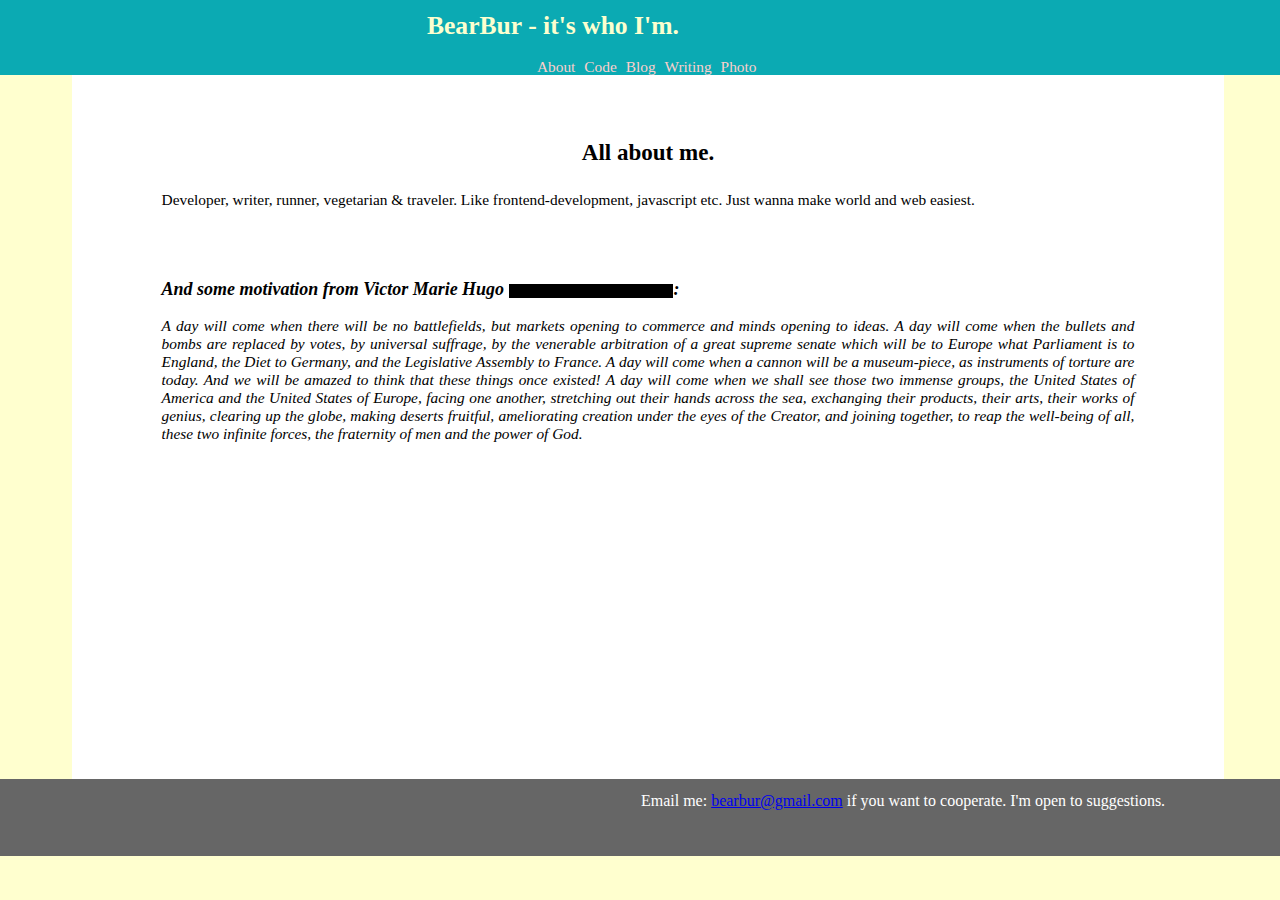
==== index.html @ 0f831234 "0.11" ====
<!DOCTYPE html>
<html>
  <head>
    <meta charset="utf-8">
    <link rel="stylesheet" href="css/main.css">
    <link rel="stylesheet" href="css/myClasses.css">
    <title>BearBur</title>
  </head>
  <body>
    <header>
      <h1>BearBur - it's who I'm.</h1>
      <nav>
        <a href="index.html">About</a>
        <a href="#">Code</a>
        <a href="#">Blog</a>
        <a href="#">Writing</a>
        <a href="html/photo.html">Photo</a>
      </nav>
    </header>
    <main>
      <section>
      <h2>All about me.</h2>
      <article class="blogEntry">
        Developer, writer, runner, vegetarian & traveler. Like frontend-development, javascript etc. Just wanna make world and web easiest.
      </article>
      <article class="copyPast">
        <h3>And some motivation from Victor Marie Hugo <span>actually, i hate lorem ipsum :-)</span>:</h3>
        A day will come when there will be no battlefields, but markets opening to commerce and minds opening to ideas. A day will come when the bullets and bombs are replaced by votes, by universal suffrage, by the venerable arbitration of a great supreme senate which will be to Europe what Parliament is to England, the Diet to Germany, and the Legislative Assembly to France.
A day will come when a cannon will be a museum-piece, as instruments of torture are today. And we will be amazed to think that these things once existed!
A day will come when we shall see those two immense groups, the United States of America and the United States of Europe, facing one another, stretching out their hands across the sea, exchanging their products, their arts, their works of genius, clearing up the globe, making deserts fruitful, ameliorating creation under the eyes of the Creator, and joining together, to reap the well-being of all, these two infinite forces, the fraternity of men and the power of God.       </article>
      </section>
    </main>
    <footer>
      <section>
        <article class="footPart">
          Email me: <a href="mailto:bearbur@gmail.com"> bearbur@gmail.com</a> if you want to cooperate. I'm open to suggestions.
        </article>
      </section>
    </footer>
  </body>
</html>
---- css/main.css ----
body{
  font-family: fantasy;
  height: 50vw;
  max-height: 100vw;
  min-height: 50vw;
  width: 100vw;
  max-width: 100vw;
  min-width: 100vw;
  background: #ffffcf;
  padding: 0;
}
header{
  min-height: 5%;
  max-height: 6vw;
  width: 101vw;
  min-width: 101vw;
  margin-top: -1.5vw;
  margin-left: -0.6vw;
  background: #0baab3;
}
header h1{
  font-size: 2vw;
  color: #fcffcf;
  padding-left: 33%;
  padding-top: 1vw;
}
nav{
  font-size: 1.2vw;
  text-align: center;
  margin: auto;
  max-height: 2vw;
}
nav a{
  color:  #fccfcc;
  text-decoration: none;
  padding: 0.2vw;
}
main{
  font-size: 1.2vw;
  padding-left: 5vw;
  padding-right: 5vw;
  padding-top: 5vw;
  background: #ffffff;
  margin: auto;
  width: 80vw;
  max-width:80vw;
  min-width:80vw;
  height: 37vw;
  max-height: 37vw;
  min-height: 100%;
  margin-top: 0vw;
}
main h2{
  margin: auto;
  text-align: center;
}

footer{
  width:81.4%;
  max-width:81.4%;
  min-width: 80%;
  background: #666666;
  color: #ffffff;
  margin: auto;
  height: 6vw;
  margin-top: 0vw;
  margin-left: -1vw;
  padding-left: 10%;
  padding-right: 10%;
}
---- css/myClasses.css ----
.blogEntry{
  padding: 2vw;
  text-align: justify;
}
.copyPast{
  padding: 2vw;
  font-style: oblique;
  text-align: justify;
}
.copyPast span{
  background: #000000;
  padding-left: 0.1vw;
  padding-right: 0.1vw;
  font-size: 1vw;
}
.footPart{
  text-align: right;
  padding-top: 1vw;
}
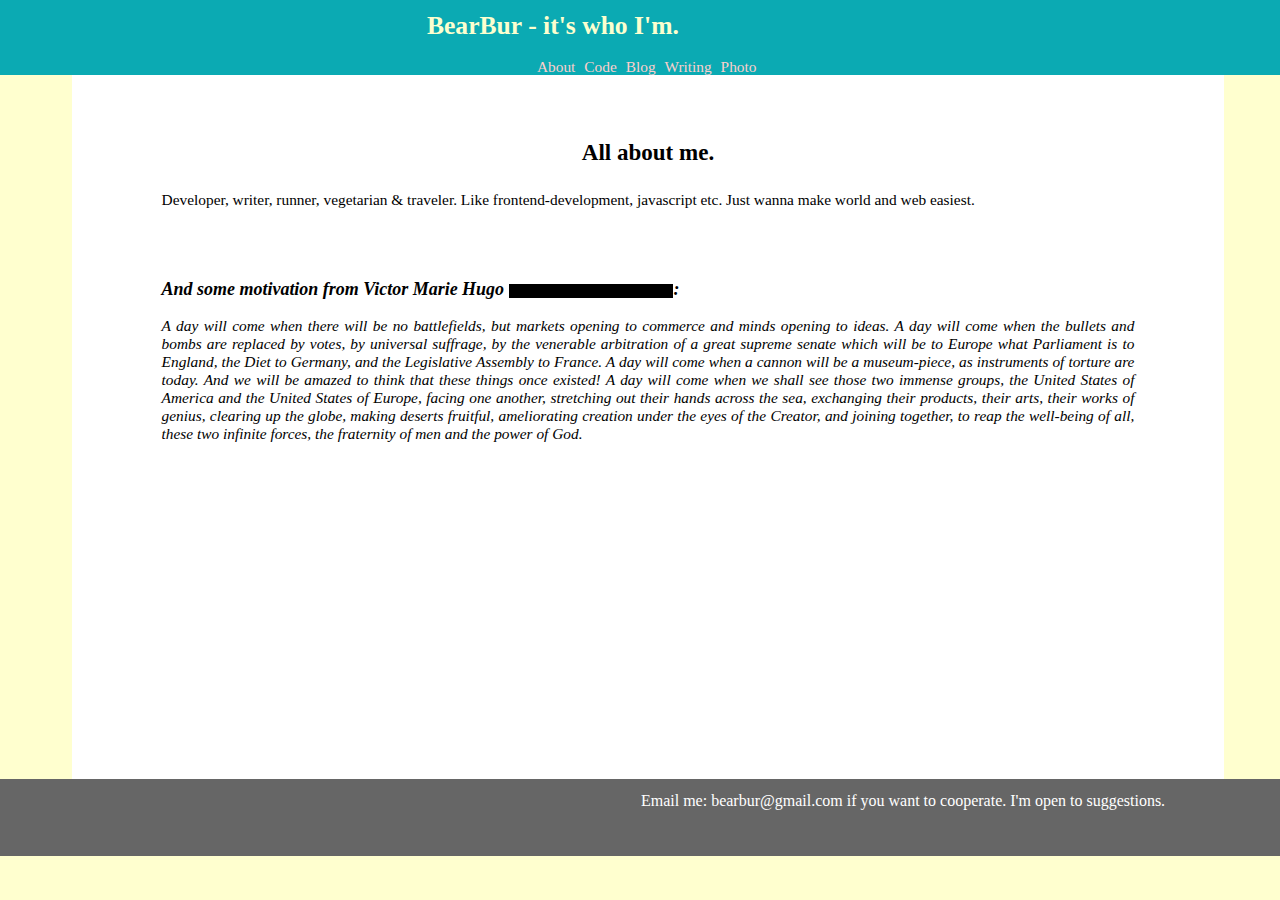
==== commit 6ff05616: "psh" ====
--- a/index.html
+++ b/index.html
@@ -27,7 +27,10 @@
         <h3>And some motivation from Victor Marie Hugo <span>actually, i hate lorem ipsum :-)</span>:</h3>
         A day will come when there will be no battlefields, but markets opening to commerce and minds opening to ideas. A day will come when the bullets and bombs are replaced by votes, by universal suffrage, by the venerable arbitration of a great supreme senate which will be to Europe what Parliament is to England, the Diet to Germany, and the Legislative Assembly to France.
 A day will come when a cannon will be a museum-piece, as instruments of torture are today. And we will be amazed to think that these things once existed!
-A day will come when we shall see those two immense groups, the United States of America and the United States of Europe, facing one another, stretching out their hands across the sea, exchanging their products, their arts, their works of genius, clearing up the globe, making deserts fruitful, ameliorating creation under the eyes of the Creator, and joining together, to reap the well-being of all, these two infinite forces, the fraternity of men and the power of God.       </article>
+A day will come when we shall see those two immense groups, the United States of America and the United States of Europe, facing one another, stretching out their hands across the sea, exchanging their products, their arts, their works of genius, clearing up the globe, making deserts fruitful, ameliorating creation under the eyes of the Creator, and joining together, to reap the well-being of all, these two infinite forces, the fraternity of men and the power of God.
+  </article>
+  <article class="aboutMes">
+  </article>
       </section>
     </main>
     <footer>
@@ -37,5 +40,8 @@
         </article>
       </section>
     </footer>
+    <script type="text/javascript" src="js/drawMes.js">
+
+    </script>
   </body>
 </html>
--- a/css/main.css
+++ b/css/main.css
@@ -68,3 +68,7 @@
   padding-left: 10%;
   padding-right: 10%;
 }
+footer a{
+  text-decoration: none;
+  color: #fff;
+}
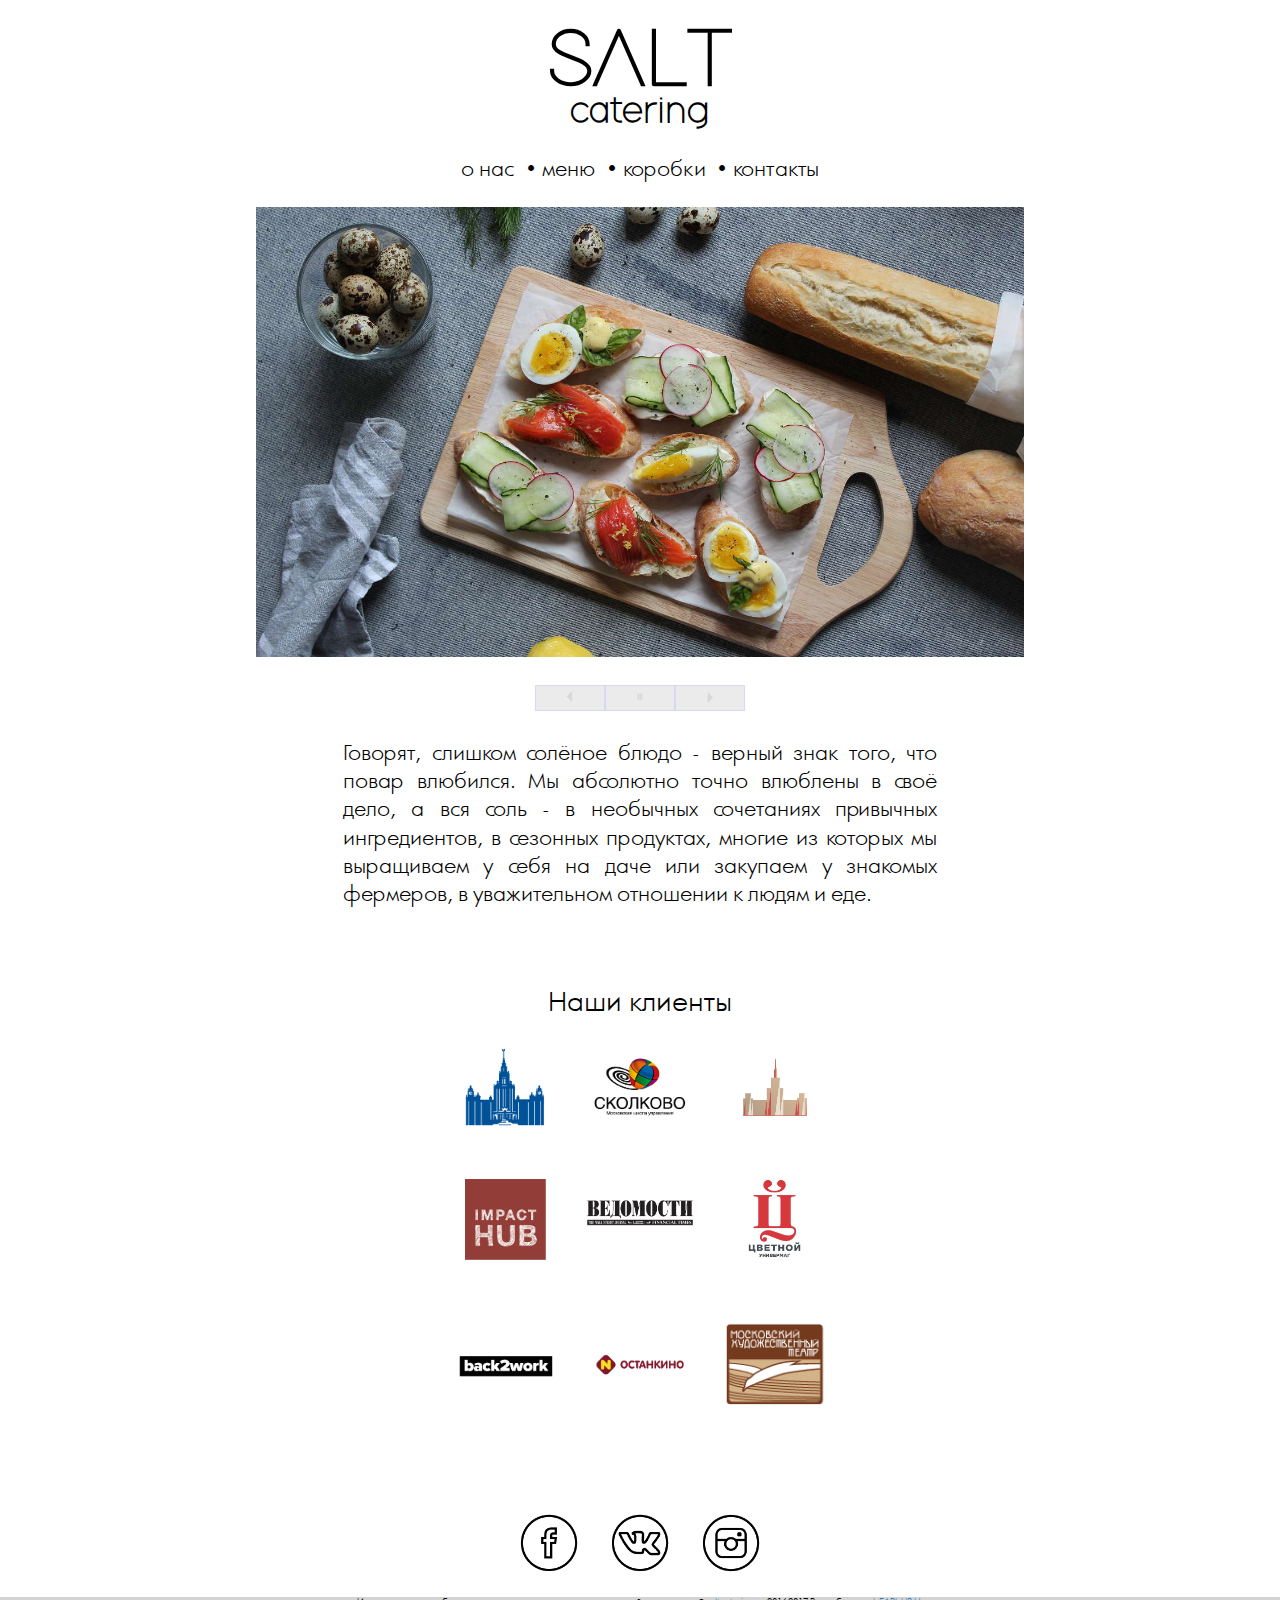
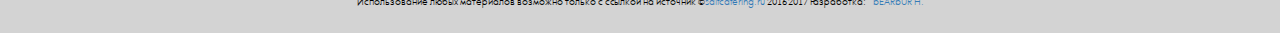
==== commit 9c5886d0: "1" ====
--- a/index.html
+++ b/index.html
@@ -1,47 +1,105 @@
 <!DOCTYPE html>
-<html>
-  <head>
-    <meta charset="utf-8">
-    <link rel="stylesheet" href="css/main.css">
-    <link rel="stylesheet" href="css/myClasses.css">
-    <title>BearBur</title>
-  </head>
-  <body>
-    <header>
-      <h1>BearBur - it's who I'm.</h1>
-      <nav>
-        <a href="index.html">About</a>
-        <a href="#">Code</a>
-        <a href="#">Blog</a>
-        <a href="#">Writing</a>
-        <a href="html/photo.html">Photo</a>
-      </nav>
-    </header>
-    <main>
-      <section>
-      <h2>All about me.</h2>
-      <article class="blogEntry">
-        Developer, writer, runner, vegetarian & traveler. Like frontend-development, javascript etc. Just wanna make world and web easiest.
-      </article>
-      <article class="copyPast">
-        <h3>And some motivation from Victor Marie Hugo <span>actually, i hate lorem ipsum :-)</span>:</h3>
-        A day will come when there will be no battlefields, but markets opening to commerce and minds opening to ideas. A day will come when the bullets and bombs are replaced by votes, by universal suffrage, by the venerable arbitration of a great supreme senate which will be to Europe what Parliament is to England, the Diet to Germany, and the Legislative Assembly to France.
-A day will come when a cannon will be a museum-piece, as instruments of torture are today. And we will be amazed to think that these things once existed!
-A day will come when we shall see those two immense groups, the United States of America and the United States of Europe, facing one another, stretching out their hands across the sea, exchanging their products, their arts, their works of genius, clearing up the globe, making deserts fruitful, ameliorating creation under the eyes of the Creator, and joining together, to reap the well-being of all, these two infinite forces, the fraternity of men and the power of God.
-  </article>
-  <article class="aboutMes">
-  </article>
-      </section>
-    </main>
-    <footer>
-      <section>
-        <article class="footPart">
-          Email me: <a href="mailto:bearbur@gmail.com"> bearbur@gmail.com</a> if you want to cooperate. I'm open to suggestions.
-        </article>
-      </section>
-    </footer>
-    <script type="text/javascript" src="js/drawMes.js">
-
-    </script>
+<html lang="ru">
+<head>
+  <!--<meta http-equiv="Cache-Control" content="max-age=3600, must-revalidate">-->
+  <meta http-equiv="Cache-Control" content="no-cache">
+  <meta charset="utf-8">
+  <meta property="og:title" content="SaltCatering.Ru"/>
+  <meta property="og:description" content="Говорят, слишком солёное блюдо - верный знак того, что повар влюбился. Мы абсолютно точно влюблены в своё дело, а вся соль - в необычных сочетаниях привычных ингредиентов, в сезонных продуктах, многие из которых мы выращиваем у себя на даче или закупаем у знакомых фермеров, в уважительном отношении к людям и еде."/>
+  <meta property="og:image" content="https://saltcatering.ru/images/About.jpg"/>
+  <meta property="og:url" content="http://saltcatering.ru"/>
+  <meta property="og:site_name" content="SaltCatering.Ru"/>
+  <meta name="keywords" content="Кейтеринг Москва, Кейтеринг в Москве, Кейтеринг на праздник, Заказать еду , Заказ еды Москва, Оформление стола, Ищем кейтеринг, Выездное обслуживание, Еда на свадьбу, Здоровое питание, Органическая еда, Деревенская еда, Фермерская еда, Доставка еды, Еда на праздник, Организация мероприятия, Организация свадьбы, Меню на свадьбу, Меню праздничного стола, Заказ еды на природу"/>
+  <link rel="stylesheet" type="text/css" href="css/bootstrap.css" charset="utf-8">
+  <link rel="stylesheet" type="text/css" href="css/contacts.css" charset="utf-8">
+  <link rel="stylesheet" type="text/css" href="css/contactsClassic.css" charset="utf-8">
+  <!-- Yandex.Metrika counter-->
+  <script type="text/javascript" src="js/yandexMetrica.js"></script>
+  <!-- Yandex.Metrika counter -->
+  <title>SALT CATERING</title>
+</head>
+<body>
+  <header>                <!--Заголовок-->
+    <h1>SALT</h1>
+    <h2>catering</h2>
+    <nav class="navygation">                <!--Меню навигации по сайту-->
+    <a href="index.html">о нас</a>&ensp;&#149;
+    <a href="html/menu.html">меню</a>&ensp;&#149;
+    <a href="html/boxes.html">коробки</a>&ensp;&#149;
+    <a href="html/contacts.html">контакты</a>
+    </nav>
+  </header>
+  <main>
+    <div class="mainClass realMain">
+      <div class="mainSlide">
+        <div class="slider-photo">
+          <ul id="slides">
+              <li class="slide showing"></li>
+              <li class="slide"></li>
+              <li class="slide"></li>
+              <li class="slide"></li>
+              <li class="slide"></li>
+          </ul>
+        </div>
+      </div>
+      <div class="tableslider1">
+        <br>
+        <table class="tableslider">
+          <tr>
+            <td>
+                <button  class="controls" id="previous">&#9204;</button> <!-- Кнопка предыдущий -->
+            </td>
+            <td>
+              <button  class="controls" id="pause">&#9208;</button> <!-- Кнопка паузы -->
+            </td>
+            <td>
+                <button  class="controls" id="next">&#9205;</button> <!-- Кнопка следующий -->
+            </td>
+          </tr>
+        </table>
+      </div>
+            <div class="contentAboutText">
+              <p>Говорят, слишком солёное блюдо - верный знак того, что повар влюбился. Мы абсолютно точно влюблены в своё дело, а вся соль - в необычных сочетаниях привычных ингредиентов, в сезонных продуктах, многие из которых мы выращиваем у себя на даче или закупаем у знакомых фермеров, в уважительном отношении к людям и еде.</p>
+            </div>
+        <div class="ourClients">
+          <span>Наши клиенты</span>
+          <div class="clientsList">
+                <a class="clients" href="http://www.msu.ru/" rel="nofollow"  target="_blank"></a>
+                <a class="clients" href="http://school.skolkovo.ru/ru/" rel="nofollow"  target="_blank"></a>
+                <a class="clients" href="http://www.tsvetnoy.com/ru/" rel="nofollow"  target="_blank"></a>
+                <a class="clients" href="http://www.impacthubmoscow.net/" rel="nofollow"  target="_blank"></a>
+                <a class="clients" href="http://www.vedomosti.ru/" rel="nofollow"  target="_blank"></a>
+                <a class="clients" href="http://www.vismoot.ru/moscow-pre-moot/" rel="nofollow"  target="_blank"></a>
+                <a class="clients" href="http://back2work.ru" rel="nofollow"  target="_blank"></a>
+                <a class="clients" href="http://ompk.ru/" rel="nofollow"  target="_blank"></a>
+                <a class="clients" href="http://mhatschool.theatre.ru/" rel="nofollow"  target="_blank"></a>
+          </div>
+        </div>
+        <!--<div class="ourPartners">
+          <span>Наши партнеры:</span>
+          <div class="partnersList">
+            <ul>
+              <li> <div class="partners" href="#" rel="nofollow"  target="_blank"></div><div class="partners" href="#" rel="nofollow"  target="_blank"></div><div class="partners" href="#" rel="nofollow"  target="_blank"></div></li>
+            </ul>
+          </div>
+        </div>-->
+        </div>
+      </main>
+      <footer>
+        <div class="socialMediaButtons">
+          <a href="https://www.facebook.com/saltcateringmoscow/" rel="nofollow"  target="_blank"><img title="FB-go" alt="Facebook" src="images/facebook.png" border="0" style="height: 4em"></a>
+          &ensp;
+          <a href="https://vk.com/saltcatering" rel="nofollow"  target="_blank"><img title="VK-go" alt="Vkontakte" src="images/vkontakte.png" border="0" style="height: 4em"></a>
+          &ensp;
+          <a href="https://www.instagram.com/salt.catering" rel="nofollow"  target="_blank"><img title="Inst-go" alt="Instagram" src="images/instagram.png" border="0" style="height: 4em"></a>
+        </div>
+        <div class="copyRight">
+          <p>
+            Использование любых материалов возможно только с ссылкой на источник &#169;<a href="https://saltcatering.ru">saltcatering.ru</a> 2016-2017 <span>Разработка: &ensp;<a href="mailto:bearbur@gmail.com">bEARbUR Н.</a></span></p>
+        </div>
+      </footer>
+      <script type="text/javascript" src="js/gallery.js"></script>
+      <script type="text/javascript" src="js/ourClients.js"></script>
+      </script>
   </body>
 </html>
--- a/css/contacts.css
+++ b/css/contacts.css
@@ -0,0 +1,540 @@
+@charset "UTF-8";
+html {
+  position: relative;
+  min-height: 100%; }
+
+/*.container {
+  height: 0em;
+  padding-bottom: 0*$heightFooter;
+}*/
+.mainClass {
+  margin-top: 5vh;
+  height: 180vh;
+  min-height: 1260px;
+  width: 100%; }
+  .mainClass .contactsSlide {
+    background: #FFFFFF url(../images/Contacts.jpg) center no-repeat;
+    background-size: cover;
+    height: 65vh;
+    max-height: 450px;
+    min-width: 60%;
+    max-width: 45em;
+    margin: auto;
+    position: relative; }
+  .mainClass .contactsData {
+    width: 30vh;
+    min-width: 300px;
+    margin: auto;
+    min-height: 100px;
+    height: 66vh;
+    max-height: 40%;
+    font-size: 2.025vh; }
+  .mainClass .contactsInstagram {
+    width: 30vh;
+    min-width: 300px;
+    margin: auto;
+    min-height: 300px;
+    height: 47.5vh;
+    max-height: 40%;
+    font-size: 2.025vh;
+    padding-top: 3.95833vh; }
+  .mainClass .contactsDataInfo {
+    width: 30vh;
+    padding-top: 3.95833vh;
+    height: 30vh;
+    min-width: 300px; }
+  .mainClass .contactsDataForm {
+    width: 30vh;
+    padding-top: 3.95833vh;
+    height: 36vh;
+    min-width: 300px; }
+  .mainClass .MessageToUs {
+    margin-top: 1em; }
+  .mainClass .contactsData {
+    text-align: center;
+    color: #000;
+    text-decoration: none; }
+    .mainClass .contactsData a {
+      color: black; }
+    .mainClass .contactsData ul, .mainClass .contactsData li {
+      padding-top: 0.25em;
+      padding-bottom: 0.25em;
+      margin: auto;
+      padding-left: 0;
+      list-style: none; }
+    .mainClass .contactsData span {
+      font-weight: lighter;
+      margin-top: 1em;
+      margin-bottom: 1em;
+      letter-spacing: 0.2em;
+      font-size: 1.21em; }
+    .mainClass .contactsData .someLabel {
+      width: 15vh;
+      margin: auto;
+      font-weight: lighter;
+      text-align: left;
+      padding-top: 0.25em;
+      padding-bottom: 0.25em; }
+    .mainClass .contactsData .someInput {
+      width: 10em;
+      height: 1.5em;
+      text-align: center;
+      padding: 2px;
+      border: 1px solid lightgray;
+      vertical-align: middle; }
+    .mainClass .contactsData .Mes {
+      height: 4.5em; }
+    .mainClass .contactsData .Tel {
+      font-size: 1.21em; }
+    .mainClass .contactsData .sendButton {
+      margin-top: 5px;
+      margin-left: 4.28571vh;
+      border: none;
+      border-radius: 1px;
+      background: lightgray;
+      padding: 1px;
+      height: 1.5em; }
+  .mainClass .contactsInstagram {
+    text-align: center;
+    margin: auto; }
+    .mainClass .contactsInstagram .instaTitle {
+      height: 2.2em;
+      margin: auto;
+      width: 30vh;
+      min-width: 320px;
+      /*table{
+        margin: auto;
+        max-width: (0.8)*$widthInfoContacts;
+        min-width: 250px;
+      }
+      td{
+        min-width: 50px;
+        text-align: left;
+      }*/ }
+      .mainClass .contactsInstagram .instaTitle .instaTitle1, .mainClass .contactsInstagram .instaTitle .instaTitle2 {
+        min-width: 25px; }
+      .mainClass .contactsInstagram .instaTitle .instaTitle1 {
+        padding-top: 0px;
+        text-align: left;
+        margin-left: 0.5em;
+        font-size: 1em; }
+      .mainClass .contactsInstagram .instaTitle .instaTitle2 {
+        margin-left: 80px;
+        margin-top: -2.5em;
+        text-align: left;
+        font-size: 1em; }
+        .mainClass .contactsInstagram .instaTitle .instaTitle2 a:nth-of-type(2) {
+          font-size: 0.9em; }
+      .mainClass .contactsInstagram .instaTitle a {
+        font-weight: lighter;
+        letter-spacing: 0.2em;
+        color: #000; }
+    .mainClass .contactsInstagram #containerInstagram {
+      height: 47.5vh;
+      width: 30vh;
+      min-width: 300px;
+      min-height: 300px;
+      margin: auto;
+      text-align: center;
+      margin-top: 1em; }
+    .mainClass .contactsInstagram .il-photo__img {
+      height: 10vh;
+      width: 10vh;
+      min-height: 100px;
+      min-width: 100px;
+      padding: 5px;
+      border: 1px solid white; }
+    .mainClass .contactsInstagram #containerInstagram a {
+      font-size: 0;
+      padding-bottom: 0; }
+    .mainClass .contactsInstagram .instagram-lite {
+      min-width: 300px;
+      min-height: 300px;
+      padding-left: 0;
+      width: 30vh; }
+
+body {
+  min-width: 100%;
+  max-width: 100%;
+  margin-left: 0;
+  /* ╨Ю╤В╤Б╤В╤Г╨┐ ╤Б╨╗╨╡╨▓╨░ ╨▓ ╨▒╤А╨░╤Г╨╖╨╡╤А╨╡ IE ╨╕ Opera */
+  margin-bottom: 0;
+  padding-left: 0;
+  /* ╨Ю╤В╤Б╤В╤Г╨┐ ╤Б╨╗╨╡╨▓╨░ ╨▓ ╨▒╤А╨░╤Г╨╖╨╡╤А╨╡ Firefox, Safari, Chrome */
+  padding-bottom: 0;
+  height: 100%;
+  color: #000;
+  margin: auto;
+  font-family: Futura, sans-serif;
+  width: 60vw;
+  color: #000; }
+
+header {
+  margin-top: 0;
+  width: 80vw;
+  height: 18vh;
+  margin: auto;
+  padding-top: 2.57143vh;
+  text-align: center; }
+  header .navygation {
+    font-size: 2.205vh;
+    font-family: Futura;
+    letter-spacing: 0.0135vh;
+    width: 80vw;
+    padding-top: 2.57143vh; }
+  header h1, header h2 {
+    font-family: Adam;
+    font-stretch: ultra-condensed;
+    line-height: 1em; }
+  header h1, header h2, header nav {
+    text-align: center;
+    margin-top: 0;
+    margin-bottom: 0;
+    color: #000; }
+  header a {
+    color: #000; }
+  header h1 {
+    font-size: 9vh;
+    font-weight: bolder; }
+  header h2 {
+    font-size: 4.5vh;
+    margin-top: -0.3em;
+    font-weight: bold; }
+  header a:hover {
+    color: #000; }
+
+footer {
+  font-size: 2vh;
+  font-family: Futura;
+  height: 10vh;
+  margin: auto;
+  width: 100%;
+  text-align: center;
+  bottom: 0; }
+  footer .copyRight {
+    height: 4vh;
+    margin-top: 0vh;
+    font-size: 0.5em;
+    background: lightgray; }
+    footer .copyRight p {
+      padding: 0;
+      margin: 0; }
+  footer .socialMediaButtons {
+    height: 10vh; }
+
+.realMain, .mainMenu, .boxes {
+  height: 113.75vh;
+  min-height: 1300px;
+  /*
+  ╨Я╨╡╤А╨▓╨╕╤З╨╜╤Л╨╡ ╤Б╤В╨╕╨╗╨╕:
+  ╨б ╨╜╨╕╨╝╨╕ ╤А╨░╨▒╨╛╤В╨░╨╡╤В ╤Б╨╗╨░╨╣╨┤ ╤И╨╛╤Г
+  */
+  /*╨б╨┤╨╡╨╗╨░╤В╤М ╨▓╨╕╨┤╨╕╨╝╤Л╨╝, ╨┐╤А╨╛╨╖╤А╨░╤З╨╜╨╛╤Б╤В╤М=0;*/
+  /*
+  ╨Т╤В╨╛╤А╨╛╤Б╤В╨╡╨┐╨╡╨╜╨╜╤Л╨╡ ╤Б╤В╨╕╨╗╨╕:
+  ╨Т╨╜╨╡╤И╨╜╨╕╨╣ ╨▓╨╕╨┤; ╨╝╨╛╨╢╨╡╤В╨╡ ╨╕╨╖╨╝╨╡╨╜╤П╤В╤М
+  */ }
+  .realMain .mainSlide, .mainMenu .mainSlide, .boxes .mainSlide {
+    background-size: cover;
+    height: 65vh;
+    max-height: 450px;
+    min-width: 60%;
+    max-width: 45em;
+    margin: auto;
+    position: relative; }
+  .realMain #slides, .mainMenu #slides, .boxes #slides {
+    height: 65vh;
+    max-height: 450px;
+    width: 100%;
+    min-width: 100%;
+    max-width: 45em;
+    /*padding: 0px;
+    margin: 0px;
+    list-style-type: none;*/ }
+  .realMain .slide, .mainMenu .slide, .boxes .slide {
+    position: absolute;
+    left: 0px;
+    top: 0px;
+    height: 65vh;
+    max-height: 450px;
+    min-width: 100%;
+    max-width: 45em;
+    opacity: 0;
+    z-index: 1;
+    -webkit-transition: opacity 1s;
+    -moz-transition: opacity 1s;
+    -o-transition: opacity 1s;
+    transition: opacity 1s; }
+  .realMain .showing, .mainMenu .showing, .boxes .showing {
+    opacity: 1;
+    z-index: 2; }
+  .realMain .slide, .mainMenu .slide, .boxes .slide {
+    font-size: 1em;
+    padding: 0;
+    box-sizing: border-box;
+    background: #333;
+    color: #fff;
+    height: 100%; }
+  .realMain .slide:nth-of-type(1), .mainMenu .slide:nth-of-type(1), .boxes .slide:nth-of-type(1) {
+    background: #FFFFFF url(../images/01.JPG) center no-repeat;
+    background-size: cover; }
+  .realMain .slide:nth-of-type(2), .mainMenu .slide:nth-of-type(2), .boxes .slide:nth-of-type(2) {
+    background: #FFFFFF url(../images/02.JPG) center no-repeat;
+    background-size: cover; }
+  .realMain .slide:nth-of-type(3), .mainMenu .slide:nth-of-type(3), .boxes .slide:nth-of-type(3) {
+    background: #FFFFFF url(../images/03.JPG) center no-repeat;
+    background-size: cover; }
+  .realMain .slide:nth-of-type(4), .mainMenu .slide:nth-of-type(4), .boxes .slide:nth-of-type(4) {
+    background: #FFFFFF url(../images/04.JPG) center no-repeat;
+    background-size: cover; }
+  .realMain .slide:nth-of-type(5), .mainMenu .slide:nth-of-type(5), .boxes .slide:nth-of-type(5) {
+    background: #FFFFFF url(../images/05.JPG) center no-repeat;
+    background-size: cover; }
+  .realMain .controls, .realMain button, .mainMenu .controls, .mainMenu button, .boxes .controls, .boxes button {
+    margin-top: 0.5em;
+    background: gray;
+    color: black;
+    font-size: 1.1em;
+    border: 0.5px solid #00a; }
+  .realMain .tableslider1, .mainMenu .tableslider1, .boxes .tableslider1 {
+    height: 4em; }
+  .realMain .tableslider, .mainMenu .tableslider, .boxes .tableslider {
+    text-align: center;
+    padding-top: 1em;
+    margin: auto;
+    opacity: 0.15; }
+  .realMain .tableslider td, .mainMenu .tableslider td, .boxes .tableslider td {
+    min-width: 5em; }
+  .realMain .tableslider button, .mainMenu .tableslider button, .boxes .tableslider button {
+    width: 100%; }
+  .realMain .slider-photo ul, .mainMenu .slider-photo ul, .boxes .slider-photo ul {
+    margin: auto; }
+  .realMain .contentAboutText, .realMain .ourPartners, .realMain .ourClients, .mainMenu .contentAboutText, .mainMenu .ourPartners, .mainMenu .ourClients, .boxes .contentAboutText, .boxes .ourPartners, .boxes .ourClients {
+    height: 19.5vh;
+    min-height: 180px;
+    width: 30em;
+    max-width: 90%;
+    min-width: 310px;
+    margin: auto;
+    text-align: center;
+    padding: 2.1% 0;
+    font-size: 2.2vh;
+    font-weight: 100; }
+    .realMain .contentAboutText p, .realMain .ourPartners p, .realMain .ourClients p, .mainMenu .contentAboutText p, .mainMenu .ourPartners p, .mainMenu .ourClients p, .boxes .contentAboutText p, .boxes .ourPartners p, .boxes .ourClients p {
+      text-align: justify; }
+    .realMain .contentAboutText span, .realMain .ourPartners span, .realMain .ourClients span, .mainMenu .contentAboutText span, .mainMenu .ourPartners span, .mainMenu .ourClients span, .boxes .contentAboutText span, .boxes .ourPartners span, .boxes .ourClients span {
+      font-size: 1.3em; }
+    .realMain .contentAboutText .clientsList, .realMain .contentAboutText .partnersList, .realMain .ourPartners .clientsList, .realMain .ourPartners .partnersList, .realMain .ourClients .clientsList, .realMain .ourClients .partnersList, .mainMenu .contentAboutText .clientsList, .mainMenu .contentAboutText .partnersList, .mainMenu .ourPartners .clientsList, .mainMenu .ourPartners .partnersList, .mainMenu .ourClients .clientsList, .mainMenu .ourClients .partnersList, .boxes .contentAboutText .clientsList, .boxes .contentAboutText .partnersList, .boxes .ourPartners .clientsList, .boxes .ourPartners .partnersList, .boxes .ourClients .clientsList, .boxes .ourClients .partnersList {
+      height: 14.4vh; }
+      .realMain .contentAboutText .clientsList .clients, .realMain .contentAboutText .clientsList .partners, .realMain .contentAboutText .partnersList .clients, .realMain .contentAboutText .partnersList .partners, .realMain .ourPartners .clientsList .clients, .realMain .ourPartners .clientsList .partners, .realMain .ourPartners .partnersList .clients, .realMain .ourPartners .partnersList .partners, .realMain .ourClients .clientsList .clients, .realMain .ourClients .clientsList .partners, .realMain .ourClients .partnersList .clients, .realMain .ourClients .partnersList .partners, .mainMenu .contentAboutText .clientsList .clients, .mainMenu .contentAboutText .clientsList .partners, .mainMenu .contentAboutText .partnersList .clients, .mainMenu .contentAboutText .partnersList .partners, .mainMenu .ourPartners .clientsList .clients, .mainMenu .ourPartners .clientsList .partners, .mainMenu .ourPartners .partnersList .clients, .mainMenu .ourPartners .partnersList .partners, .mainMenu .ourClients .clientsList .clients, .mainMenu .ourClients .clientsList .partners, .mainMenu .ourClients .partnersList .clients, .mainMenu .ourClients .partnersList .partners, .boxes .contentAboutText .clientsList .clients, .boxes .contentAboutText .clientsList .partners, .boxes .contentAboutText .partnersList .clients, .boxes .contentAboutText .partnersList .partners, .boxes .ourPartners .clientsList .clients, .boxes .ourPartners .clientsList .partners, .boxes .ourPartners .partnersList .clients, .boxes .ourPartners .partnersList .partners, .boxes .ourClients .clientsList .clients, .boxes .ourClients .clientsList .partners, .boxes .ourClients .partnersList .clients, .boxes .ourClients .partnersList .partners {
+        display: inline-block;
+        position: absolute;
+        height: 12vh;
+        width: 12vh;
+        border-radius: 0vh;
+        line-height: 100px;
+        margin: 1.2vh; }
+      .realMain .contentAboutText .clientsList .clients:nth-of-type(1), .realMain .contentAboutText .partnersList .clients:nth-of-type(1), .realMain .ourPartners .clientsList .clients:nth-of-type(1), .realMain .ourPartners .partnersList .clients:nth-of-type(1), .realMain .ourClients .clientsList .clients:nth-of-type(1), .realMain .ourClients .partnersList .clients:nth-of-type(1), .mainMenu .contentAboutText .clientsList .clients:nth-of-type(1), .mainMenu .contentAboutText .partnersList .clients:nth-of-type(1), .mainMenu .ourPartners .clientsList .clients:nth-of-type(1), .mainMenu .ourPartners .partnersList .clients:nth-of-type(1), .mainMenu .ourClients .clientsList .clients:nth-of-type(1), .mainMenu .ourClients .partnersList .clients:nth-of-type(1), .boxes .contentAboutText .clientsList .clients:nth-of-type(1), .boxes .contentAboutText .partnersList .clients:nth-of-type(1), .boxes .ourPartners .clientsList .clients:nth-of-type(1), .boxes .ourPartners .partnersList .clients:nth-of-type(1), .boxes .ourClients .clientsList .clients:nth-of-type(1), .boxes .ourClients .partnersList .clients:nth-of-type(1) {
+        background: #FFFFFF url(../images/clients/logo01.gif) center no-repeat;
+        background-size: contain;
+        margin-left: -21vh; }
+      .realMain .contentAboutText .clientsList .clients:nth-of-type(2), .realMain .contentAboutText .partnersList .clients:nth-of-type(2), .realMain .ourPartners .clientsList .clients:nth-of-type(2), .realMain .ourPartners .partnersList .clients:nth-of-type(2), .realMain .ourClients .clientsList .clients:nth-of-type(2), .realMain .ourClients .partnersList .clients:nth-of-type(2), .mainMenu .contentAboutText .clientsList .clients:nth-of-type(2), .mainMenu .contentAboutText .partnersList .clients:nth-of-type(2), .mainMenu .ourPartners .clientsList .clients:nth-of-type(2), .mainMenu .ourPartners .partnersList .clients:nth-of-type(2), .mainMenu .ourClients .clientsList .clients:nth-of-type(2), .mainMenu .ourClients .partnersList .clients:nth-of-type(2), .boxes .contentAboutText .clientsList .clients:nth-of-type(2), .boxes .contentAboutText .partnersList .clients:nth-of-type(2), .boxes .ourPartners .clientsList .clients:nth-of-type(2), .boxes .ourPartners .partnersList .clients:nth-of-type(2), .boxes .ourClients .clientsList .clients:nth-of-type(2), .boxes .ourClients .partnersList .clients:nth-of-type(2) {
+        background: #FFFFFF url(../images/clients/logo02.gif) center no-repeat;
+        background-size: contain;
+        margin-left: -6vh; }
+      .realMain .contentAboutText .clientsList .clients:nth-of-type(3), .realMain .contentAboutText .partnersList .clients:nth-of-type(3), .realMain .ourPartners .clientsList .clients:nth-of-type(3), .realMain .ourPartners .partnersList .clients:nth-of-type(3), .realMain .ourClients .clientsList .clients:nth-of-type(3), .realMain .ourClients .partnersList .clients:nth-of-type(3), .mainMenu .contentAboutText .clientsList .clients:nth-of-type(3), .mainMenu .contentAboutText .partnersList .clients:nth-of-type(3), .mainMenu .ourPartners .clientsList .clients:nth-of-type(3), .mainMenu .ourPartners .partnersList .clients:nth-of-type(3), .mainMenu .ourClients .clientsList .clients:nth-of-type(3), .mainMenu .ourClients .partnersList .clients:nth-of-type(3), .boxes .contentAboutText .clientsList .clients:nth-of-type(3), .boxes .contentAboutText .partnersList .clients:nth-of-type(3), .boxes .ourPartners .clientsList .clients:nth-of-type(3), .boxes .ourPartners .partnersList .clients:nth-of-type(3), .boxes .ourClients .clientsList .clients:nth-of-type(3), .boxes .ourClients .partnersList .clients:nth-of-type(3) {
+        background: #FFFFFF url(../images/clients/logo03.gif) center no-repeat;
+        background-size: contain;
+        margin-left: 9vh;
+        margin-top: 16vh; }
+      .realMain .contentAboutText .clientsList .clients:nth-of-type(4), .realMain .contentAboutText .partnersList .clients:nth-of-type(4), .realMain .ourPartners .clientsList .clients:nth-of-type(4), .realMain .ourPartners .partnersList .clients:nth-of-type(4), .realMain .ourClients .clientsList .clients:nth-of-type(4), .realMain .ourClients .partnersList .clients:nth-of-type(4), .mainMenu .contentAboutText .clientsList .clients:nth-of-type(4), .mainMenu .contentAboutText .partnersList .clients:nth-of-type(4), .mainMenu .ourPartners .clientsList .clients:nth-of-type(4), .mainMenu .ourPartners .partnersList .clients:nth-of-type(4), .mainMenu .ourClients .clientsList .clients:nth-of-type(4), .mainMenu .ourClients .partnersList .clients:nth-of-type(4), .boxes .contentAboutText .clientsList .clients:nth-of-type(4), .boxes .contentAboutText .partnersList .clients:nth-of-type(4), .boxes .ourPartners .clientsList .clients:nth-of-type(4), .boxes .ourPartners .partnersList .clients:nth-of-type(4), .boxes .ourClients .clientsList .clients:nth-of-type(4), .boxes .ourClients .partnersList .clients:nth-of-type(4) {
+        background: #FFFFFF url(../images/clients/logo04.gif) center no-repeat;
+        background-size: contain;
+        background-size: 75%;
+        opacity: 0.9;
+        margin-left: -21vh;
+        margin-top: 16vh; }
+      .realMain .contentAboutText .clientsList .clients:nth-of-type(5), .realMain .contentAboutText .partnersList .clients:nth-of-type(5), .realMain .ourPartners .clientsList .clients:nth-of-type(5), .realMain .ourPartners .partnersList .clients:nth-of-type(5), .realMain .ourClients .clientsList .clients:nth-of-type(5), .realMain .ourClients .partnersList .clients:nth-of-type(5), .mainMenu .contentAboutText .clientsList .clients:nth-of-type(5), .mainMenu .contentAboutText .partnersList .clients:nth-of-type(5), .mainMenu .ourPartners .clientsList .clients:nth-of-type(5), .mainMenu .ourPartners .partnersList .clients:nth-of-type(5), .mainMenu .ourClients .clientsList .clients:nth-of-type(5), .mainMenu .ourClients .partnersList .clients:nth-of-type(5), .boxes .contentAboutText .clientsList .clients:nth-of-type(5), .boxes .contentAboutText .partnersList .clients:nth-of-type(5), .boxes .ourPartners .clientsList .clients:nth-of-type(5), .boxes .ourPartners .partnersList .clients:nth-of-type(5), .boxes .ourClients .clientsList .clients:nth-of-type(5), .boxes .ourClients .partnersList .clients:nth-of-type(5) {
+        background: #FFFFFF url(../images/clients/logo05.gif) center no-repeat;
+        background-size: contain;
+        margin-left: -6vh;
+        margin-top: 16vh; }
+      .realMain .contentAboutText .clientsList .clients:nth-of-type(6), .realMain .contentAboutText .partnersList .clients:nth-of-type(6), .realMain .ourPartners .clientsList .clients:nth-of-type(6), .realMain .ourPartners .partnersList .clients:nth-of-type(6), .realMain .ourClients .clientsList .clients:nth-of-type(6), .realMain .ourClients .partnersList .clients:nth-of-type(6), .mainMenu .contentAboutText .clientsList .clients:nth-of-type(6), .mainMenu .contentAboutText .partnersList .clients:nth-of-type(6), .mainMenu .ourPartners .clientsList .clients:nth-of-type(6), .mainMenu .ourPartners .partnersList .clients:nth-of-type(6), .mainMenu .ourClients .clientsList .clients:nth-of-type(6), .mainMenu .ourClients .partnersList .clients:nth-of-type(6), .boxes .contentAboutText .clientsList .clients:nth-of-type(6), .boxes .contentAboutText .partnersList .clients:nth-of-type(6), .boxes .ourPartners .clientsList .clients:nth-of-type(6), .boxes .ourPartners .partnersList .clients:nth-of-type(6), .boxes .ourClients .clientsList .clients:nth-of-type(6), .boxes .ourClients .partnersList .clients:nth-of-type(6) {
+        background: #FFFFFF url(../images/clients/logo06.gif) center no-repeat;
+        background-size: contain;
+        margin-left: 9vh; }
+      .realMain .contentAboutText .clientsList .clients:nth-of-type(7), .realMain .contentAboutText .partnersList .clients:nth-of-type(7), .realMain .ourPartners .clientsList .clients:nth-of-type(7), .realMain .ourPartners .partnersList .clients:nth-of-type(7), .realMain .ourClients .clientsList .clients:nth-of-type(7), .realMain .ourClients .partnersList .clients:nth-of-type(7), .mainMenu .contentAboutText .clientsList .clients:nth-of-type(7), .mainMenu .contentAboutText .partnersList .clients:nth-of-type(7), .mainMenu .ourPartners .clientsList .clients:nth-of-type(7), .mainMenu .ourPartners .partnersList .clients:nth-of-type(7), .mainMenu .ourClients .clientsList .clients:nth-of-type(7), .mainMenu .ourClients .partnersList .clients:nth-of-type(7), .boxes .contentAboutText .clientsList .clients:nth-of-type(7), .boxes .contentAboutText .partnersList .clients:nth-of-type(7), .boxes .ourPartners .clientsList .clients:nth-of-type(7), .boxes .ourPartners .partnersList .clients:nth-of-type(7), .boxes .ourClients .clientsList .clients:nth-of-type(7), .boxes .ourClients .partnersList .clients:nth-of-type(7) {
+        background: #FFFFFF url(../images/clients/logo07.gif) center no-repeat;
+        background-size: contain;
+        margin-left: -21vh;
+        margin-top: 32vh; }
+      .realMain .contentAboutText .clientsList .clients:nth-of-type(8), .realMain .contentAboutText .partnersList .clients:nth-of-type(8), .realMain .ourPartners .clientsList .clients:nth-of-type(8), .realMain .ourPartners .partnersList .clients:nth-of-type(8), .realMain .ourClients .clientsList .clients:nth-of-type(8), .realMain .ourClients .partnersList .clients:nth-of-type(8), .mainMenu .contentAboutText .clientsList .clients:nth-of-type(8), .mainMenu .contentAboutText .partnersList .clients:nth-of-type(8), .mainMenu .ourPartners .clientsList .clients:nth-of-type(8), .mainMenu .ourPartners .partnersList .clients:nth-of-type(8), .mainMenu .ourClients .clientsList .clients:nth-of-type(8), .mainMenu .ourClients .partnersList .clients:nth-of-type(8), .boxes .contentAboutText .clientsList .clients:nth-of-type(8), .boxes .contentAboutText .partnersList .clients:nth-of-type(8), .boxes .ourPartners .clientsList .clients:nth-of-type(8), .boxes .ourPartners .partnersList .clients:nth-of-type(8), .boxes .ourClients .clientsList .clients:nth-of-type(8), .boxes .ourClients .partnersList .clients:nth-of-type(8) {
+        background: #FFFFFF url(../images/clients/logo08.gif) center no-repeat;
+        background-size: contain;
+        margin-left: -6vh;
+        margin-top: 32vh; }
+      .realMain .contentAboutText .clientsList .clients:nth-of-type(9), .realMain .contentAboutText .partnersList .clients:nth-of-type(9), .realMain .ourPartners .clientsList .clients:nth-of-type(9), .realMain .ourPartners .partnersList .clients:nth-of-type(9), .realMain .ourClients .clientsList .clients:nth-of-type(9), .realMain .ourClients .partnersList .clients:nth-of-type(9), .mainMenu .contentAboutText .clientsList .clients:nth-of-type(9), .mainMenu .contentAboutText .partnersList .clients:nth-of-type(9), .mainMenu .ourPartners .clientsList .clients:nth-of-type(9), .mainMenu .ourPartners .partnersList .clients:nth-of-type(9), .mainMenu .ourClients .clientsList .clients:nth-of-type(9), .mainMenu .ourClients .partnersList .clients:nth-of-type(9), .boxes .contentAboutText .clientsList .clients:nth-of-type(9), .boxes .contentAboutText .partnersList .clients:nth-of-type(9), .boxes .ourPartners .clientsList .clients:nth-of-type(9), .boxes .ourPartners .partnersList .clients:nth-of-type(9), .boxes .ourClients .clientsList .clients:nth-of-type(9), .boxes .ourClients .partnersList .clients:nth-of-type(9) {
+        background: #FFFFFF url(../images/clients/logo09.gif) center no-repeat;
+        background-size: contain;
+        margin-left: 9vh;
+        margin-top: 32vh; }
+      .realMain .contentAboutText .clientsList .clients:hover, .realMain .contentAboutText .partnersList .clients:hover, .realMain .ourPartners .clientsList .clients:hover, .realMain .ourPartners .partnersList .clients:hover, .realMain .ourClients .clientsList .clients:hover, .realMain .ourClients .partnersList .clients:hover, .mainMenu .contentAboutText .clientsList .clients:hover, .mainMenu .contentAboutText .partnersList .clients:hover, .mainMenu .ourPartners .clientsList .clients:hover, .mainMenu .ourPartners .partnersList .clients:hover, .mainMenu .ourClients .clientsList .clients:hover, .mainMenu .ourClients .partnersList .clients:hover, .boxes .contentAboutText .clientsList .clients:hover, .boxes .contentAboutText .partnersList .clients:hover, .boxes .ourPartners .clientsList .clients:hover, .boxes .ourPartners .partnersList .clients:hover, .boxes .ourClients .clientsList .clients:hover, .boxes .ourClients .partnersList .clients:hover {
+        border: 0.1px solid lightgray;
+        height: 12.6vh;
+        width: 12.6vh;
+        border-radius: 0vh; }
+      .realMain .contentAboutText .clientsList .clients:active, .realMain .contentAboutText .partnersList .clients:active, .realMain .ourPartners .clientsList .clients:active, .realMain .ourPartners .partnersList .clients:active, .realMain .ourClients .clientsList .clients:active, .realMain .ourClients .partnersList .clients:active, .mainMenu .contentAboutText .clientsList .clients:active, .mainMenu .contentAboutText .partnersList .clients:active, .mainMenu .ourPartners .clientsList .clients:active, .mainMenu .ourPartners .partnersList .clients:active, .mainMenu .ourClients .clientsList .clients:active, .mainMenu .ourClients .partnersList .clients:active, .boxes .contentAboutText .clientsList .clients:active, .boxes .contentAboutText .partnersList .clients:active, .boxes .ourPartners .clientsList .clients:active, .boxes .ourPartners .partnersList .clients:active, .boxes .ourClients .clientsList .clients:active, .boxes .ourClients .partnersList .clients:active {
+        border: 0.5px solid pink; }
+      .realMain .contentAboutText .clientsList .partners:hover, .realMain .contentAboutText .partnersList .partners:hover, .realMain .ourPartners .clientsList .partners:hover, .realMain .ourPartners .partnersList .partners:hover, .realMain .ourClients .clientsList .partners:hover, .realMain .ourClients .partnersList .partners:hover, .mainMenu .contentAboutText .clientsList .partners:hover, .mainMenu .contentAboutText .partnersList .partners:hover, .mainMenu .ourPartners .clientsList .partners:hover, .mainMenu .ourPartners .partnersList .partners:hover, .mainMenu .ourClients .clientsList .partners:hover, .mainMenu .ourClients .partnersList .partners:hover, .boxes .contentAboutText .clientsList .partners:hover, .boxes .contentAboutText .partnersList .partners:hover, .boxes .ourPartners .clientsList .partners:hover, .boxes .ourPartners .partnersList .partners:hover, .boxes .ourClients .clientsList .partners:hover, .boxes .ourClients .partnersList .partners:hover {
+        border: 3px solid lightgray;
+        height: 14.4vh;
+        width: 14.4vh;
+        border-radius: 7.2vh; }
+      .realMain .contentAboutText .clientsList .partners:nth-of-type(1), .realMain .contentAboutText .partnersList .partners:nth-of-type(1), .realMain .ourPartners .clientsList .partners:nth-of-type(1), .realMain .ourPartners .partnersList .partners:nth-of-type(1), .realMain .ourClients .clientsList .partners:nth-of-type(1), .realMain .ourClients .partnersList .partners:nth-of-type(1), .mainMenu .contentAboutText .clientsList .partners:nth-of-type(1), .mainMenu .contentAboutText .partnersList .partners:nth-of-type(1), .mainMenu .ourPartners .clientsList .partners:nth-of-type(1), .mainMenu .ourPartners .partnersList .partners:nth-of-type(1), .mainMenu .ourClients .clientsList .partners:nth-of-type(1), .mainMenu .ourClients .partnersList .partners:nth-of-type(1), .boxes .contentAboutText .clientsList .partners:nth-of-type(1), .boxes .contentAboutText .partnersList .partners:nth-of-type(1), .boxes .ourPartners .clientsList .partners:nth-of-type(1), .boxes .ourPartners .partnersList .partners:nth-of-type(1), .boxes .ourClients .clientsList .partners:nth-of-type(1), .boxes .ourClients .partnersList .partners:nth-of-type(1) {
+        background: #FFFFFF url(../images/clients/logo01.png) center no-repeat;
+        background-size: cover;
+        margin-left: -24vh; }
+      .realMain .contentAboutText .clientsList .partners:nth-of-type(2), .realMain .contentAboutText .partnersList .partners:nth-of-type(2), .realMain .ourPartners .clientsList .partners:nth-of-type(2), .realMain .ourPartners .partnersList .partners:nth-of-type(2), .realMain .ourClients .clientsList .partners:nth-of-type(2), .realMain .ourClients .partnersList .partners:nth-of-type(2), .mainMenu .contentAboutText .clientsList .partners:nth-of-type(2), .mainMenu .contentAboutText .partnersList .partners:nth-of-type(2), .mainMenu .ourPartners .clientsList .partners:nth-of-type(2), .mainMenu .ourPartners .partnersList .partners:nth-of-type(2), .mainMenu .ourClients .clientsList .partners:nth-of-type(2), .mainMenu .ourClients .partnersList .partners:nth-of-type(2), .boxes .contentAboutText .clientsList .partners:nth-of-type(2), .boxes .contentAboutText .partnersList .partners:nth-of-type(2), .boxes .ourPartners .clientsList .partners:nth-of-type(2), .boxes .ourPartners .partnersList .partners:nth-of-type(2), .boxes .ourClients .clientsList .partners:nth-of-type(2), .boxes .ourClients .partnersList .partners:nth-of-type(2) {
+        background: #FFFFFF url(../images/clients/logo02.png) center no-repeat;
+        background-size: cover;
+        margin-left: -6vh; }
+      .realMain .contentAboutText .clientsList .partners:nth-of-type(3), .realMain .contentAboutText .partnersList .partners:nth-of-type(3), .realMain .ourPartners .clientsList .partners:nth-of-type(3), .realMain .ourPartners .partnersList .partners:nth-of-type(3), .realMain .ourClients .clientsList .partners:nth-of-type(3), .realMain .ourClients .partnersList .partners:nth-of-type(3), .mainMenu .contentAboutText .clientsList .partners:nth-of-type(3), .mainMenu .contentAboutText .partnersList .partners:nth-of-type(3), .mainMenu .ourPartners .clientsList .partners:nth-of-type(3), .mainMenu .ourPartners .partnersList .partners:nth-of-type(3), .mainMenu .ourClients .clientsList .partners:nth-of-type(3), .mainMenu .ourClients .partnersList .partners:nth-of-type(3), .boxes .contentAboutText .clientsList .partners:nth-of-type(3), .boxes .contentAboutText .partnersList .partners:nth-of-type(3), .boxes .ourPartners .clientsList .partners:nth-of-type(3), .boxes .ourPartners .partnersList .partners:nth-of-type(3), .boxes .ourClients .clientsList .partners:nth-of-type(3), .boxes .ourClients .partnersList .partners:nth-of-type(3) {
+        background: #FFFFFF url(../images/clients/logo01.png) center no-repeat;
+        background-size: cover;
+        margin-left: 12vh; }
+  .realMain .ourClients, .mainMenu .ourClients, .boxes .ourClients {
+    padding-top: 4em;
+    min-height: 300px; }
+    .realMain .ourClients span, .mainMenu .ourClients span, .boxes .ourClients span {
+      display: inline-block;
+      padding-top: 0.5em; }
+  .realMain .ourPartners, .mainMenu .ourPartners, .boxes .ourPartners {
+    padding-top: 10vh; }
+
+.mainMenu {
+  max-height: 117vh;
+  min-height: 450px;
+  height: 1200px; }
+  .mainMenu .contentMainMenu {
+    background: #FFFFFF url(../images/Menu.jpg) center no-repeat;
+    background-size: cover;
+    height: 65vh;
+    max-height: 450px;
+    min-width: 60%;
+    max-width: 45em;
+    margin: auto;
+    position: relative; }
+  .mainMenu .menuText {
+    min-height: 32.5vh; }
+  .mainMenu .contentAboutTextLinkMenu {
+    min-width: 200px;
+    max-width: 60vw;
+    margin: auto;
+    height: 8.125vh;
+    min-height: 2em;
+    max-height: 10vh;
+    letter-spacing: 0.1em;
+    text-align: center;
+    font-weight: bolder;
+    vertical-align: text-top; }
+    .mainMenu .contentAboutTextLinkMenu a {
+      font-size: 2vh;
+      color: #000; }
+
+.boxes {
+  max-height: 149.5vh;
+  min-height: 450px;
+  height: 1600px;
+  min-width: 60vw;
+  /*
+  ╨Я╨╡╤А╨▓╨╕╤З╨╜╤Л╨╡ ╤Б╤В╨╕╨╗╨╕:
+  ╨б ╨╜╨╕╨╝╨╕ ╤А╨░╨▒╨╛╤В╨░╨╡╤В ╤Б╨╗╨░╨╣╨┤ ╤И╨╛╤Г
+  */
+  /*╨б╨┤╨╡╨╗╨░╤В╤М ╨▓╨╕╨┤╨╕╨╝╤Л╨╝, ╨┐╤А╨╛╨╖╤А╨░╤З╨╜╨╛╤Б╤В╤М=0;*/
+  /*
+  ╨Т╤В╨╛╤А╨╛╤Б╤В╨╡╨┐╨╡╨╜╨╜╤Л╨╡ ╤Б╤В╨╕╨╗╨╕:
+  ╨Т╨╜╨╡╤И╨╜╨╕╨╣ ╨▓╨╕╨┤; ╨╝╨╛╨╢╨╡╤В╨╡ ╨╕╨╖╨╝╨╡╨╜╤П╤В╤М
+  */ }
+  .boxes #slides-box {
+    height: 65vh;
+    max-height: 450px;
+    width: 100%;
+    min-width: 100%;
+    max-width: 45em;
+    /*padding: 0px;
+    margin: 0px;
+    list-style-type: none;*/ }
+  .boxes .slide-box {
+    position: absolute;
+    left: 0px;
+    top: 0px;
+    height: 65vh;
+    max-height: 450px;
+    min-width: 100%;
+    max-width: 45em;
+    opacity: 0;
+    z-index: 1;
+    -webkit-transition: opacity 1s;
+    -moz-transition: opacity 1s;
+    -o-transition: opacity 1s;
+    transition: opacity 1s; }
+  .boxes .showing {
+    opacity: 1;
+    z-index: 2; }
+  .boxes .slide-box {
+    font-size: 1em;
+    padding: 0;
+    box-sizing: border-box;
+    background: #333;
+    color: #fff;
+    height: 100%; }
+  .boxes .slide-box:nth-of-type(1) {
+    background: #FFFFFF url(../images/box/01.JPG) center no-repeat;
+    background-size: cover; }
+  .boxes .slide-box:nth-of-type(2) {
+    background: #FFFFFF url(../images/box/02.JPG) center no-repeat;
+    background-size: cover; }
+  .boxes .slide-box:nth-of-type(3) {
+    background: #FFFFFF url(../images/box/03.JPG) center no-repeat;
+    background-size: cover; }
+  .boxes .slide-box:nth-of-type(4) {
+    background: #FFFFFF url(../images/box/04.JPG) center no-repeat;
+    background-size: cover; }
+  .boxes .slider-photo-box ul {
+    margin: auto;
+    /*margin-left: 10%;*/ }
+  .boxes .boxesDownload {
+    padding-top: 2em;
+    min-width: 60%;
+    max-width: 80vw;
+    margin: auto;
+    height: 8.125vh;
+    min-height: 2em;
+    max-height: 10vh;
+    letter-spacing: 0.1em;
+    text-align: center;
+    font-weight: bolder;
+    vertical-align: text-top;
+    font-size: 2.2vh; }
+    .boxes .boxesDownload a {
+      font-size: 2vh;
+      color: #000; }
+  .boxes .boxText {
+    /**/
+    height: 52vh;
+    min-height: 10em;
+    max-height: 800px;
+    max-height: 52vh;
+    min-height: 180px;
+    /*height: 800px;
+    width: 35em;
+    max-width: 100%;
+    min-width: 310px;*/
+    margin: auto;
+    text-align: center;
+    padding: 2.1% 0;
+    font-size: 2.1vh; }
+    .boxes .boxText p {
+      text-align: justify; }
+
+/*# sourceMappingURL=contacts.css.map */
--- a/css/contactsClassic.css
+++ b/css/contactsClassic.css
@@ -0,0 +1,10 @@
+/*@import url(https://fonts.googleapis.com/css?family=PT+Sans:400,700&subset=cyrillic,cyrillic-ext,latin-ext);
+@import url(https://fonts.googleapis.com/css?family=Didact+Gothic&subset=cyrillic,cyrillic-ext,latin-ext);*/
+@font-face {
+font-family: Adam;
+src: url(../fonts/Adam.otf) format("opentype");
+}
+@font-face {
+font-family: Futura;
+src: url(../fonts/FuturaOrtoLtLight.ttf) format("truetype");
+}
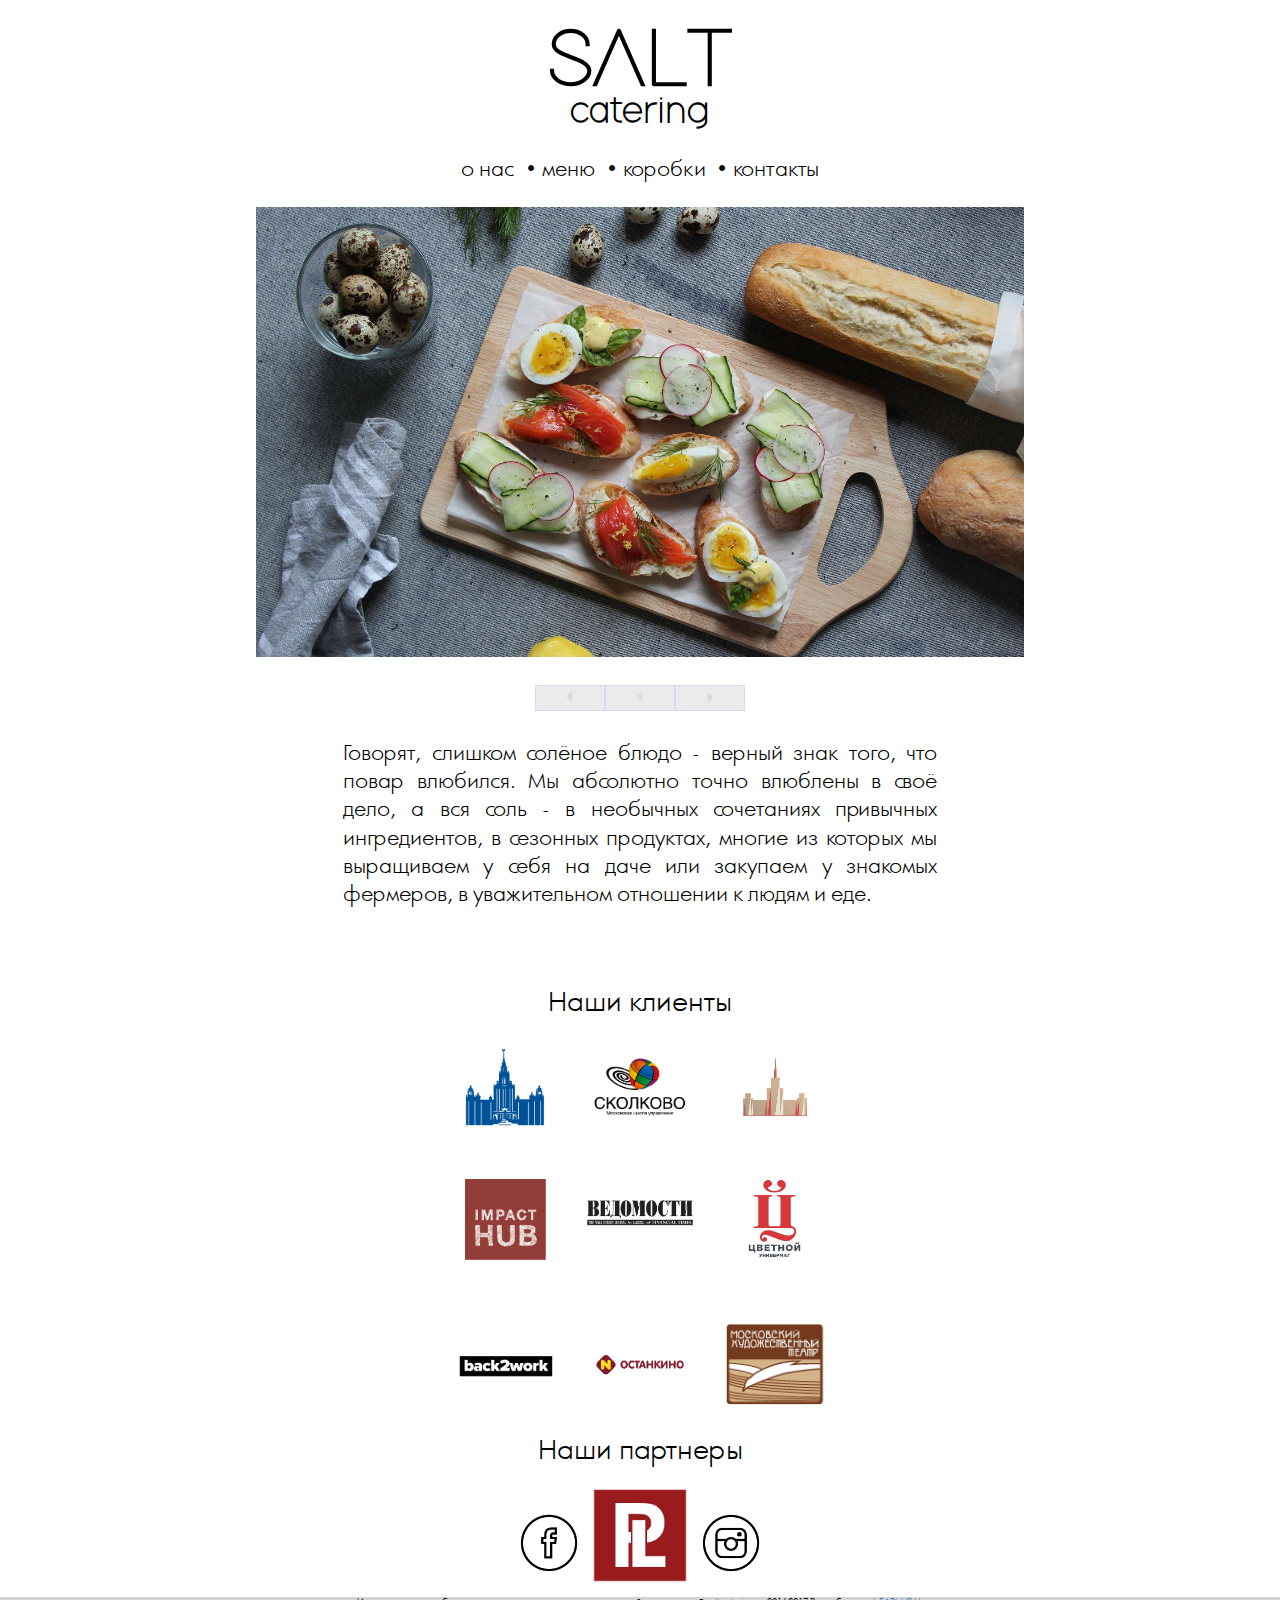
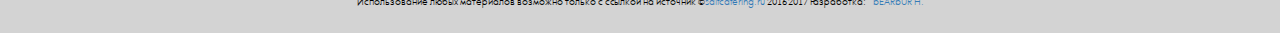
==== commit fe9e71f6: "3" ====
--- a/index.html
+++ b/index.html
@@ -75,14 +75,12 @@
                 <a class="clients" href="http://mhatschool.theatre.ru/" rel="nofollow"  target="_blank"></a>
           </div>
         </div>
-        <!--<div class="ourPartners">
-          <span>Наши партнеры:</span>
+        <div class="ourPartners">
+          <span>Наши партнеры</span>
           <div class="partnersList">
-            <ul>
-              <li> <div class="partners" href="#" rel="nofollow"  target="_blank"></div><div class="partners" href="#" rel="nofollow"  target="_blank"></div><div class="partners" href="#" rel="nofollow"  target="_blank"></div></li>
-            </ul>
+              <a class="partners" href="http://www.playland-moscow.com/" rel="nofollow"  target="_blank"></a>
           </div>
-        </div>-->
+        </div>
         </div>
       </main>
       <footer>
--- a/css/contacts.css
+++ b/css/contacts.css
@@ -88,12 +88,13 @@
       font-size: 1.21em; }
     .mainClass .contactsData .sendButton {
       margin-top: 5px;
-      margin-left: 4.28571vh;
+      margin-left: auto;
       border: none;
       border-radius: 1px;
       background: lightgray;
       padding: 1px;
-      height: 1.5em; }
+      height: 1.5em;
+      min-width: 10em; }
   .mainClass .contactsInstagram {
     text-align: center;
     margin: auto; }
@@ -223,7 +224,7 @@
     height: 10vh; }
 
 .realMain, .mainMenu, .boxes {
-  height: 113.75vh;
+  height: 136.5vh;
   min-height: 1300px;
   /*
   ╨Я╨╡╤А╨▓╨╕╤З╨╜╤Л╨╡ ╤Б╤В╨╕╨╗╨╕:
@@ -378,38 +379,28 @@
         background-size: contain;
         margin-left: 9vh;
         margin-top: 32vh; }
-      .realMain .contentAboutText .clientsList .clients:hover, .realMain .contentAboutText .partnersList .clients:hover, .realMain .ourPartners .clientsList .clients:hover, .realMain .ourPartners .partnersList .clients:hover, .realMain .ourClients .clientsList .clients:hover, .realMain .ourClients .partnersList .clients:hover, .mainMenu .contentAboutText .clientsList .clients:hover, .mainMenu .contentAboutText .partnersList .clients:hover, .mainMenu .ourPartners .clientsList .clients:hover, .mainMenu .ourPartners .partnersList .clients:hover, .mainMenu .ourClients .clientsList .clients:hover, .mainMenu .ourClients .partnersList .clients:hover, .boxes .contentAboutText .clientsList .clients:hover, .boxes .contentAboutText .partnersList .clients:hover, .boxes .ourPartners .clientsList .clients:hover, .boxes .ourPartners .partnersList .clients:hover, .boxes .ourClients .clientsList .clients:hover, .boxes .ourClients .partnersList .clients:hover {
+      .realMain .contentAboutText .clientsList .clients:hover, .realMain .contentAboutText .clientsList .partners:hover, .realMain .contentAboutText .partnersList .clients:hover, .realMain .contentAboutText .partnersList .partners:hover, .realMain .ourPartners .clientsList .clients:hover, .realMain .ourPartners .clientsList .partners:hover, .realMain .ourPartners .partnersList .clients:hover, .realMain .ourPartners .partnersList .partners:hover, .realMain .ourClients .clientsList .clients:hover, .realMain .ourClients .clientsList .partners:hover, .realMain .ourClients .partnersList .clients:hover, .realMain .ourClients .partnersList .partners:hover, .mainMenu .contentAboutText .clientsList .clients:hover, .mainMenu .contentAboutText .clientsList .partners:hover, .mainMenu .contentAboutText .partnersList .clients:hover, .mainMenu .contentAboutText .partnersList .partners:hover, .mainMenu .ourPartners .clientsList .clients:hover, .mainMenu .ourPartners .clientsList .partners:hover, .mainMenu .ourPartners .partnersList .clients:hover, .mainMenu .ourPartners .partnersList .partners:hover, .mainMenu .ourClients .clientsList .clients:hover, .mainMenu .ourClients .clientsList .partners:hover, .mainMenu .ourClients .partnersList .clients:hover, .mainMenu .ourClients .partnersList .partners:hover, .boxes .contentAboutText .clientsList .clients:hover, .boxes .contentAboutText .clientsList .partners:hover, .boxes .contentAboutText .partnersList .clients:hover, .boxes .contentAboutText .partnersList .partners:hover, .boxes .ourPartners .clientsList .clients:hover, .boxes .ourPartners .clientsList .partners:hover, .boxes .ourPartners .partnersList .clients:hover, .boxes .ourPartners .partnersList .partners:hover, .boxes .ourClients .clientsList .clients:hover, .boxes .ourClients .clientsList .partners:hover, .boxes .ourClients .partnersList .clients:hover, .boxes .ourClients .partnersList .partners:hover {
         border: 0.1px solid lightgray;
         height: 12.6vh;
         width: 12.6vh;
         border-radius: 0vh; }
-      .realMain .contentAboutText .clientsList .clients:active, .realMain .contentAboutText .partnersList .clients:active, .realMain .ourPartners .clientsList .clients:active, .realMain .ourPartners .partnersList .clients:active, .realMain .ourClients .clientsList .clients:active, .realMain .ourClients .partnersList .clients:active, .mainMenu .contentAboutText .clientsList .clients:active, .mainMenu .contentAboutText .partnersList .clients:active, .mainMenu .ourPartners .clientsList .clients:active, .mainMenu .ourPartners .partnersList .clients:active, .mainMenu .ourClients .clientsList .clients:active, .mainMenu .ourClients .partnersList .clients:active, .boxes .contentAboutText .clientsList .clients:active, .boxes .contentAboutText .partnersList .clients:active, .boxes .ourPartners .clientsList .clients:active, .boxes .ourPartners .partnersList .clients:active, .boxes .ourClients .clientsList .clients:active, .boxes .ourClients .partnersList .clients:active {
+      .realMain .contentAboutText .clientsList .clients:active, .realMain .contentAboutText .clientsList .partners:active, .realMain .contentAboutText .partnersList .clients:active, .realMain .contentAboutText .partnersList .partners:active, .realMain .ourPartners .clientsList .clients:active, .realMain .ourPartners .clientsList .partners:active, .realMain .ourPartners .partnersList .clients:active, .realMain .ourPartners .partnersList .partners:active, .realMain .ourClients .clientsList .clients:active, .realMain .ourClients .clientsList .partners:active, .realMain .ourClients .partnersList .clients:active, .realMain .ourClients .partnersList .partners:active, .mainMenu .contentAboutText .clientsList .clients:active, .mainMenu .contentAboutText .clientsList .partners:active, .mainMenu .contentAboutText .partnersList .clients:active, .mainMenu .contentAboutText .partnersList .partners:active, .mainMenu .ourPartners .clientsList .clients:active, .mainMenu .ourPartners .clientsList .partners:active, .mainMenu .ourPartners .partnersList .clients:active, .mainMenu .ourPartners .partnersList .partners:active, .mainMenu .ourClients .clientsList .clients:active, .mainMenu .ourClients .clientsList .partners:active, .mainMenu .ourClients .partnersList .clients:active, .mainMenu .ourClients .partnersList .partners:active, .boxes .contentAboutText .clientsList .clients:active, .boxes .contentAboutText .clientsList .partners:active, .boxes .contentAboutText .partnersList .clients:active, .boxes .contentAboutText .partnersList .partners:active, .boxes .ourPartners .clientsList .clients:active, .boxes .ourPartners .clientsList .partners:active, .boxes .ourPartners .partnersList .clients:active, .boxes .ourPartners .partnersList .partners:active, .boxes .ourClients .clientsList .clients:active, .boxes .ourClients .clientsList .partners:active, .boxes .ourClients .partnersList .clients:active, .boxes .ourClients .partnersList .partners:active {
         border: 0.5px solid pink; }
-      .realMain .contentAboutText .clientsList .partners:hover, .realMain .contentAboutText .partnersList .partners:hover, .realMain .ourPartners .clientsList .partners:hover, .realMain .ourPartners .partnersList .partners:hover, .realMain .ourClients .clientsList .partners:hover, .realMain .ourClients .partnersList .partners:hover, .mainMenu .contentAboutText .clientsList .partners:hover, .mainMenu .contentAboutText .partnersList .partners:hover, .mainMenu .ourPartners .clientsList .partners:hover, .mainMenu .ourPartners .partnersList .partners:hover, .mainMenu .ourClients .clientsList .partners:hover, .mainMenu .ourClients .partnersList .partners:hover, .boxes .contentAboutText .clientsList .partners:hover, .boxes .contentAboutText .partnersList .partners:hover, .boxes .ourPartners .clientsList .partners:hover, .boxes .ourPartners .partnersList .partners:hover, .boxes .ourClients .clientsList .partners:hover, .boxes .ourClients .partnersList .partners:hover {
-        border: 3px solid lightgray;
-        height: 14.4vh;
-        width: 14.4vh;
-        border-radius: 7.2vh; }
       .realMain .contentAboutText .clientsList .partners:nth-of-type(1), .realMain .contentAboutText .partnersList .partners:nth-of-type(1), .realMain .ourPartners .clientsList .partners:nth-of-type(1), .realMain .ourPartners .partnersList .partners:nth-of-type(1), .realMain .ourClients .clientsList .partners:nth-of-type(1), .realMain .ourClients .partnersList .partners:nth-of-type(1), .mainMenu .contentAboutText .clientsList .partners:nth-of-type(1), .mainMenu .contentAboutText .partnersList .partners:nth-of-type(1), .mainMenu .ourPartners .clientsList .partners:nth-of-type(1), .mainMenu .ourPartners .partnersList .partners:nth-of-type(1), .mainMenu .ourClients .clientsList .partners:nth-of-type(1), .mainMenu .ourClients .partnersList .partners:nth-of-type(1), .boxes .contentAboutText .clientsList .partners:nth-of-type(1), .boxes .contentAboutText .partnersList .partners:nth-of-type(1), .boxes .ourPartners .clientsList .partners:nth-of-type(1), .boxes .ourPartners .partnersList .partners:nth-of-type(1), .boxes .ourClients .clientsList .partners:nth-of-type(1), .boxes .ourClients .partnersList .partners:nth-of-type(1) {
-        background: #FFFFFF url(../images/clients/logo01.png) center no-repeat;
-        background-size: cover;
-        margin-left: -24vh; }
-      .realMain .contentAboutText .clientsList .partners:nth-of-type(2), .realMain .contentAboutText .partnersList .partners:nth-of-type(2), .realMain .ourPartners .clientsList .partners:nth-of-type(2), .realMain .ourPartners .partnersList .partners:nth-of-type(2), .realMain .ourClients .clientsList .partners:nth-of-type(2), .realMain .ourClients .partnersList .partners:nth-of-type(2), .mainMenu .contentAboutText .clientsList .partners:nth-of-type(2), .mainMenu .contentAboutText .partnersList .partners:nth-of-type(2), .mainMenu .ourPartners .clientsList .partners:nth-of-type(2), .mainMenu .ourPartners .partnersList .partners:nth-of-type(2), .mainMenu .ourClients .clientsList .partners:nth-of-type(2), .mainMenu .ourClients .partnersList .partners:nth-of-type(2), .boxes .contentAboutText .clientsList .partners:nth-of-type(2), .boxes .contentAboutText .partnersList .partners:nth-of-type(2), .boxes .ourPartners .clientsList .partners:nth-of-type(2), .boxes .ourPartners .partnersList .partners:nth-of-type(2), .boxes .ourClients .clientsList .partners:nth-of-type(2), .boxes .ourClients .partnersList .partners:nth-of-type(2) {
-        background: #FFFFFF url(../images/clients/logo02.png) center no-repeat;
+        background: #FFFFFF url(../images/partners/logo01.gif) center no-repeat;
         background-size: cover;
         margin-left: -6vh; }
-      .realMain .contentAboutText .clientsList .partners:nth-of-type(3), .realMain .contentAboutText .partnersList .partners:nth-of-type(3), .realMain .ourPartners .clientsList .partners:nth-of-type(3), .realMain .ourPartners .partnersList .partners:nth-of-type(3), .realMain .ourClients .clientsList .partners:nth-of-type(3), .realMain .ourClients .partnersList .partners:nth-of-type(3), .mainMenu .contentAboutText .clientsList .partners:nth-of-type(3), .mainMenu .contentAboutText .partnersList .partners:nth-of-type(3), .mainMenu .ourPartners .clientsList .partners:nth-of-type(3), .mainMenu .ourPartners .partnersList .partners:nth-of-type(3), .mainMenu .ourClients .clientsList .partners:nth-of-type(3), .mainMenu .ourClients .partnersList .partners:nth-of-type(3), .boxes .contentAboutText .clientsList .partners:nth-of-type(3), .boxes .contentAboutText .partnersList .partners:nth-of-type(3), .boxes .ourPartners .clientsList .partners:nth-of-type(3), .boxes .ourPartners .partnersList .partners:nth-of-type(3), .boxes .ourClients .clientsList .partners:nth-of-type(3), .boxes .ourClients .partnersList .partners:nth-of-type(3) {
-        background: #FFFFFF url(../images/clients/logo01.png) center no-repeat;
-        background-size: cover;
-        margin-left: 12vh; }
   .realMain .ourClients, .mainMenu .ourClients, .boxes .ourClients {
     padding-top: 4em;
-    min-height: 300px; }
+    height: 65vh;
+    min-height: 300px;
+    max-height: 48vh; }
     .realMain .ourClients span, .mainMenu .ourClients span, .boxes .ourClients span {
       display: inline-block;
       padding-top: 0.5em; }
   .realMain .ourPartners, .mainMenu .ourPartners, .boxes .ourPartners {
-    padding-top: 10vh; }
+    padding-top: 12vh;
+    text-align: center; }
 
 .mainMenu {
   max-height: 117vh;
@@ -451,19 +442,14 @@
   ╨б ╨╜╨╕╨╝╨╕ ╤А╨░╨▒╨╛╤В╨░╨╡╤В ╤Б╨╗╨░╨╣╨┤ ╤И╨╛╤Г
   */
   /*╨б╨┤╨╡╨╗╨░╤В╤М ╨▓╨╕╨┤╨╕╨╝╤Л╨╝, ╨┐╤А╨╛╨╖╤А╨░╤З╨╜╨╛╤Б╤В╤М=0;*/
-  /*
-  ╨Т╤В╨╛╤А╨╛╤Б╤В╨╡╨┐╨╡╨╜╨╜╤Л╨╡ ╤Б╤В╨╕╨╗╨╕:
-  ╨Т╨╜╨╡╤И╨╜╨╕╨╣ ╨▓╨╕╨┤; ╨╝╨╛╨╢╨╡╤В╨╡ ╨╕╨╖╨╝╨╡╨╜╤П╤В╤М
-  */ }
+  /*╨Т╤В╨╛╤А╨╛╤Б╤В╨╡╨┐╨╡╨╜╨╜╤Л╨╡ ╤Б╤В╨╕╨╗╨╕:
+  ╨Т╨╜╨╡╤И╨╜╨╕╨╣ ╨▓╨╕╨┤; ╨╝╨╛╨╢╨╡╤В╨╡ ╨╕╨╖╨╝╨╡╨╜╤П╤В╤М*/ }
   .boxes #slides-box {
     height: 65vh;
     max-height: 450px;
     width: 100%;
     min-width: 100%;
-    max-width: 45em;
-    /*padding: 0px;
-    margin: 0px;
-    list-style-type: none;*/ }
+    max-width: 45em; }
   .boxes .slide-box {
     position: absolute;
     left: 0px;
@@ -501,8 +487,7 @@
     background: #FFFFFF url(../images/box/04.JPG) center no-repeat;
     background-size: cover; }
   .boxes .slider-photo-box ul {
-    margin: auto;
-    /*margin-left: 10%;*/ }
+    margin: auto; }
   .boxes .boxesDownload {
     padding-top: 2em;
     min-width: 60%;
@@ -520,16 +505,11 @@
       font-size: 2vh;
       color: #000; }
   .boxes .boxText {
-    /**/
     height: 52vh;
     min-height: 10em;
     max-height: 800px;
     max-height: 52vh;
     min-height: 180px;
-    /*height: 800px;
-    width: 35em;
-    max-width: 100%;
-    min-width: 310px;*/
     margin: auto;
     text-align: center;
     padding: 2.1% 0;
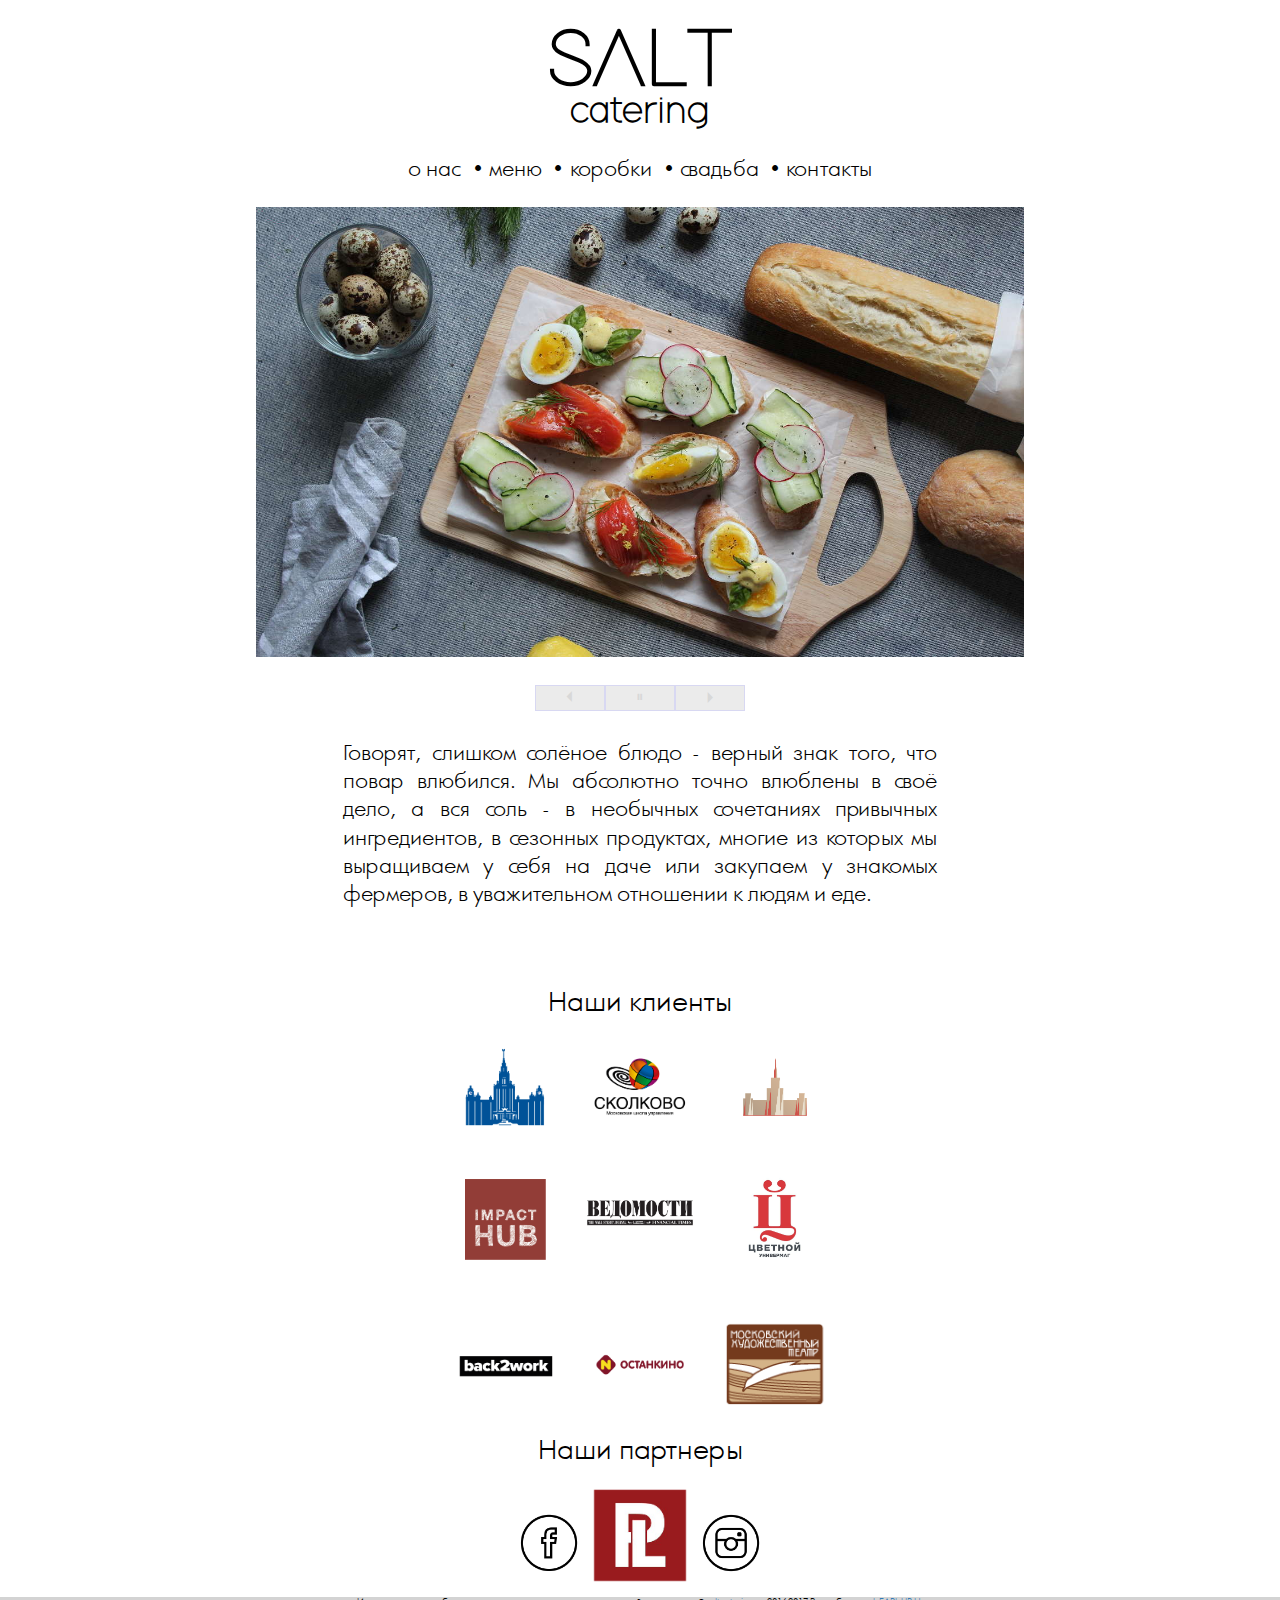
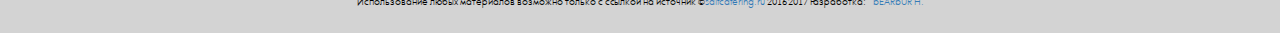
==== commit b6dc8e7e: "psh" ====
--- a/index.html
+++ b/index.html
@@ -13,6 +13,7 @@
   <link rel="stylesheet" type="text/css" href="css/bootstrap.css" charset="utf-8">
   <link rel="stylesheet" type="text/css" href="css/contacts.css" charset="utf-8">
   <link rel="stylesheet" type="text/css" href="css/contactsClassic.css" charset="utf-8">
+  <link rel="shortcut icon" href="images/favicon.ico" type="image/x-icon">
   <!-- Yandex.Metrika counter-->
   <script type="text/javascript" src="js/yandexMetrica.js"></script>
   <!-- Yandex.Metrika counter -->
@@ -26,6 +27,7 @@
     <a href="index.html">о нас</a>&ensp;&#149;
     <a href="html/menu.html">меню</a>&ensp;&#149;
     <a href="html/boxes.html">коробки</a>&ensp;&#149;
+    <a href="html/wedding.html">свадьба</a>&ensp;&#149;
     <a href="html/contacts.html">контакты</a>
     </nav>
   </header>
@@ -64,15 +66,17 @@
         <div class="ourClients">
           <span>Наши клиенты</span>
           <div class="clientsList">
-                <a class="clients" href="http://www.msu.ru/" rel="nofollow"  target="_blank"></a>
-                <a class="clients" href="http://school.skolkovo.ru/ru/" rel="nofollow"  target="_blank"></a>
-                <a class="clients" href="http://www.tsvetnoy.com/ru/" rel="nofollow"  target="_blank"></a>
-                <a class="clients" href="http://www.impacthubmoscow.net/" rel="nofollow"  target="_blank"></a>
-                <a class="clients" href="http://www.vedomosti.ru/" rel="nofollow"  target="_blank"></a>
-                <a class="clients" href="http://www.vismoot.ru/moscow-pre-moot/" rel="nofollow"  target="_blank"></a>
-                <a class="clients" href="http://back2work.ru" rel="nofollow"  target="_blank"></a>
-                <a class="clients" href="http://ompk.ru/" rel="nofollow"  target="_blank"></a>
-                <a class="clients" href="http://mhatschool.theatre.ru/" rel="nofollow"  target="_blank"></a>
+            <a class="clients" href="http://www.msu.ru/" rel="nofollow"  target="_blank"></a>
+            <a class="clients" href="http://school.skolkovo.ru/ru/" rel="nofollow"  target="_blank"></a>
+            <a class="clients" href="http://www.vismoot.ru/moscow-pre-moot/" rel="nofollow"  target="_blank"></a>
+
+            <a class="clients" href="http://www.impacthubmoscow.net/" rel="nofollow"  target="_blank"></a>
+            <a class="clients" href="http://www.vedomosti.ru/" rel="nofollow"  target="_blank"></a>
+            <a class="clients" href="http://www.tsvetnoy.com/ru/" rel="nofollow"  target="_blank"></a>
+
+            <a class="clients" href="http://back2work.ru" rel="nofollow"  target="_blank"></a>
+            <a class="clients" href="http://ompk.ru/" rel="nofollow"  target="_blank"></a>
+            <a class="clients" href="http://mhatschool.theatre.ru/" rel="nofollow"  target="_blank"></a>
           </div>
         </div>
         <div class="ourPartners">
--- a/css/contacts.css
+++ b/css/contacts.css
@@ -1,4 +1,5 @@
 @charset "UTF-8";
+@import url("https://fonts.googleapis.com/css?family=Marck+Script&subset=cyrillic");
 html {
   position: relative;
   min-height: 100%; }
@@ -74,7 +75,8 @@
       font-weight: lighter;
       text-align: left;
       padding-top: 0.25em;
-      padding-bottom: 0.25em; }
+      padding-bottom: 0.25em;
+      letter-spacing: 0.1em; }
     .mainClass .contactsData .someInput {
       width: 10em;
       height: 1.5em;
@@ -102,25 +104,18 @@
       height: 2.2em;
       margin: auto;
       width: 30vh;
-      min-width: 320px;
-      /*table{
-        margin: auto;
-        max-width: (0.8)*$widthInfoContacts;
-        min-width: 250px;
-      }
-      td{
-        min-width: 50px;
-        text-align: left;
-      }*/ }
+      min-width: 320px; }
       .mainClass .contactsInstagram .instaTitle .instaTitle1, .mainClass .contactsInstagram .instaTitle .instaTitle2 {
-        min-width: 25px; }
+        min-width: 50px; }
       .mainClass .contactsInstagram .instaTitle .instaTitle1 {
         padding-top: 0px;
-        text-align: left;
-        margin-left: 0.5em;
-        font-size: 1em; }
+        text-align: center;
+        margin-left: 0.1em;
+        font-size: 1em;
+        width: 9vh;
+        max-width: 70px; }
       .mainClass .contactsInstagram .instaTitle .instaTitle2 {
-        margin-left: 80px;
+        margin-left: 9vh;
         margin-top: -2.5em;
         text-align: left;
         font-size: 1em; }
@@ -223,7 +218,7 @@
   footer .socialMediaButtons {
     height: 10vh; }
 
-.realMain, .mainMenu, .boxes {
+.realMain, .mainMenu, .boxes, .wedding {
   height: 136.5vh;
   min-height: 1300px;
   /*
@@ -235,7 +230,7 @@
   ╨Т╤В╨╛╤А╨╛╤Б╤В╨╡╨┐╨╡╨╜╨╜╤Л╨╡ ╤Б╤В╨╕╨╗╨╕:
   ╨Т╨╜╨╡╤И╨╜╨╕╨╣ ╨▓╨╕╨┤; ╨╝╨╛╨╢╨╡╤В╨╡ ╨╕╨╖╨╝╨╡╨╜╤П╤В╤М
   */ }
-  .realMain .mainSlide, .mainMenu .mainSlide, .boxes .mainSlide {
+  .realMain .mainSlide, .mainMenu .mainSlide, .boxes .mainSlide, .wedding .mainSlide {
     background-size: cover;
     height: 65vh;
     max-height: 450px;
@@ -243,7 +238,7 @@
     max-width: 45em;
     margin: auto;
     position: relative; }
-  .realMain #slides, .mainMenu #slides, .boxes #slides {
+  .realMain #slides, .mainMenu #slides, .boxes #slides, .wedding #slides {
     height: 65vh;
     max-height: 450px;
     width: 100%;
@@ -252,7 +247,7 @@
     /*padding: 0px;
     margin: 0px;
     list-style-type: none;*/ }
-  .realMain .slide, .mainMenu .slide, .boxes .slide {
+  .realMain .slide, .mainMenu .slide, .boxes .slide, .wedding .slide {
     position: absolute;
     left: 0px;
     top: 0px;
@@ -266,51 +261,51 @@
     -moz-transition: opacity 1s;
     -o-transition: opacity 1s;
     transition: opacity 1s; }
-  .realMain .showing, .mainMenu .showing, .boxes .showing {
+  .realMain .showing, .mainMenu .showing, .boxes .showing, .wedding .showing {
     opacity: 1;
     z-index: 2; }
-  .realMain .slide, .mainMenu .slide, .boxes .slide {
+  .realMain .slide, .mainMenu .slide, .boxes .slide, .wedding .slide {
     font-size: 1em;
     padding: 0;
     box-sizing: border-box;
     background: #333;
     color: #fff;
     height: 100%; }
-  .realMain .slide:nth-of-type(1), .mainMenu .slide:nth-of-type(1), .boxes .slide:nth-of-type(1) {
+  .realMain .slide:nth-of-type(1), .mainMenu .slide:nth-of-type(1), .boxes .slide:nth-of-type(1), .wedding .slide:nth-of-type(1) {
     background: #FFFFFF url(../images/01.JPG) center no-repeat;
     background-size: cover; }
-  .realMain .slide:nth-of-type(2), .mainMenu .slide:nth-of-type(2), .boxes .slide:nth-of-type(2) {
+  .realMain .slide:nth-of-type(2), .mainMenu .slide:nth-of-type(2), .boxes .slide:nth-of-type(2), .wedding .slide:nth-of-type(2) {
     background: #FFFFFF url(../images/02.JPG) center no-repeat;
     background-size: cover; }
-  .realMain .slide:nth-of-type(3), .mainMenu .slide:nth-of-type(3), .boxes .slide:nth-of-type(3) {
+  .realMain .slide:nth-of-type(3), .mainMenu .slide:nth-of-type(3), .boxes .slide:nth-of-type(3), .wedding .slide:nth-of-type(3) {
     background: #FFFFFF url(../images/03.JPG) center no-repeat;
     background-size: cover; }
-  .realMain .slide:nth-of-type(4), .mainMenu .slide:nth-of-type(4), .boxes .slide:nth-of-type(4) {
+  .realMain .slide:nth-of-type(4), .mainMenu .slide:nth-of-type(4), .boxes .slide:nth-of-type(4), .wedding .slide:nth-of-type(4) {
     background: #FFFFFF url(../images/04.JPG) center no-repeat;
     background-size: cover; }
-  .realMain .slide:nth-of-type(5), .mainMenu .slide:nth-of-type(5), .boxes .slide:nth-of-type(5) {
+  .realMain .slide:nth-of-type(5), .mainMenu .slide:nth-of-type(5), .boxes .slide:nth-of-type(5), .wedding .slide:nth-of-type(5) {
     background: #FFFFFF url(../images/05.JPG) center no-repeat;
     background-size: cover; }
-  .realMain .controls, .realMain button, .mainMenu .controls, .mainMenu button, .boxes .controls, .boxes button {
+  .realMain .controls, .realMain button, .mainMenu .controls, .mainMenu button, .boxes .controls, .boxes button, .wedding .controls, .wedding button {
     margin-top: 0.5em;
     background: gray;
     color: black;
     font-size: 1.1em;
     border: 0.5px solid #00a; }
-  .realMain .tableslider1, .mainMenu .tableslider1, .boxes .tableslider1 {
+  .realMain .tableslider1, .mainMenu .tableslider1, .boxes .tableslider1, .wedding .tableslider1 {
     height: 4em; }
-  .realMain .tableslider, .mainMenu .tableslider, .boxes .tableslider {
+  .realMain .tableslider, .mainMenu .tableslider, .boxes .tableslider, .wedding .tableslider {
     text-align: center;
     padding-top: 1em;
     margin: auto;
     opacity: 0.15; }
-  .realMain .tableslider td, .mainMenu .tableslider td, .boxes .tableslider td {
+  .realMain .tableslider td, .mainMenu .tableslider td, .boxes .tableslider td, .wedding .tableslider td {
     min-width: 5em; }
-  .realMain .tableslider button, .mainMenu .tableslider button, .boxes .tableslider button {
+  .realMain .tableslider button, .mainMenu .tableslider button, .boxes .tableslider button, .wedding .tableslider button {
     width: 100%; }
-  .realMain .slider-photo ul, .mainMenu .slider-photo ul, .boxes .slider-photo ul {
+  .realMain .slider-photo ul, .mainMenu .slider-photo ul, .boxes .slider-photo ul, .wedding .slider-photo ul {
     margin: auto; }
-  .realMain .contentAboutText, .realMain .ourPartners, .realMain .ourClients, .mainMenu .contentAboutText, .mainMenu .ourPartners, .mainMenu .ourClients, .boxes .contentAboutText, .boxes .ourPartners, .boxes .ourClients {
+  .realMain .contentAboutText, .realMain .ourPartners, .realMain .ourClients, .mainMenu .contentAboutText, .mainMenu .ourPartners, .mainMenu .ourClients, .boxes .contentAboutText, .boxes .ourPartners, .boxes .ourClients, .wedding .contentAboutText, .wedding .ourPartners, .wedding .ourClients {
     height: 19.5vh;
     min-height: 180px;
     width: 30em;
@@ -321,13 +316,13 @@
     padding: 2.1% 0;
     font-size: 2.2vh;
     font-weight: 100; }
-    .realMain .contentAboutText p, .realMain .ourPartners p, .realMain .ourClients p, .mainMenu .contentAboutText p, .mainMenu .ourPartners p, .mainMenu .ourClients p, .boxes .contentAboutText p, .boxes .ourPartners p, .boxes .ourClients p {
+    .realMain .contentAboutText p, .realMain .ourPartners p, .realMain .ourClients p, .mainMenu .contentAboutText p, .mainMenu .ourPartners p, .mainMenu .ourClients p, .boxes .contentAboutText p, .boxes .ourPartners p, .boxes .ourClients p, .wedding .contentAboutText p, .wedding .ourPartners p, .wedding .ourClients p {
       text-align: justify; }
-    .realMain .contentAboutText span, .realMain .ourPartners span, .realMain .ourClients span, .mainMenu .contentAboutText span, .mainMenu .ourPartners span, .mainMenu .ourClients span, .boxes .contentAboutText span, .boxes .ourPartners span, .boxes .ourClients span {
+    .realMain .contentAboutText span, .realMain .ourPartners span, .realMain .ourClients span, .mainMenu .contentAboutText span, .mainMenu .ourPartners span, .mainMenu .ourClients span, .boxes .contentAboutText span, .boxes .ourPartners span, .boxes .ourClients span, .wedding .contentAboutText span, .wedding .ourPartners span, .wedding .ourClients span {
       font-size: 1.3em; }
-    .realMain .contentAboutText .clientsList, .realMain .contentAboutText .partnersList, .realMain .ourPartners .clientsList, .realMain .ourPartners .partnersList, .realMain .ourClients .clientsList, .realMain .ourClients .partnersList, .mainMenu .contentAboutText .clientsList, .mainMenu .contentAboutText .partnersList, .mainMenu .ourPartners .clientsList, .mainMenu .ourPartners .partnersList, .mainMenu .ourClients .clientsList, .mainMenu .ourClients .partnersList, .boxes .contentAboutText .clientsList, .boxes .contentAboutText .partnersList, .boxes .ourPartners .clientsList, .boxes .ourPartners .partnersList, .boxes .ourClients .clientsList, .boxes .ourClients .partnersList {
+    .realMain .contentAboutText .clientsList, .realMain .contentAboutText .partnersList, .realMain .ourPartners .clientsList, .realMain .ourPartners .partnersList, .realMain .ourClients .clientsList, .realMain .ourClients .partnersList, .mainMenu .contentAboutText .clientsList, .mainMenu .contentAboutText .partnersList, .mainMenu .ourPartners .clientsList, .mainMenu .ourPartners .partnersList, .mainMenu .ourClients .clientsList, .mainMenu .ourClients .partnersList, .boxes .contentAboutText .clientsList, .boxes .contentAboutText .partnersList, .boxes .ourPartners .clientsList, .boxes .ourPartners .partnersList, .boxes .ourClients .clientsList, .boxes .ourClients .partnersList, .wedding .contentAboutText .clientsList, .wedding .contentAboutText .partnersList, .wedding .ourPartners .clientsList, .wedding .ourPartners .partnersList, .wedding .ourClients .clientsList, .wedding .ourClients .partnersList {
       height: 14.4vh; }
-      .realMain .contentAboutText .clientsList .clients, .realMain .contentAboutText .clientsList .partners, .realMain .contentAboutText .partnersList .clients, .realMain .contentAboutText .partnersList .partners, .realMain .ourPartners .clientsList .clients, .realMain .ourPartners .clientsList .partners, .realMain .ourPartners .partnersList .clients, .realMain .ourPartners .partnersList .partners, .realMain .ourClients .clientsList .clients, .realMain .ourClients .clientsList .partners, .realMain .ourClients .partnersList .clients, .realMain .ourClients .partnersList .partners, .mainMenu .contentAboutText .clientsList .clients, .mainMenu .contentAboutText .clientsList .partners, .mainMenu .contentAboutText .partnersList .clients, .mainMenu .contentAboutText .partnersList .partners, .mainMenu .ourPartners .clientsList .clients, .mainMenu .ourPartners .clientsList .partners, .mainMenu .ourPartners .partnersList .clients, .mainMenu .ourPartners .partnersList .partners, .mainMenu .ourClients .clientsList .clients, .mainMenu .ourClients .clientsList .partners, .mainMenu .ourClients .partnersList .clients, .mainMenu .ourClients .partnersList .partners, .boxes .contentAboutText .clientsList .clients, .boxes .contentAboutText .clientsList .partners, .boxes .contentAboutText .partnersList .clients, .boxes .contentAboutText .partnersList .partners, .boxes .ourPartners .clientsList .clients, .boxes .ourPartners .clientsList .partners, .boxes .ourPartners .partnersList .clients, .boxes .ourPartners .partnersList .partners, .boxes .ourClients .clientsList .clients, .boxes .ourClients .clientsList .partners, .boxes .ourClients .partnersList .clients, .boxes .ourClients .partnersList .partners {
+      .realMain .contentAboutText .clientsList .clients, .realMain .contentAboutText .clientsList .partners, .realMain .contentAboutText .partnersList .clients, .realMain .contentAboutText .partnersList .partners, .realMain .ourPartners .clientsList .clients, .realMain .ourPartners .clientsList .partners, .realMain .ourPartners .partnersList .clients, .realMain .ourPartners .partnersList .partners, .realMain .ourClients .clientsList .clients, .realMain .ourClients .clientsList .partners, .realMain .ourClients .partnersList .clients, .realMain .ourClients .partnersList .partners, .mainMenu .contentAboutText .clientsList .clients, .mainMenu .contentAboutText .clientsList .partners, .mainMenu .contentAboutText .partnersList .clients, .mainMenu .contentAboutText .partnersList .partners, .mainMenu .ourPartners .clientsList .clients, .mainMenu .ourPartners .clientsList .partners, .mainMenu .ourPartners .partnersList .clients, .mainMenu .ourPartners .partnersList .partners, .mainMenu .ourClients .clientsList .clients, .mainMenu .ourClients .clientsList .partners, .mainMenu .ourClients .partnersList .clients, .mainMenu .ourClients .partnersList .partners, .boxes .contentAboutText .clientsList .clients, .boxes .contentAboutText .clientsList .partners, .boxes .contentAboutText .partnersList .clients, .boxes .contentAboutText .partnersList .partners, .boxes .ourPartners .clientsList .clients, .boxes .ourPartners .clientsList .partners, .boxes .ourPartners .partnersList .clients, .boxes .ourPartners .partnersList .partners, .boxes .ourClients .clientsList .clients, .boxes .ourClients .clientsList .partners, .boxes .ourClients .partnersList .clients, .boxes .ourClients .partnersList .partners, .wedding .contentAboutText .clientsList .clients, .wedding .contentAboutText .clientsList .partners, .wedding .contentAboutText .partnersList .clients, .wedding .contentAboutText .partnersList .partners, .wedding .ourPartners .clientsList .clients, .wedding .ourPartners .clientsList .partners, .wedding .ourPartners .partnersList .clients, .wedding .ourPartners .partnersList .partners, .wedding .ourClients .clientsList .clients, .wedding .ourClients .clientsList .partners, .wedding .ourClients .partnersList .clients, .wedding .ourClients .partnersList .partners {
         display: inline-block;
         position: absolute;
         height: 12vh;
@@ -335,70 +330,70 @@
         border-radius: 0vh;
         line-height: 100px;
         margin: 1.2vh; }
-      .realMain .contentAboutText .clientsList .clients:nth-of-type(1), .realMain .contentAboutText .partnersList .clients:nth-of-type(1), .realMain .ourPartners .clientsList .clients:nth-of-type(1), .realMain .ourPartners .partnersList .clients:nth-of-type(1), .realMain .ourClients .clientsList .clients:nth-of-type(1), .realMain .ourClients .partnersList .clients:nth-of-type(1), .mainMenu .contentAboutText .clientsList .clients:nth-of-type(1), .mainMenu .contentAboutText .partnersList .clients:nth-of-type(1), .mainMenu .ourPartners .clientsList .clients:nth-of-type(1), .mainMenu .ourPartners .partnersList .clients:nth-of-type(1), .mainMenu .ourClients .clientsList .clients:nth-of-type(1), .mainMenu .ourClients .partnersList .clients:nth-of-type(1), .boxes .contentAboutText .clientsList .clients:nth-of-type(1), .boxes .contentAboutText .partnersList .clients:nth-of-type(1), .boxes .ourPartners .clientsList .clients:nth-of-type(1), .boxes .ourPartners .partnersList .clients:nth-of-type(1), .boxes .ourClients .clientsList .clients:nth-of-type(1), .boxes .ourClients .partnersList .clients:nth-of-type(1) {
+      .realMain .contentAboutText .clientsList .clients:nth-of-type(1), .realMain .contentAboutText .partnersList .clients:nth-of-type(1), .realMain .ourPartners .clientsList .clients:nth-of-type(1), .realMain .ourPartners .partnersList .clients:nth-of-type(1), .realMain .ourClients .clientsList .clients:nth-of-type(1), .realMain .ourClients .partnersList .clients:nth-of-type(1), .mainMenu .contentAboutText .clientsList .clients:nth-of-type(1), .mainMenu .contentAboutText .partnersList .clients:nth-of-type(1), .mainMenu .ourPartners .clientsList .clients:nth-of-type(1), .mainMenu .ourPartners .partnersList .clients:nth-of-type(1), .mainMenu .ourClients .clientsList .clients:nth-of-type(1), .mainMenu .ourClients .partnersList .clients:nth-of-type(1), .boxes .contentAboutText .clientsList .clients:nth-of-type(1), .boxes .contentAboutText .partnersList .clients:nth-of-type(1), .boxes .ourPartners .clientsList .clients:nth-of-type(1), .boxes .ourPartners .partnersList .clients:nth-of-type(1), .boxes .ourClients .clientsList .clients:nth-of-type(1), .boxes .ourClients .partnersList .clients:nth-of-type(1), .wedding .contentAboutText .clientsList .clients:nth-of-type(1), .wedding .contentAboutText .partnersList .clients:nth-of-type(1), .wedding .ourPartners .clientsList .clients:nth-of-type(1), .wedding .ourPartners .partnersList .clients:nth-of-type(1), .wedding .ourClients .clientsList .clients:nth-of-type(1), .wedding .ourClients .partnersList .clients:nth-of-type(1) {
         background: #FFFFFF url(../images/clients/logo01.gif) center no-repeat;
         background-size: contain;
         margin-left: -21vh; }
-      .realMain .contentAboutText .clientsList .clients:nth-of-type(2), .realMain .contentAboutText .partnersList .clients:nth-of-type(2), .realMain .ourPartners .clientsList .clients:nth-of-type(2), .realMain .ourPartners .partnersList .clients:nth-of-type(2), .realMain .ourClients .clientsList .clients:nth-of-type(2), .realMain .ourClients .partnersList .clients:nth-of-type(2), .mainMenu .contentAboutText .clientsList .clients:nth-of-type(2), .mainMenu .contentAboutText .partnersList .clients:nth-of-type(2), .mainMenu .ourPartners .clientsList .clients:nth-of-type(2), .mainMenu .ourPartners .partnersList .clients:nth-of-type(2), .mainMenu .ourClients .clientsList .clients:nth-of-type(2), .mainMenu .ourClients .partnersList .clients:nth-of-type(2), .boxes .contentAboutText .clientsList .clients:nth-of-type(2), .boxes .contentAboutText .partnersList .clients:nth-of-type(2), .boxes .ourPartners .clientsList .clients:nth-of-type(2), .boxes .ourPartners .partnersList .clients:nth-of-type(2), .boxes .ourClients .clientsList .clients:nth-of-type(2), .boxes .ourClients .partnersList .clients:nth-of-type(2) {
+      .realMain .contentAboutText .clientsList .clients:nth-of-type(2), .realMain .contentAboutText .partnersList .clients:nth-of-type(2), .realMain .ourPartners .clientsList .clients:nth-of-type(2), .realMain .ourPartners .partnersList .clients:nth-of-type(2), .realMain .ourClients .clientsList .clients:nth-of-type(2), .realMain .ourClients .partnersList .clients:nth-of-type(2), .mainMenu .contentAboutText .clientsList .clients:nth-of-type(2), .mainMenu .contentAboutText .partnersList .clients:nth-of-type(2), .mainMenu .ourPartners .clientsList .clients:nth-of-type(2), .mainMenu .ourPartners .partnersList .clients:nth-of-type(2), .mainMenu .ourClients .clientsList .clients:nth-of-type(2), .mainMenu .ourClients .partnersList .clients:nth-of-type(2), .boxes .contentAboutText .clientsList .clients:nth-of-type(2), .boxes .contentAboutText .partnersList .clients:nth-of-type(2), .boxes .ourPartners .clientsList .clients:nth-of-type(2), .boxes .ourPartners .partnersList .clients:nth-of-type(2), .boxes .ourClients .clientsList .clients:nth-of-type(2), .boxes .ourClients .partnersList .clients:nth-of-type(2), .wedding .contentAboutText .clientsList .clients:nth-of-type(2), .wedding .contentAboutText .partnersList .clients:nth-of-type(2), .wedding .ourPartners .clientsList .clients:nth-of-type(2), .wedding .ourPartners .partnersList .clients:nth-of-type(2), .wedding .ourClients .clientsList .clients:nth-of-type(2), .wedding .ourClients .partnersList .clients:nth-of-type(2) {
         background: #FFFFFF url(../images/clients/logo02.gif) center no-repeat;
         background-size: contain;
         margin-left: -6vh; }
-      .realMain .contentAboutText .clientsList .clients:nth-of-type(3), .realMain .contentAboutText .partnersList .clients:nth-of-type(3), .realMain .ourPartners .clientsList .clients:nth-of-type(3), .realMain .ourPartners .partnersList .clients:nth-of-type(3), .realMain .ourClients .clientsList .clients:nth-of-type(3), .realMain .ourClients .partnersList .clients:nth-of-type(3), .mainMenu .contentAboutText .clientsList .clients:nth-of-type(3), .mainMenu .contentAboutText .partnersList .clients:nth-of-type(3), .mainMenu .ourPartners .clientsList .clients:nth-of-type(3), .mainMenu .ourPartners .partnersList .clients:nth-of-type(3), .mainMenu .ourClients .clientsList .clients:nth-of-type(3), .mainMenu .ourClients .partnersList .clients:nth-of-type(3), .boxes .contentAboutText .clientsList .clients:nth-of-type(3), .boxes .contentAboutText .partnersList .clients:nth-of-type(3), .boxes .ourPartners .clientsList .clients:nth-of-type(3), .boxes .ourPartners .partnersList .clients:nth-of-type(3), .boxes .ourClients .clientsList .clients:nth-of-type(3), .boxes .ourClients .partnersList .clients:nth-of-type(3) {
+      .realMain .contentAboutText .clientsList .clients:nth-of-type(3), .realMain .contentAboutText .partnersList .clients:nth-of-type(3), .realMain .ourPartners .clientsList .clients:nth-of-type(3), .realMain .ourPartners .partnersList .clients:nth-of-type(3), .realMain .ourClients .clientsList .clients:nth-of-type(3), .realMain .ourClients .partnersList .clients:nth-of-type(3), .mainMenu .contentAboutText .clientsList .clients:nth-of-type(3), .mainMenu .contentAboutText .partnersList .clients:nth-of-type(3), .mainMenu .ourPartners .clientsList .clients:nth-of-type(3), .mainMenu .ourPartners .partnersList .clients:nth-of-type(3), .mainMenu .ourClients .clientsList .clients:nth-of-type(3), .mainMenu .ourClients .partnersList .clients:nth-of-type(3), .boxes .contentAboutText .clientsList .clients:nth-of-type(3), .boxes .contentAboutText .partnersList .clients:nth-of-type(3), .boxes .ourPartners .clientsList .clients:nth-of-type(3), .boxes .ourPartners .partnersList .clients:nth-of-type(3), .boxes .ourClients .clientsList .clients:nth-of-type(3), .boxes .ourClients .partnersList .clients:nth-of-type(3), .wedding .contentAboutText .clientsList .clients:nth-of-type(3), .wedding .contentAboutText .partnersList .clients:nth-of-type(3), .wedding .ourPartners .clientsList .clients:nth-of-type(3), .wedding .ourPartners .partnersList .clients:nth-of-type(3), .wedding .ourClients .clientsList .clients:nth-of-type(3), .wedding .ourClients .partnersList .clients:nth-of-type(3) {
         background: #FFFFFF url(../images/clients/logo03.gif) center no-repeat;
         background-size: contain;
         margin-left: 9vh;
         margin-top: 16vh; }
-      .realMain .contentAboutText .clientsList .clients:nth-of-type(4), .realMain .contentAboutText .partnersList .clients:nth-of-type(4), .realMain .ourPartners .clientsList .clients:nth-of-type(4), .realMain .ourPartners .partnersList .clients:nth-of-type(4), .realMain .ourClients .clientsList .clients:nth-of-type(4), .realMain .ourClients .partnersList .clients:nth-of-type(4), .mainMenu .contentAboutText .clientsList .clients:nth-of-type(4), .mainMenu .contentAboutText .partnersList .clients:nth-of-type(4), .mainMenu .ourPartners .clientsList .clients:nth-of-type(4), .mainMenu .ourPartners .partnersList .clients:nth-of-type(4), .mainMenu .ourClients .clientsList .clients:nth-of-type(4), .mainMenu .ourClients .partnersList .clients:nth-of-type(4), .boxes .contentAboutText .clientsList .clients:nth-of-type(4), .boxes .contentAboutText .partnersList .clients:nth-of-type(4), .boxes .ourPartners .clientsList .clients:nth-of-type(4), .boxes .ourPartners .partnersList .clients:nth-of-type(4), .boxes .ourClients .clientsList .clients:nth-of-type(4), .boxes .ourClients .partnersList .clients:nth-of-type(4) {
+      .realMain .contentAboutText .clientsList .clients:nth-of-type(4), .realMain .contentAboutText .partnersList .clients:nth-of-type(4), .realMain .ourPartners .clientsList .clients:nth-of-type(4), .realMain .ourPartners .partnersList .clients:nth-of-type(4), .realMain .ourClients .clientsList .clients:nth-of-type(4), .realMain .ourClients .partnersList .clients:nth-of-type(4), .mainMenu .contentAboutText .clientsList .clients:nth-of-type(4), .mainMenu .contentAboutText .partnersList .clients:nth-of-type(4), .mainMenu .ourPartners .clientsList .clients:nth-of-type(4), .mainMenu .ourPartners .partnersList .clients:nth-of-type(4), .mainMenu .ourClients .clientsList .clients:nth-of-type(4), .mainMenu .ourClients .partnersList .clients:nth-of-type(4), .boxes .contentAboutText .clientsList .clients:nth-of-type(4), .boxes .contentAboutText .partnersList .clients:nth-of-type(4), .boxes .ourPartners .clientsList .clients:nth-of-type(4), .boxes .ourPartners .partnersList .clients:nth-of-type(4), .boxes .ourClients .clientsList .clients:nth-of-type(4), .boxes .ourClients .partnersList .clients:nth-of-type(4), .wedding .contentAboutText .clientsList .clients:nth-of-type(4), .wedding .contentAboutText .partnersList .clients:nth-of-type(4), .wedding .ourPartners .clientsList .clients:nth-of-type(4), .wedding .ourPartners .partnersList .clients:nth-of-type(4), .wedding .ourClients .clientsList .clients:nth-of-type(4), .wedding .ourClients .partnersList .clients:nth-of-type(4) {
         background: #FFFFFF url(../images/clients/logo04.gif) center no-repeat;
         background-size: contain;
         background-size: 75%;
         opacity: 0.9;
         margin-left: -21vh;
         margin-top: 16vh; }
-      .realMain .contentAboutText .clientsList .clients:nth-of-type(5), .realMain .contentAboutText .partnersList .clients:nth-of-type(5), .realMain .ourPartners .clientsList .clients:nth-of-type(5), .realMain .ourPartners .partnersList .clients:nth-of-type(5), .realMain .ourClients .clientsList .clients:nth-of-type(5), .realMain .ourClients .partnersList .clients:nth-of-type(5), .mainMenu .contentAboutText .clientsList .clients:nth-of-type(5), .mainMenu .contentAboutText .partnersList .clients:nth-of-type(5), .mainMenu .ourPartners .clientsList .clients:nth-of-type(5), .mainMenu .ourPartners .partnersList .clients:nth-of-type(5), .mainMenu .ourClients .clientsList .clients:nth-of-type(5), .mainMenu .ourClients .partnersList .clients:nth-of-type(5), .boxes .contentAboutText .clientsList .clients:nth-of-type(5), .boxes .contentAboutText .partnersList .clients:nth-of-type(5), .boxes .ourPartners .clientsList .clients:nth-of-type(5), .boxes .ourPartners .partnersList .clients:nth-of-type(5), .boxes .ourClients .clientsList .clients:nth-of-type(5), .boxes .ourClients .partnersList .clients:nth-of-type(5) {
+      .realMain .contentAboutText .clientsList .clients:nth-of-type(5), .realMain .contentAboutText .partnersList .clients:nth-of-type(5), .realMain .ourPartners .clientsList .clients:nth-of-type(5), .realMain .ourPartners .partnersList .clients:nth-of-type(5), .realMain .ourClients .clientsList .clients:nth-of-type(5), .realMain .ourClients .partnersList .clients:nth-of-type(5), .mainMenu .contentAboutText .clientsList .clients:nth-of-type(5), .mainMenu .contentAboutText .partnersList .clients:nth-of-type(5), .mainMenu .ourPartners .clientsList .clients:nth-of-type(5), .mainMenu .ourPartners .partnersList .clients:nth-of-type(5), .mainMenu .ourClients .clientsList .clients:nth-of-type(5), .mainMenu .ourClients .partnersList .clients:nth-of-type(5), .boxes .contentAboutText .clientsList .clients:nth-of-type(5), .boxes .contentAboutText .partnersList .clients:nth-of-type(5), .boxes .ourPartners .clientsList .clients:nth-of-type(5), .boxes .ourPartners .partnersList .clients:nth-of-type(5), .boxes .ourClients .clientsList .clients:nth-of-type(5), .boxes .ourClients .partnersList .clients:nth-of-type(5), .wedding .contentAboutText .clientsList .clients:nth-of-type(5), .wedding .contentAboutText .partnersList .clients:nth-of-type(5), .wedding .ourPartners .clientsList .clients:nth-of-type(5), .wedding .ourPartners .partnersList .clients:nth-of-type(5), .wedding .ourClients .clientsList .clients:nth-of-type(5), .wedding .ourClients .partnersList .clients:nth-of-type(5) {
         background: #FFFFFF url(../images/clients/logo05.gif) center no-repeat;
         background-size: contain;
         margin-left: -6vh;
         margin-top: 16vh; }
-      .realMain .contentAboutText .clientsList .clients:nth-of-type(6), .realMain .contentAboutText .partnersList .clients:nth-of-type(6), .realMain .ourPartners .clientsList .clients:nth-of-type(6), .realMain .ourPartners .partnersList .clients:nth-of-type(6), .realMain .ourClients .clientsList .clients:nth-of-type(6), .realMain .ourClients .partnersList .clients:nth-of-type(6), .mainMenu .contentAboutText .clientsList .clients:nth-of-type(6), .mainMenu .contentAboutText .partnersList .clients:nth-of-type(6), .mainMenu .ourPartners .clientsList .clients:nth-of-type(6), .mainMenu .ourPartners .partnersList .clients:nth-of-type(6), .mainMenu .ourClients .clientsList .clients:nth-of-type(6), .mainMenu .ourClients .partnersList .clients:nth-of-type(6), .boxes .contentAboutText .clientsList .clients:nth-of-type(6), .boxes .contentAboutText .partnersList .clients:nth-of-type(6), .boxes .ourPartners .clientsList .clients:nth-of-type(6), .boxes .ourPartners .partnersList .clients:nth-of-type(6), .boxes .ourClients .clientsList .clients:nth-of-type(6), .boxes .ourClients .partnersList .clients:nth-of-type(6) {
+      .realMain .contentAboutText .clientsList .clients:nth-of-type(6), .realMain .contentAboutText .partnersList .clients:nth-of-type(6), .realMain .ourPartners .clientsList .clients:nth-of-type(6), .realMain .ourPartners .partnersList .clients:nth-of-type(6), .realMain .ourClients .clientsList .clients:nth-of-type(6), .realMain .ourClients .partnersList .clients:nth-of-type(6), .mainMenu .contentAboutText .clientsList .clients:nth-of-type(6), .mainMenu .contentAboutText .partnersList .clients:nth-of-type(6), .mainMenu .ourPartners .clientsList .clients:nth-of-type(6), .mainMenu .ourPartners .partnersList .clients:nth-of-type(6), .mainMenu .ourClients .clientsList .clients:nth-of-type(6), .mainMenu .ourClients .partnersList .clients:nth-of-type(6), .boxes .contentAboutText .clientsList .clients:nth-of-type(6), .boxes .contentAboutText .partnersList .clients:nth-of-type(6), .boxes .ourPartners .clientsList .clients:nth-of-type(6), .boxes .ourPartners .partnersList .clients:nth-of-type(6), .boxes .ourClients .clientsList .clients:nth-of-type(6), .boxes .ourClients .partnersList .clients:nth-of-type(6), .wedding .contentAboutText .clientsList .clients:nth-of-type(6), .wedding .contentAboutText .partnersList .clients:nth-of-type(6), .wedding .ourPartners .clientsList .clients:nth-of-type(6), .wedding .ourPartners .partnersList .clients:nth-of-type(6), .wedding .ourClients .clientsList .clients:nth-of-type(6), .wedding .ourClients .partnersList .clients:nth-of-type(6) {
         background: #FFFFFF url(../images/clients/logo06.gif) center no-repeat;
         background-size: contain;
         margin-left: 9vh; }
-      .realMain .contentAboutText .clientsList .clients:nth-of-type(7), .realMain .contentAboutText .partnersList .clients:nth-of-type(7), .realMain .ourPartners .clientsList .clients:nth-of-type(7), .realMain .ourPartners .partnersList .clients:nth-of-type(7), .realMain .ourClients .clientsList .clients:nth-of-type(7), .realMain .ourClients .partnersList .clients:nth-of-type(7), .mainMenu .contentAboutText .clientsList .clients:nth-of-type(7), .mainMenu .contentAboutText .partnersList .clients:nth-of-type(7), .mainMenu .ourPartners .clientsList .clients:nth-of-type(7), .mainMenu .ourPartners .partnersList .clients:nth-of-type(7), .mainMenu .ourClients .clientsList .clients:nth-of-type(7), .mainMenu .ourClients .partnersList .clients:nth-of-type(7), .boxes .contentAboutText .clientsList .clients:nth-of-type(7), .boxes .contentAboutText .partnersList .clients:nth-of-type(7), .boxes .ourPartners .clientsList .clients:nth-of-type(7), .boxes .ourPartners .partnersList .clients:nth-of-type(7), .boxes .ourClients .clientsList .clients:nth-of-type(7), .boxes .ourClients .partnersList .clients:nth-of-type(7) {
+      .realMain .contentAboutText .clientsList .clients:nth-of-type(7), .realMain .contentAboutText .partnersList .clients:nth-of-type(7), .realMain .ourPartners .clientsList .clients:nth-of-type(7), .realMain .ourPartners .partnersList .clients:nth-of-type(7), .realMain .ourClients .clientsList .clients:nth-of-type(7), .realMain .ourClients .partnersList .clients:nth-of-type(7), .mainMenu .contentAboutText .clientsList .clients:nth-of-type(7), .mainMenu .contentAboutText .partnersList .clients:nth-of-type(7), .mainMenu .ourPartners .clientsList .clients:nth-of-type(7), .mainMenu .ourPartners .partnersList .clients:nth-of-type(7), .mainMenu .ourClients .clientsList .clients:nth-of-type(7), .mainMenu .ourClients .partnersList .clients:nth-of-type(7), .boxes .contentAboutText .clientsList .clients:nth-of-type(7), .boxes .contentAboutText .partnersList .clients:nth-of-type(7), .boxes .ourPartners .clientsList .clients:nth-of-type(7), .boxes .ourPartners .partnersList .clients:nth-of-type(7), .boxes .ourClients .clientsList .clients:nth-of-type(7), .boxes .ourClients .partnersList .clients:nth-of-type(7), .wedding .contentAboutText .clientsList .clients:nth-of-type(7), .wedding .contentAboutText .partnersList .clients:nth-of-type(7), .wedding .ourPartners .clientsList .clients:nth-of-type(7), .wedding .ourPartners .partnersList .clients:nth-of-type(7), .wedding .ourClients .clientsList .clients:nth-of-type(7), .wedding .ourClients .partnersList .clients:nth-of-type(7) {
         background: #FFFFFF url(../images/clients/logo07.gif) center no-repeat;
         background-size: contain;
         margin-left: -21vh;
         margin-top: 32vh; }
-      .realMain .contentAboutText .clientsList .clients:nth-of-type(8), .realMain .contentAboutText .partnersList .clients:nth-of-type(8), .realMain .ourPartners .clientsList .clients:nth-of-type(8), .realMain .ourPartners .partnersList .clients:nth-of-type(8), .realMain .ourClients .clientsList .clients:nth-of-type(8), .realMain .ourClients .partnersList .clients:nth-of-type(8), .mainMenu .contentAboutText .clientsList .clients:nth-of-type(8), .mainMenu .contentAboutText .partnersList .clients:nth-of-type(8), .mainMenu .ourPartners .clientsList .clients:nth-of-type(8), .mainMenu .ourPartners .partnersList .clients:nth-of-type(8), .mainMenu .ourClients .clientsList .clients:nth-of-type(8), .mainMenu .ourClients .partnersList .clients:nth-of-type(8), .boxes .contentAboutText .clientsList .clients:nth-of-type(8), .boxes .contentAboutText .partnersList .clients:nth-of-type(8), .boxes .ourPartners .clientsList .clients:nth-of-type(8), .boxes .ourPartners .partnersList .clients:nth-of-type(8), .boxes .ourClients .clientsList .clients:nth-of-type(8), .boxes .ourClients .partnersList .clients:nth-of-type(8) {
+      .realMain .contentAboutText .clientsList .clients:nth-of-type(8), .realMain .contentAboutText .partnersList .clients:nth-of-type(8), .realMain .ourPartners .clientsList .clients:nth-of-type(8), .realMain .ourPartners .partnersList .clients:nth-of-type(8), .realMain .ourClients .clientsList .clients:nth-of-type(8), .realMain .ourClients .partnersList .clients:nth-of-type(8), .mainMenu .contentAboutText .clientsList .clients:nth-of-type(8), .mainMenu .contentAboutText .partnersList .clients:nth-of-type(8), .mainMenu .ourPartners .clientsList .clients:nth-of-type(8), .mainMenu .ourPartners .partnersList .clients:nth-of-type(8), .mainMenu .ourClients .clientsList .clients:nth-of-type(8), .mainMenu .ourClients .partnersList .clients:nth-of-type(8), .boxes .contentAboutText .clientsList .clients:nth-of-type(8), .boxes .contentAboutText .partnersList .clients:nth-of-type(8), .boxes .ourPartners .clientsList .clients:nth-of-type(8), .boxes .ourPartners .partnersList .clients:nth-of-type(8), .boxes .ourClients .clientsList .clients:nth-of-type(8), .boxes .ourClients .partnersList .clients:nth-of-type(8), .wedding .contentAboutText .clientsList .clients:nth-of-type(8), .wedding .contentAboutText .partnersList .clients:nth-of-type(8), .wedding .ourPartners .clientsList .clients:nth-of-type(8), .wedding .ourPartners .partnersList .clients:nth-of-type(8), .wedding .ourClients .clientsList .clients:nth-of-type(8), .wedding .ourClients .partnersList .clients:nth-of-type(8) {
         background: #FFFFFF url(../images/clients/logo08.gif) center no-repeat;
         background-size: contain;
         margin-left: -6vh;
         margin-top: 32vh; }
-      .realMain .contentAboutText .clientsList .clients:nth-of-type(9), .realMain .contentAboutText .partnersList .clients:nth-of-type(9), .realMain .ourPartners .clientsList .clients:nth-of-type(9), .realMain .ourPartners .partnersList .clients:nth-of-type(9), .realMain .ourClients .clientsList .clients:nth-of-type(9), .realMain .ourClients .partnersList .clients:nth-of-type(9), .mainMenu .contentAboutText .clientsList .clients:nth-of-type(9), .mainMenu .contentAboutText .partnersList .clients:nth-of-type(9), .mainMenu .ourPartners .clientsList .clients:nth-of-type(9), .mainMenu .ourPartners .partnersList .clients:nth-of-type(9), .mainMenu .ourClients .clientsList .clients:nth-of-type(9), .mainMenu .ourClients .partnersList .clients:nth-of-type(9), .boxes .contentAboutText .clientsList .clients:nth-of-type(9), .boxes .contentAboutText .partnersList .clients:nth-of-type(9), .boxes .ourPartners .clientsList .clients:nth-of-type(9), .boxes .ourPartners .partnersList .clients:nth-of-type(9), .boxes .ourClients .clientsList .clients:nth-of-type(9), .boxes .ourClients .partnersList .clients:nth-of-type(9) {
+      .realMain .contentAboutText .clientsList .clients:nth-of-type(9), .realMain .contentAboutText .partnersList .clients:nth-of-type(9), .realMain .ourPartners .clientsList .clients:nth-of-type(9), .realMain .ourPartners .partnersList .clients:nth-of-type(9), .realMain .ourClients .clientsList .clients:nth-of-type(9), .realMain .ourClients .partnersList .clients:nth-of-type(9), .mainMenu .contentAboutText .clientsList .clients:nth-of-type(9), .mainMenu .contentAboutText .partnersList .clients:nth-of-type(9), .mainMenu .ourPartners .clientsList .clients:nth-of-type(9), .mainMenu .ourPartners .partnersList .clients:nth-of-type(9), .mainMenu .ourClients .clientsList .clients:nth-of-type(9), .mainMenu .ourClients .partnersList .clients:nth-of-type(9), .boxes .contentAboutText .clientsList .clients:nth-of-type(9), .boxes .contentAboutText .partnersList .clients:nth-of-type(9), .boxes .ourPartners .clientsList .clients:nth-of-type(9), .boxes .ourPartners .partnersList .clients:nth-of-type(9), .boxes .ourClients .clientsList .clients:nth-of-type(9), .boxes .ourClients .partnersList .clients:nth-of-type(9), .wedding .contentAboutText .clientsList .clients:nth-of-type(9), .wedding .contentAboutText .partnersList .clients:nth-of-type(9), .wedding .ourPartners .clientsList .clients:nth-of-type(9), .wedding .ourPartners .partnersList .clients:nth-of-type(9), .wedding .ourClients .clientsList .clients:nth-of-type(9), .wedding .ourClients .partnersList .clients:nth-of-type(9) {
         background: #FFFFFF url(../images/clients/logo09.gif) center no-repeat;
         background-size: contain;
         margin-left: 9vh;
         margin-top: 32vh; }
-      .realMain .contentAboutText .clientsList .clients:hover, .realMain .contentAboutText .clientsList .partners:hover, .realMain .contentAboutText .partnersList .clients:hover, .realMain .contentAboutText .partnersList .partners:hover, .realMain .ourPartners .clientsList .clients:hover, .realMain .ourPartners .clientsList .partners:hover, .realMain .ourPartners .partnersList .clients:hover, .realMain .ourPartners .partnersList .partners:hover, .realMain .ourClients .clientsList .clients:hover, .realMain .ourClients .clientsList .partners:hover, .realMain .ourClients .partnersList .clients:hover, .realMain .ourClients .partnersList .partners:hover, .mainMenu .contentAboutText .clientsList .clients:hover, .mainMenu .contentAboutText .clientsList .partners:hover, .mainMenu .contentAboutText .partnersList .clients:hover, .mainMenu .contentAboutText .partnersList .partners:hover, .mainMenu .ourPartners .clientsList .clients:hover, .mainMenu .ourPartners .clientsList .partners:hover, .mainMenu .ourPartners .partnersList .clients:hover, .mainMenu .ourPartners .partnersList .partners:hover, .mainMenu .ourClients .clientsList .clients:hover, .mainMenu .ourClients .clientsList .partners:hover, .mainMenu .ourClients .partnersList .clients:hover, .mainMenu .ourClients .partnersList .partners:hover, .boxes .contentAboutText .clientsList .clients:hover, .boxes .contentAboutText .clientsList .partners:hover, .boxes .contentAboutText .partnersList .clients:hover, .boxes .contentAboutText .partnersList .partners:hover, .boxes .ourPartners .clientsList .clients:hover, .boxes .ourPartners .clientsList .partners:hover, .boxes .ourPartners .partnersList .clients:hover, .boxes .ourPartners .partnersList .partners:hover, .boxes .ourClients .clientsList .clients:hover, .boxes .ourClients .clientsList .partners:hover, .boxes .ourClients .partnersList .clients:hover, .boxes .ourClients .partnersList .partners:hover {
+      .realMain .contentAboutText .clientsList .clients:hover, .realMain .contentAboutText .clientsList .partners:hover, .realMain .contentAboutText .partnersList .clients:hover, .realMain .contentAboutText .partnersList .partners:hover, .realMain .ourPartners .clientsList .clients:hover, .realMain .ourPartners .clientsList .partners:hover, .realMain .ourPartners .partnersList .clients:hover, .realMain .ourPartners .partnersList .partners:hover, .realMain .ourClients .clientsList .clients:hover, .realMain .ourClients .clientsList .partners:hover, .realMain .ourClients .partnersList .clients:hover, .realMain .ourClients .partnersList .partners:hover, .mainMenu .contentAboutText .clientsList .clients:hover, .mainMenu .contentAboutText .clientsList .partners:hover, .mainMenu .contentAboutText .partnersList .clients:hover, .mainMenu .contentAboutText .partnersList .partners:hover, .mainMenu .ourPartners .clientsList .clients:hover, .mainMenu .ourPartners .clientsList .partners:hover, .mainMenu .ourPartners .partnersList .clients:hover, .mainMenu .ourPartners .partnersList .partners:hover, .mainMenu .ourClients .clientsList .clients:hover, .mainMenu .ourClients .clientsList .partners:hover, .mainMenu .ourClients .partnersList .clients:hover, .mainMenu .ourClients .partnersList .partners:hover, .boxes .contentAboutText .clientsList .clients:hover, .boxes .contentAboutText .clientsList .partners:hover, .boxes .contentAboutText .partnersList .clients:hover, .boxes .contentAboutText .partnersList .partners:hover, .boxes .ourPartners .clientsList .clients:hover, .boxes .ourPartners .clientsList .partners:hover, .boxes .ourPartners .partnersList .clients:hover, .boxes .ourPartners .partnersList .partners:hover, .boxes .ourClients .clientsList .clients:hover, .boxes .ourClients .clientsList .partners:hover, .boxes .ourClients .partnersList .clients:hover, .boxes .ourClients .partnersList .partners:hover, .wedding .contentAboutText .clientsList .clients:hover, .wedding .contentAboutText .clientsList .partners:hover, .wedding .contentAboutText .partnersList .clients:hover, .wedding .contentAboutText .partnersList .partners:hover, .wedding .ourPartners .clientsList .clients:hover, .wedding .ourPartners .clientsList .partners:hover, .wedding .ourPartners .partnersList .clients:hover, .wedding .ourPartners .partnersList .partners:hover, .wedding .ourClients .clientsList .clients:hover, .wedding .ourClients .clientsList .partners:hover, .wedding .ourClients .partnersList .clients:hover, .wedding .ourClients .partnersList .partners:hover {
         border: 0.1px solid lightgray;
         height: 12.6vh;
         width: 12.6vh;
         border-radius: 0vh; }
-      .realMain .contentAboutText .clientsList .clients:active, .realMain .contentAboutText .clientsList .partners:active, .realMain .contentAboutText .partnersList .clients:active, .realMain .contentAboutText .partnersList .partners:active, .realMain .ourPartners .clientsList .clients:active, .realMain .ourPartners .clientsList .partners:active, .realMain .ourPartners .partnersList .clients:active, .realMain .ourPartners .partnersList .partners:active, .realMain .ourClients .clientsList .clients:active, .realMain .ourClients .clientsList .partners:active, .realMain .ourClients .partnersList .clients:active, .realMain .ourClients .partnersList .partners:active, .mainMenu .contentAboutText .clientsList .clients:active, .mainMenu .contentAboutText .clientsList .partners:active, .mainMenu .contentAboutText .partnersList .clients:active, .mainMenu .contentAboutText .partnersList .partners:active, .mainMenu .ourPartners .clientsList .clients:active, .mainMenu .ourPartners .clientsList .partners:active, .mainMenu .ourPartners .partnersList .clients:active, .mainMenu .ourPartners .partnersList .partners:active, .mainMenu .ourClients .clientsList .clients:active, .mainMenu .ourClients .clientsList .partners:active, .mainMenu .ourClients .partnersList .clients:active, .mainMenu .ourClients .partnersList .partners:active, .boxes .contentAboutText .clientsList .clients:active, .boxes .contentAboutText .clientsList .partners:active, .boxes .contentAboutText .partnersList .clients:active, .boxes .contentAboutText .partnersList .partners:active, .boxes .ourPartners .clientsList .clients:active, .boxes .ourPartners .clientsList .partners:active, .boxes .ourPartners .partnersList .clients:active, .boxes .ourPartners .partnersList .partners:active, .boxes .ourClients .clientsList .clients:active, .boxes .ourClients .clientsList .partners:active, .boxes .ourClients .partnersList .clients:active, .boxes .ourClients .partnersList .partners:active {
+      .realMain .contentAboutText .clientsList .clients:active, .realMain .contentAboutText .clientsList .partners:active, .realMain .contentAboutText .partnersList .clients:active, .realMain .contentAboutText .partnersList .partners:active, .realMain .ourPartners .clientsList .clients:active, .realMain .ourPartners .clientsList .partners:active, .realMain .ourPartners .partnersList .clients:active, .realMain .ourPartners .partnersList .partners:active, .realMain .ourClients .clientsList .clients:active, .realMain .ourClients .clientsList .partners:active, .realMain .ourClients .partnersList .clients:active, .realMain .ourClients .partnersList .partners:active, .mainMenu .contentAboutText .clientsList .clients:active, .mainMenu .contentAboutText .clientsList .partners:active, .mainMenu .contentAboutText .partnersList .clients:active, .mainMenu .contentAboutText .partnersList .partners:active, .mainMenu .ourPartners .clientsList .clients:active, .mainMenu .ourPartners .clientsList .partners:active, .mainMenu .ourPartners .partnersList .clients:active, .mainMenu .ourPartners .partnersList .partners:active, .mainMenu .ourClients .clientsList .clients:active, .mainMenu .ourClients .clientsList .partners:active, .mainMenu .ourClients .partnersList .clients:active, .mainMenu .ourClients .partnersList .partners:active, .boxes .contentAboutText .clientsList .clients:active, .boxes .contentAboutText .clientsList .partners:active, .boxes .contentAboutText .partnersList .clients:active, .boxes .contentAboutText .partnersList .partners:active, .boxes .ourPartners .clientsList .clients:active, .boxes .ourPartners .clientsList .partners:active, .boxes .ourPartners .partnersList .clients:active, .boxes .ourPartners .partnersList .partners:active, .boxes .ourClients .clientsList .clients:active, .boxes .ourClients .clientsList .partners:active, .boxes .ourClients .partnersList .clients:active, .boxes .ourClients .partnersList .partners:active, .wedding .contentAboutText .clientsList .clients:active, .wedding .contentAboutText .clientsList .partners:active, .wedding .contentAboutText .partnersList .clients:active, .wedding .contentAboutText .partnersList .partners:active, .wedding .ourPartners .clientsList .clients:active, .wedding .ourPartners .clientsList .partners:active, .wedding .ourPartners .partnersList .clients:active, .wedding .ourPartners .partnersList .partners:active, .wedding .ourClients .clientsList .clients:active, .wedding .ourClients .clientsList .partners:active, .wedding .ourClients .partnersList .clients:active, .wedding .ourClients .partnersList .partners:active {
         border: 0.5px solid pink; }
-      .realMain .contentAboutText .clientsList .partners:nth-of-type(1), .realMain .contentAboutText .partnersList .partners:nth-of-type(1), .realMain .ourPartners .clientsList .partners:nth-of-type(1), .realMain .ourPartners .partnersList .partners:nth-of-type(1), .realMain .ourClients .clientsList .partners:nth-of-type(1), .realMain .ourClients .partnersList .partners:nth-of-type(1), .mainMenu .contentAboutText .clientsList .partners:nth-of-type(1), .mainMenu .contentAboutText .partnersList .partners:nth-of-type(1), .mainMenu .ourPartners .clientsList .partners:nth-of-type(1), .mainMenu .ourPartners .partnersList .partners:nth-of-type(1), .mainMenu .ourClients .clientsList .partners:nth-of-type(1), .mainMenu .ourClients .partnersList .partners:nth-of-type(1), .boxes .contentAboutText .clientsList .partners:nth-of-type(1), .boxes .contentAboutText .partnersList .partners:nth-of-type(1), .boxes .ourPartners .clientsList .partners:nth-of-type(1), .boxes .ourPartners .partnersList .partners:nth-of-type(1), .boxes .ourClients .clientsList .partners:nth-of-type(1), .boxes .ourClients .partnersList .partners:nth-of-type(1) {
+      .realMain .contentAboutText .clientsList .partners:nth-of-type(1), .realMain .contentAboutText .partnersList .partners:nth-of-type(1), .realMain .ourPartners .clientsList .partners:nth-of-type(1), .realMain .ourPartners .partnersList .partners:nth-of-type(1), .realMain .ourClients .clientsList .partners:nth-of-type(1), .realMain .ourClients .partnersList .partners:nth-of-type(1), .mainMenu .contentAboutText .clientsList .partners:nth-of-type(1), .mainMenu .contentAboutText .partnersList .partners:nth-of-type(1), .mainMenu .ourPartners .clientsList .partners:nth-of-type(1), .mainMenu .ourPartners .partnersList .partners:nth-of-type(1), .mainMenu .ourClients .clientsList .partners:nth-of-type(1), .mainMenu .ourClients .partnersList .partners:nth-of-type(1), .boxes .contentAboutText .clientsList .partners:nth-of-type(1), .boxes .contentAboutText .partnersList .partners:nth-of-type(1), .boxes .ourPartners .clientsList .partners:nth-of-type(1), .boxes .ourPartners .partnersList .partners:nth-of-type(1), .boxes .ourClients .clientsList .partners:nth-of-type(1), .boxes .ourClients .partnersList .partners:nth-of-type(1), .wedding .contentAboutText .clientsList .partners:nth-of-type(1), .wedding .contentAboutText .partnersList .partners:nth-of-type(1), .wedding .ourPartners .clientsList .partners:nth-of-type(1), .wedding .ourPartners .partnersList .partners:nth-of-type(1), .wedding .ourClients .clientsList .partners:nth-of-type(1), .wedding .ourClients .partnersList .partners:nth-of-type(1) {
         background: #FFFFFF url(../images/partners/logo01.gif) center no-repeat;
         background-size: cover;
         margin-left: -6vh; }
-  .realMain .ourClients, .mainMenu .ourClients, .boxes .ourClients {
+  .realMain .ourClients, .mainMenu .ourClients, .boxes .ourClients, .wedding .ourClients {
     padding-top: 4em;
     height: 65vh;
     min-height: 300px;
     max-height: 48vh; }
-    .realMain .ourClients span, .mainMenu .ourClients span, .boxes .ourClients span {
+    .realMain .ourClients span, .mainMenu .ourClients span, .boxes .ourClients span, .wedding .ourClients span {
       display: inline-block;
       padding-top: 0.5em; }
-  .realMain .ourPartners, .mainMenu .ourPartners, .boxes .ourPartners {
+  .realMain .ourPartners, .mainMenu .ourPartners, .boxes .ourPartners, .wedding .ourPartners {
     padding-top: 12vh;
     text-align: center; }
 
@@ -517,4 +512,78 @@
     .boxes .boxText p {
       text-align: justify; }
 
+.wedding {
+  min-height: 1000px; }
+  .wedding .contentMainWedding {
+    background: #FFFFFF url(../images/Wedding.jpg) center no-repeat;
+    background-size: cover;
+    height: 65vh;
+    max-height: 450px;
+    min-width: 60%;
+    max-width: 45em;
+    margin: auto;
+    position: relative; }
+  .wedding .weddingText {
+    min-width: 100%; }
+  .wedding .contentAboutTextLinkWedding {
+    min-width: 200px;
+    max-width: 100%;
+    margin: auto;
+    height: 8.125vh;
+    min-height: 2em;
+    max-height: 10vh;
+    letter-spacing: 0.1em;
+    text-align: center;
+    font-weight: bolder;
+    vertical-align: text-top; }
+    .wedding .contentAboutTextLinkWedding a {
+      font-size: 2vh;
+      color: #000; }
+
+.leftContainer, .rightContainer {
+  min-width: 320px;
+  display: inline-block;
+  max-width: 28.8vw; }
+
+.leftContainer {
+  position: absolute;
+  margin-left: -29.4vw; }
+
+.rightContainer {
+  position: absolute;
+  margin-left: 0.6vw; }
+
+.cardsOffer {
+  border: 0.125em dotted black;
+  padding-left: 1em;
+  padding-right: 1em; }
+
+.cardsOffer:nth-of-type(2) {
+  margin-top: 1em; }
+
+.headWedding span {
+  font-family: 'Marck Script', cursive;
+  font-weight: bold; }
+
+.dishTitle {
+  font-size: 0.7em;
+  min-height: 1em; }
+
+.dishDetail {
+  font-size: 0.4em;
+  min-height: 1em; }
+
+.priceOfDishes {
+  min-height: 1em; }
+
+@media screen and (max-width: 800px) {
+  .leftContainer {
+    margin-left: -42vw; }
+
+  .wedding {
+    min-height: 2200px; }
+
+  .navygation a {
+    font-size: 0.8em; } }
+
 /*# sourceMappingURL=contacts.css.map */
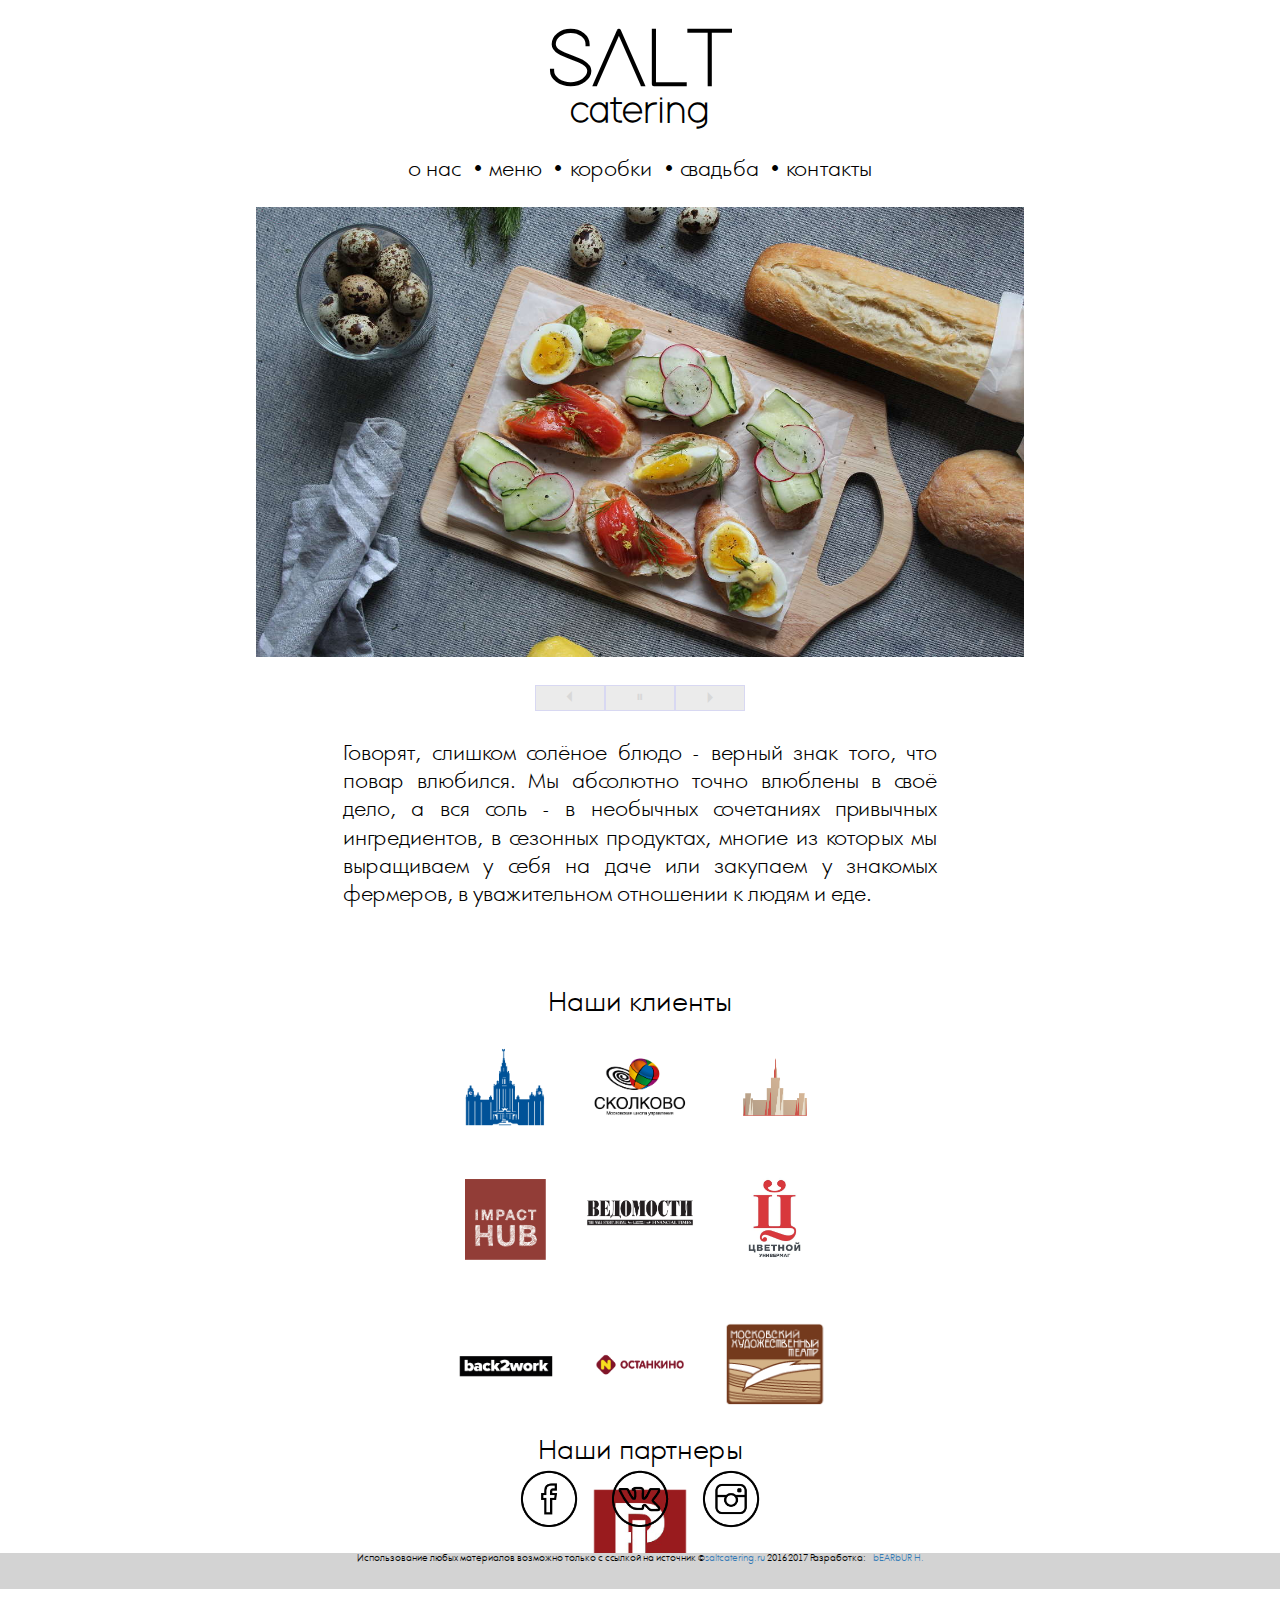
==== commit fa47f874: "Add some fix to Salt" ====
--- a/index.html
+++ b/index.html
@@ -10,6 +10,8 @@
   <meta property="og:url" content="http://saltcatering.ru"/>
   <meta property="og:site_name" content="SaltCatering.Ru"/>
   <meta name="keywords" content="Кейтеринг Москва, Кейтеринг в Москве, Кейтеринг на праздник, Заказать еду , Заказ еды Москва, Оформление стола, Ищем кейтеринг, Выездное обслуживание, Еда на свадьбу, Здоровое питание, Органическая еда, Деревенская еда, Фермерская еда, Доставка еды, Еда на праздник, Организация мероприятия, Организация свадьбы, Меню на свадьбу, Меню праздничного стола, Заказ еды на природу"/>
+  <meta name="viewport" content="width=device-width,initial-scale=1">
+
   <link rel="stylesheet" type="text/css" href="css/bootstrap.css" charset="utf-8">
   <link rel="stylesheet" type="text/css" href="css/contacts.css" charset="utf-8">
   <link rel="stylesheet" type="text/css" href="css/contactsClassic.css" charset="utf-8">
--- a/css/contacts.css
+++ b/css/contacts.css
@@ -10,8 +10,8 @@
 }*/
 .mainClass {
   margin-top: 5vh;
-  height: 180vh;
-  min-height: 1260px;
+  height: 165vh;
+  min-height: 1200px;
   width: 100%; }
   .mainClass .contactsSlide {
     background: #FFFFFF url(../images/Contacts.jpg) center no-repeat;
@@ -153,10 +153,10 @@
   min-width: 100%;
   max-width: 100%;
   margin-left: 0;
-  /* ╨Ю╤В╤Б╤В╤Г╨┐ ╤Б╨╗╨╡╨▓╨░ ╨▓ ╨▒╤А╨░╤Г╨╖╨╡╤А╨╡ IE ╨╕ Opera */
+  /* Отступ слева в браузере IE и Opera */
   margin-bottom: 0;
   padding-left: 0;
-  /* ╨Ю╤В╤Б╤В╤Г╨┐ ╤Б╨╗╨╡╨▓╨░ ╨▓ ╨▒╤А╨░╤Г╨╖╨╡╤А╨╡ Firefox, Safari, Chrome */
+  /* Отступ слева в браузере Firefox, Safari, Chrome */
   padding-bottom: 0;
   height: 100%;
   color: #000;
@@ -200,6 +200,7 @@
     color: #000; }
 
 footer {
+  position: absolute;
   font-size: 2vh;
   font-family: Futura;
   height: 10vh;
@@ -219,16 +220,16 @@
     height: 10vh; }
 
 .realMain, .mainMenu, .boxes, .wedding {
-  height: 136.5vh;
-  min-height: 1300px;
+  height: 149.5vh;
+  min-height: 1200px;
   /*
-  ╨Я╨╡╤А╨▓╨╕╤З╨╜╤Л╨╡ ╤Б╤В╨╕╨╗╨╕:
-  ╨б ╨╜╨╕╨╝╨╕ ╤А╨░╨▒╨╛╤В╨░╨╡╤В ╤Б╨╗╨░╨╣╨┤ ╤И╨╛╤Г
+  Первичные стили:
+  С ними работает слайд шоу
   */
-  /*╨б╨┤╨╡╨╗╨░╤В╤М ╨▓╨╕╨┤╨╕╨╝╤Л╨╝, ╨┐╤А╨╛╨╖╤А╨░╤З╨╜╨╛╤Б╤В╤М=0;*/
+  /*Сделать видимым, прозрачность=0;*/
   /*
-  ╨Т╤В╨╛╤А╨╛╤Б╤В╨╡╨┐╨╡╨╜╨╜╤Л╨╡ ╤Б╤В╨╕╨╗╨╕:
-  ╨Т╨╜╨╡╤И╨╜╨╕╨╣ ╨▓╨╕╨┤; ╨╝╨╛╨╢╨╡╤В╨╡ ╨╕╨╖╨╝╨╡╨╜╤П╤В╤М
+  Второстепенные стили:
+  Внешний вид; можете изменять
   */ }
   .realMain .mainSlide, .mainMenu .mainSlide, .boxes .mainSlide, .wedding .mainSlide {
     background-size: cover;
@@ -433,12 +434,12 @@
   height: 1600px;
   min-width: 60vw;
   /*
-  ╨Я╨╡╤А╨▓╨╕╤З╨╜╤Л╨╡ ╤Б╤В╨╕╨╗╨╕:
-  ╨б ╨╜╨╕╨╝╨╕ ╤А╨░╨▒╨╛╤В╨░╨╡╤В ╤Б╨╗╨░╨╣╨┤ ╤И╨╛╤Г
+  Первичные стили:
+  С ними работает слайд шоу
   */
-  /*╨б╨┤╨╡╨╗╨░╤В╤М ╨▓╨╕╨┤╨╕╨╝╤Л╨╝, ╨┐╤А╨╛╨╖╤А╨░╤З╨╜╨╛╤Б╤В╤М=0;*/
-  /*╨Т╤В╨╛╤А╨╛╤Б╤В╨╡╨┐╨╡╨╜╨╜╤Л╨╡ ╤Б╤В╨╕╨╗╨╕:
-  ╨Т╨╜╨╡╤И╨╜╨╕╨╣ ╨▓╨╕╨┤; ╨╝╨╛╨╢╨╡╤В╨╡ ╨╕╨╖╨╝╨╡╨╜╤П╤В╤М*/ }
+  /*Сделать видимым, прозрачность=0;*/
+  /*Второстепенные стили:
+  Внешний вид; можете изменять*/ }
   .boxes #slides-box {
     height: 65vh;
     max-height: 450px;
@@ -513,7 +514,7 @@
       text-align: justify; }
 
 .wedding {
-  min-height: 1000px; }
+  min-height: 1300px; }
   .wedding .contentMainWedding {
     background: #FFFFFF url(../images/Wedding.jpg) center no-repeat;
     background-size: cover;
@@ -541,7 +542,7 @@
       color: #000; }
 
 .leftContainer, .rightContainer {
-  min-width: 320px;
+  min-width: 130px;
   display: inline-block;
   max-width: 28.8vw; }
 
@@ -581,9 +582,11 @@
     margin-left: -42vw; }
 
   .wedding {
-    min-height: 2200px; }
+    min-height: 220vh; }
 
   .navygation a {
     font-size: 0.8em; } }
+.mainMenu {
+  min-height: 155vh; }
 
 /*# sourceMappingURL=contacts.css.map */
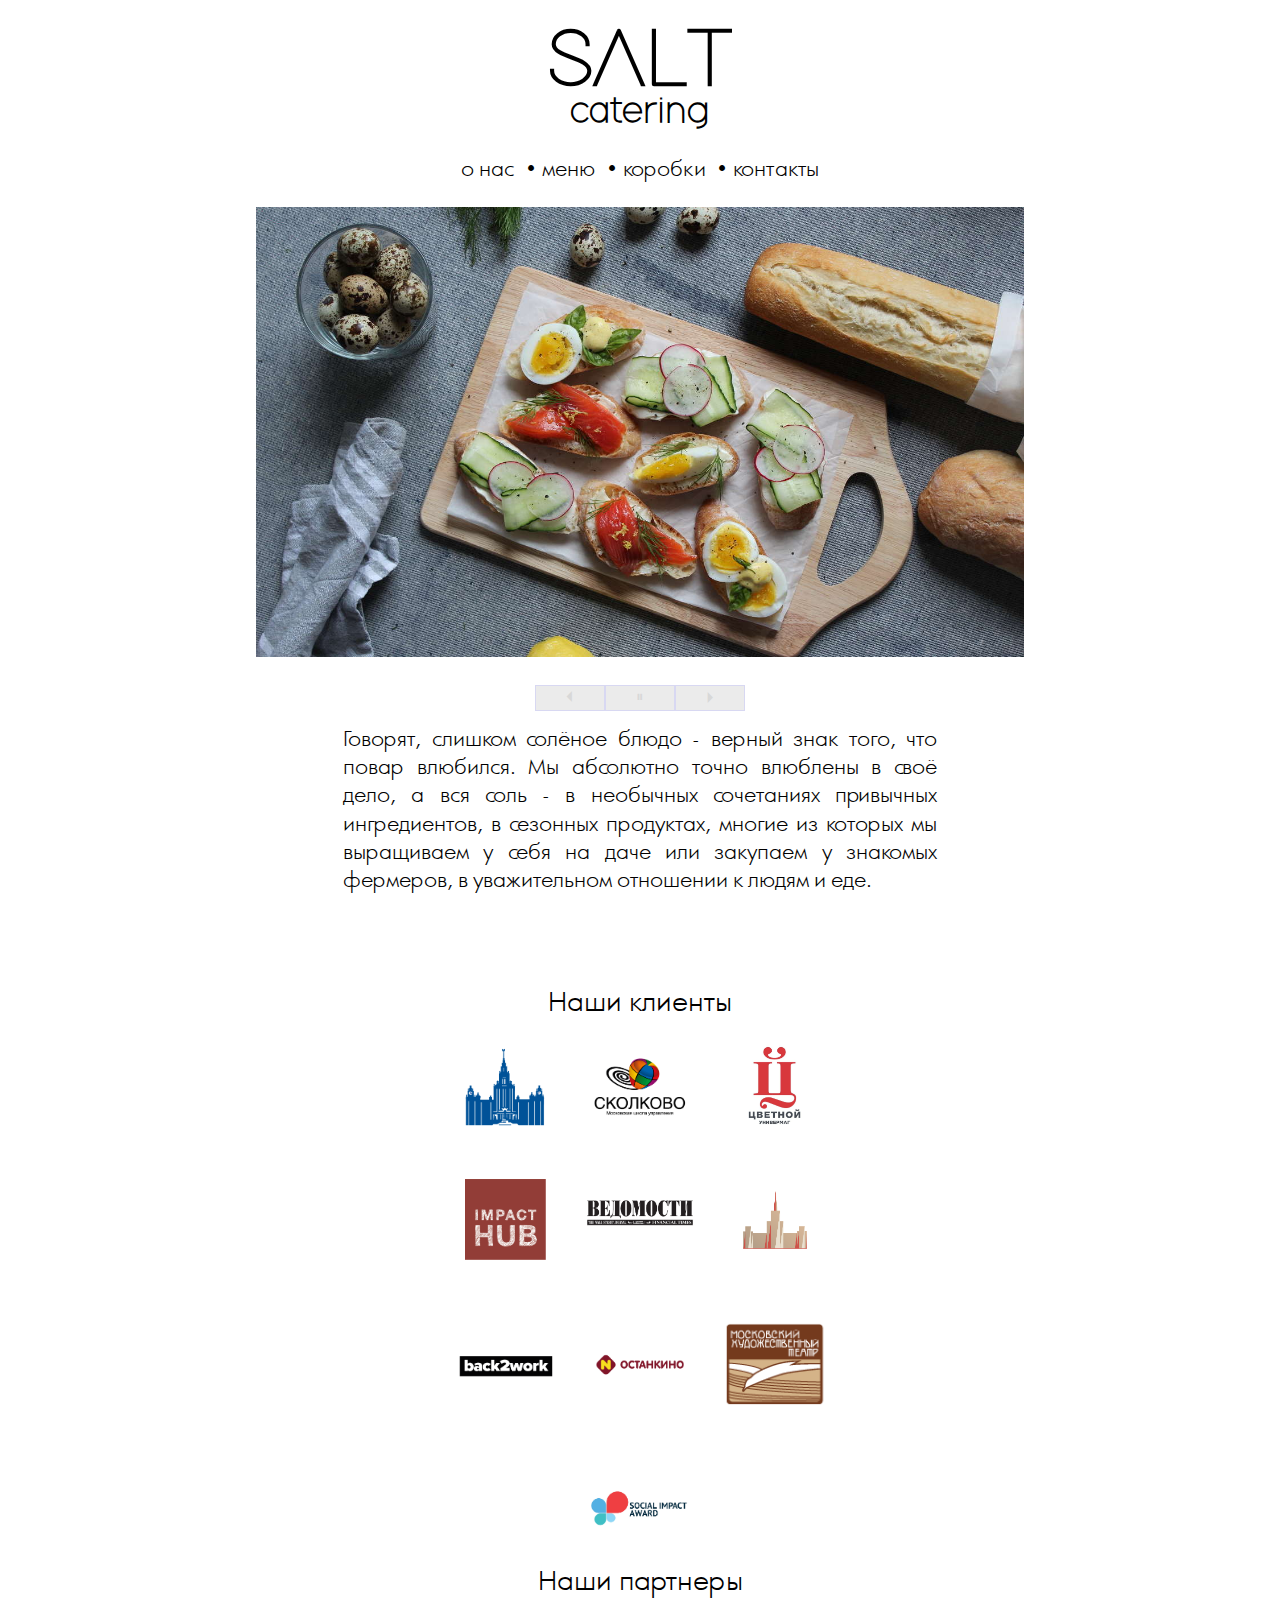
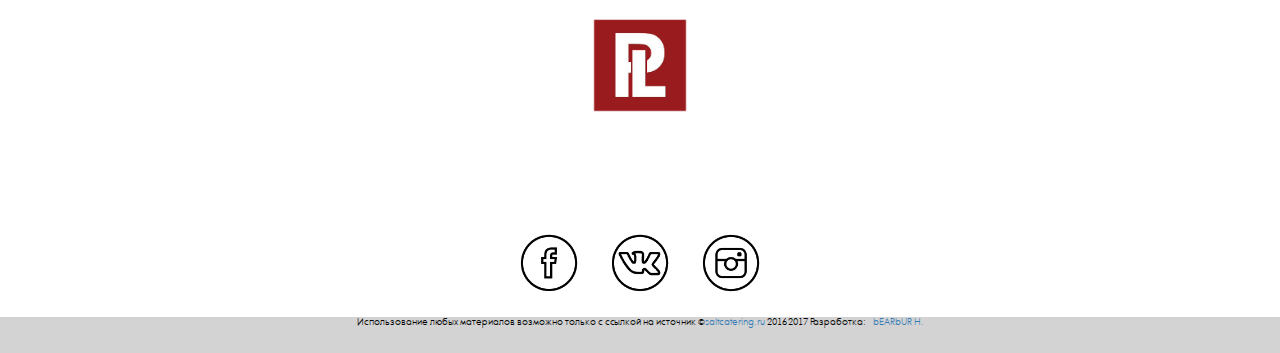
==== commit 96d16237: "Some fixes at salt" ====
--- a/index.html
+++ b/index.html
@@ -29,7 +29,7 @@
     <a href="index.html">о нас</a>&ensp;&#149;
     <a href="html/menu.html">меню</a>&ensp;&#149;
     <a href="html/boxes.html">коробки</a>&ensp;&#149;
-    <a href="html/wedding.html">свадьба</a>&ensp;&#149;
+  <!--  <a href="html/wedding.html">свадьба</a>&ensp;&#149;-->
     <a href="html/contacts.html">контакты</a>
     </nav>
   </header>
@@ -70,15 +70,14 @@
           <div class="clientsList">
             <a class="clients" href="http://www.msu.ru/" rel="nofollow"  target="_blank"></a>
             <a class="clients" href="http://school.skolkovo.ru/ru/" rel="nofollow"  target="_blank"></a>
-            <a class="clients" href="http://www.vismoot.ru/moscow-pre-moot/" rel="nofollow"  target="_blank"></a>
-
+            <a class="clients" href="http://www.tsvetnoy.com/ru/" rel="nofollow"  target="_blank"></a>
             <a class="clients" href="http://www.impacthubmoscow.net/" rel="nofollow"  target="_blank"></a>
             <a class="clients" href="http://www.vedomosti.ru/" rel="nofollow"  target="_blank"></a>
-            <a class="clients" href="http://www.tsvetnoy.com/ru/" rel="nofollow"  target="_blank"></a>
-
+            <a class="clients" href="http://www.vismoot.ru/moscow-pre-moot/" rel="nofollow"  target="_blank"></a>
             <a class="clients" href="http://back2work.ru" rel="nofollow"  target="_blank"></a>
             <a class="clients" href="http://ompk.ru/" rel="nofollow"  target="_blank"></a>
             <a class="clients" href="http://mhatschool.theatre.ru/" rel="nofollow"  target="_blank"></a>
+            <a class="clients" href="http://socialimpactaward.net/" rel="nofollow"  target="_blank"></a>
           </div>
         </div>
         <div class="ourPartners">
--- a/css/contacts.css
+++ b/css/contacts.css
@@ -314,7 +314,7 @@
     min-width: 310px;
     margin: auto;
     text-align: center;
-    padding: 2.1% 0;
+    padding: 1% 0;
     font-size: 2.2vh;
     font-weight: 100; }
     .realMain .contentAboutText p, .realMain .ourPartners p, .realMain .ourClients p, .mainMenu .contentAboutText p, .mainMenu .ourPartners p, .mainMenu .ourClients p, .boxes .contentAboutText p, .boxes .ourPartners p, .boxes .ourClients p, .wedding .contentAboutText p, .wedding .ourPartners p, .wedding .ourClients p {
@@ -342,8 +342,7 @@
       .realMain .contentAboutText .clientsList .clients:nth-of-type(3), .realMain .contentAboutText .partnersList .clients:nth-of-type(3), .realMain .ourPartners .clientsList .clients:nth-of-type(3), .realMain .ourPartners .partnersList .clients:nth-of-type(3), .realMain .ourClients .clientsList .clients:nth-of-type(3), .realMain .ourClients .partnersList .clients:nth-of-type(3), .mainMenu .contentAboutText .clientsList .clients:nth-of-type(3), .mainMenu .contentAboutText .partnersList .clients:nth-of-type(3), .mainMenu .ourPartners .clientsList .clients:nth-of-type(3), .mainMenu .ourPartners .partnersList .clients:nth-of-type(3), .mainMenu .ourClients .clientsList .clients:nth-of-type(3), .mainMenu .ourClients .partnersList .clients:nth-of-type(3), .boxes .contentAboutText .clientsList .clients:nth-of-type(3), .boxes .contentAboutText .partnersList .clients:nth-of-type(3), .boxes .ourPartners .clientsList .clients:nth-of-type(3), .boxes .ourPartners .partnersList .clients:nth-of-type(3), .boxes .ourClients .clientsList .clients:nth-of-type(3), .boxes .ourClients .partnersList .clients:nth-of-type(3), .wedding .contentAboutText .clientsList .clients:nth-of-type(3), .wedding .contentAboutText .partnersList .clients:nth-of-type(3), .wedding .ourPartners .clientsList .clients:nth-of-type(3), .wedding .ourPartners .partnersList .clients:nth-of-type(3), .wedding .ourClients .clientsList .clients:nth-of-type(3), .wedding .ourClients .partnersList .clients:nth-of-type(3) {
         background: #FFFFFF url(../images/clients/logo03.gif) center no-repeat;
         background-size: contain;
-        margin-left: 9vh;
-        margin-top: 16vh; }
+        margin-left: 9vh; }
       .realMain .contentAboutText .clientsList .clients:nth-of-type(4), .realMain .contentAboutText .partnersList .clients:nth-of-type(4), .realMain .ourPartners .clientsList .clients:nth-of-type(4), .realMain .ourPartners .partnersList .clients:nth-of-type(4), .realMain .ourClients .clientsList .clients:nth-of-type(4), .realMain .ourClients .partnersList .clients:nth-of-type(4), .mainMenu .contentAboutText .clientsList .clients:nth-of-type(4), .mainMenu .contentAboutText .partnersList .clients:nth-of-type(4), .mainMenu .ourPartners .clientsList .clients:nth-of-type(4), .mainMenu .ourPartners .partnersList .clients:nth-of-type(4), .mainMenu .ourClients .clientsList .clients:nth-of-type(4), .mainMenu .ourClients .partnersList .clients:nth-of-type(4), .boxes .contentAboutText .clientsList .clients:nth-of-type(4), .boxes .contentAboutText .partnersList .clients:nth-of-type(4), .boxes .ourPartners .clientsList .clients:nth-of-type(4), .boxes .ourPartners .partnersList .clients:nth-of-type(4), .boxes .ourClients .clientsList .clients:nth-of-type(4), .boxes .ourClients .partnersList .clients:nth-of-type(4), .wedding .contentAboutText .clientsList .clients:nth-of-type(4), .wedding .contentAboutText .partnersList .clients:nth-of-type(4), .wedding .ourPartners .clientsList .clients:nth-of-type(4), .wedding .ourPartners .partnersList .clients:nth-of-type(4), .wedding .ourClients .clientsList .clients:nth-of-type(4), .wedding .ourClients .partnersList .clients:nth-of-type(4) {
         background: #FFFFFF url(../images/clients/logo04.gif) center no-repeat;
         background-size: contain;
@@ -359,7 +358,8 @@
       .realMain .contentAboutText .clientsList .clients:nth-of-type(6), .realMain .contentAboutText .partnersList .clients:nth-of-type(6), .realMain .ourPartners .clientsList .clients:nth-of-type(6), .realMain .ourPartners .partnersList .clients:nth-of-type(6), .realMain .ourClients .clientsList .clients:nth-of-type(6), .realMain .ourClients .partnersList .clients:nth-of-type(6), .mainMenu .contentAboutText .clientsList .clients:nth-of-type(6), .mainMenu .contentAboutText .partnersList .clients:nth-of-type(6), .mainMenu .ourPartners .clientsList .clients:nth-of-type(6), .mainMenu .ourPartners .partnersList .clients:nth-of-type(6), .mainMenu .ourClients .clientsList .clients:nth-of-type(6), .mainMenu .ourClients .partnersList .clients:nth-of-type(6), .boxes .contentAboutText .clientsList .clients:nth-of-type(6), .boxes .contentAboutText .partnersList .clients:nth-of-type(6), .boxes .ourPartners .clientsList .clients:nth-of-type(6), .boxes .ourPartners .partnersList .clients:nth-of-type(6), .boxes .ourClients .clientsList .clients:nth-of-type(6), .boxes .ourClients .partnersList .clients:nth-of-type(6), .wedding .contentAboutText .clientsList .clients:nth-of-type(6), .wedding .contentAboutText .partnersList .clients:nth-of-type(6), .wedding .ourPartners .clientsList .clients:nth-of-type(6), .wedding .ourPartners .partnersList .clients:nth-of-type(6), .wedding .ourClients .clientsList .clients:nth-of-type(6), .wedding .ourClients .partnersList .clients:nth-of-type(6) {
         background: #FFFFFF url(../images/clients/logo06.gif) center no-repeat;
         background-size: contain;
-        margin-left: 9vh; }
+        margin-left: 9vh;
+        margin-top: 16vh; }
       .realMain .contentAboutText .clientsList .clients:nth-of-type(7), .realMain .contentAboutText .partnersList .clients:nth-of-type(7), .realMain .ourPartners .clientsList .clients:nth-of-type(7), .realMain .ourPartners .partnersList .clients:nth-of-type(7), .realMain .ourClients .clientsList .clients:nth-of-type(7), .realMain .ourClients .partnersList .clients:nth-of-type(7), .mainMenu .contentAboutText .clientsList .clients:nth-of-type(7), .mainMenu .contentAboutText .partnersList .clients:nth-of-type(7), .mainMenu .ourPartners .clientsList .clients:nth-of-type(7), .mainMenu .ourPartners .partnersList .clients:nth-of-type(7), .mainMenu .ourClients .clientsList .clients:nth-of-type(7), .mainMenu .ourClients .partnersList .clients:nth-of-type(7), .boxes .contentAboutText .clientsList .clients:nth-of-type(7), .boxes .contentAboutText .partnersList .clients:nth-of-type(7), .boxes .ourPartners .clientsList .clients:nth-of-type(7), .boxes .ourPartners .partnersList .clients:nth-of-type(7), .boxes .ourClients .clientsList .clients:nth-of-type(7), .boxes .ourClients .partnersList .clients:nth-of-type(7), .wedding .contentAboutText .clientsList .clients:nth-of-type(7), .wedding .contentAboutText .partnersList .clients:nth-of-type(7), .wedding .ourPartners .clientsList .clients:nth-of-type(7), .wedding .ourPartners .partnersList .clients:nth-of-type(7), .wedding .ourClients .clientsList .clients:nth-of-type(7), .wedding .ourClients .partnersList .clients:nth-of-type(7) {
         background: #FFFFFF url(../images/clients/logo07.gif) center no-repeat;
         background-size: contain;
@@ -375,6 +375,11 @@
         background-size: contain;
         margin-left: 9vh;
         margin-top: 32vh; }
+      .realMain .contentAboutText .clientsList .clients:nth-of-type(10), .realMain .contentAboutText .partnersList .clients:nth-of-type(10), .realMain .ourPartners .clientsList .clients:nth-of-type(10), .realMain .ourPartners .partnersList .clients:nth-of-type(10), .realMain .ourClients .clientsList .clients:nth-of-type(10), .realMain .ourClients .partnersList .clients:nth-of-type(10), .mainMenu .contentAboutText .clientsList .clients:nth-of-type(10), .mainMenu .contentAboutText .partnersList .clients:nth-of-type(10), .mainMenu .ourPartners .clientsList .clients:nth-of-type(10), .mainMenu .ourPartners .partnersList .clients:nth-of-type(10), .mainMenu .ourClients .clientsList .clients:nth-of-type(10), .mainMenu .ourClients .partnersList .clients:nth-of-type(10), .boxes .contentAboutText .clientsList .clients:nth-of-type(10), .boxes .contentAboutText .partnersList .clients:nth-of-type(10), .boxes .ourPartners .clientsList .clients:nth-of-type(10), .boxes .ourPartners .partnersList .clients:nth-of-type(10), .boxes .ourClients .clientsList .clients:nth-of-type(10), .boxes .ourClients .partnersList .clients:nth-of-type(10), .wedding .contentAboutText .clientsList .clients:nth-of-type(10), .wedding .contentAboutText .partnersList .clients:nth-of-type(10), .wedding .ourPartners .clientsList .clients:nth-of-type(10), .wedding .ourPartners .partnersList .clients:nth-of-type(10), .wedding .ourClients .clientsList .clients:nth-of-type(10), .wedding .ourClients .partnersList .clients:nth-of-type(10) {
+        background: #FFFFFF url(../images/clients/logo10.gif) center no-repeat;
+        background-size: contain;
+        margin-left: -6vh;
+        margin-top: 48vh; }
       .realMain .contentAboutText .clientsList .clients:hover, .realMain .contentAboutText .clientsList .partners:hover, .realMain .contentAboutText .partnersList .clients:hover, .realMain .contentAboutText .partnersList .partners:hover, .realMain .ourPartners .clientsList .clients:hover, .realMain .ourPartners .clientsList .partners:hover, .realMain .ourPartners .partnersList .clients:hover, .realMain .ourPartners .partnersList .partners:hover, .realMain .ourClients .clientsList .clients:hover, .realMain .ourClients .clientsList .partners:hover, .realMain .ourClients .partnersList .clients:hover, .realMain .ourClients .partnersList .partners:hover, .mainMenu .contentAboutText .clientsList .clients:hover, .mainMenu .contentAboutText .clientsList .partners:hover, .mainMenu .contentAboutText .partnersList .clients:hover, .mainMenu .contentAboutText .partnersList .partners:hover, .mainMenu .ourPartners .clientsList .clients:hover, .mainMenu .ourPartners .clientsList .partners:hover, .mainMenu .ourPartners .partnersList .clients:hover, .mainMenu .ourPartners .partnersList .partners:hover, .mainMenu .ourClients .clientsList .clients:hover, .mainMenu .ourClients .clientsList .partners:hover, .mainMenu .ourClients .partnersList .clients:hover, .mainMenu .ourClients .partnersList .partners:hover, .boxes .contentAboutText .clientsList .clients:hover, .boxes .contentAboutText .clientsList .partners:hover, .boxes .contentAboutText .partnersList .clients:hover, .boxes .contentAboutText .partnersList .partners:hover, .boxes .ourPartners .clientsList .clients:hover, .boxes .ourPartners .clientsList .partners:hover, .boxes .ourPartners .partnersList .clients:hover, .boxes .ourPartners .partnersList .partners:hover, .boxes .ourClients .clientsList .clients:hover, .boxes .ourClients .clientsList .partners:hover, .boxes .ourClients .partnersList .clients:hover, .boxes .ourClients .partnersList .partners:hover, .wedding .contentAboutText .clientsList .clients:hover, .wedding .contentAboutText .clientsList .partners:hover, .wedding .contentAboutText .partnersList .clients:hover, .wedding .contentAboutText .partnersList .partners:hover, .wedding .ourPartners .clientsList .clients:hover, .wedding .ourPartners .clientsList .partners:hover, .wedding .ourPartners .partnersList .clients:hover, .wedding .ourPartners .partnersList .partners:hover, .wedding .ourClients .clientsList .clients:hover, .wedding .ourClients .clientsList .partners:hover, .wedding .ourClients .partnersList .clients:hover, .wedding .ourClients .partnersList .partners:hover {
         border: 0.1px solid lightgray;
         height: 12.6vh;
@@ -388,14 +393,14 @@
         margin-left: -6vh; }
   .realMain .ourClients, .mainMenu .ourClients, .boxes .ourClients, .wedding .ourClients {
     padding-top: 4em;
-    height: 65vh;
-    min-height: 300px;
-    max-height: 48vh; }
+    height: 97.5vh;
+    min-height: 450px;
+    max-height: 72vh; }
     .realMain .ourClients span, .mainMenu .ourClients span, .boxes .ourClients span, .wedding .ourClients span {
       display: inline-block;
       padding-top: 0.5em; }
   .realMain .ourPartners, .mainMenu .ourPartners, .boxes .ourPartners, .wedding .ourPartners {
-    padding-top: 12vh;
+    padding-top: 2.5vh;
     text-align: center; }
 
 .mainMenu {
@@ -589,4 +594,15 @@
 .mainMenu {
   min-height: 155vh; }
 
+.realMain {
+  min-height: 190vh; }
+
+@media screen and (max-width: 800px) {
+  .realMain {
+    min-height: 1300px; }
+
+  .ourPartners {
+    padding: 0;
+    margin-top: 0; } }
+
 /*# sourceMappingURL=contacts.css.map */
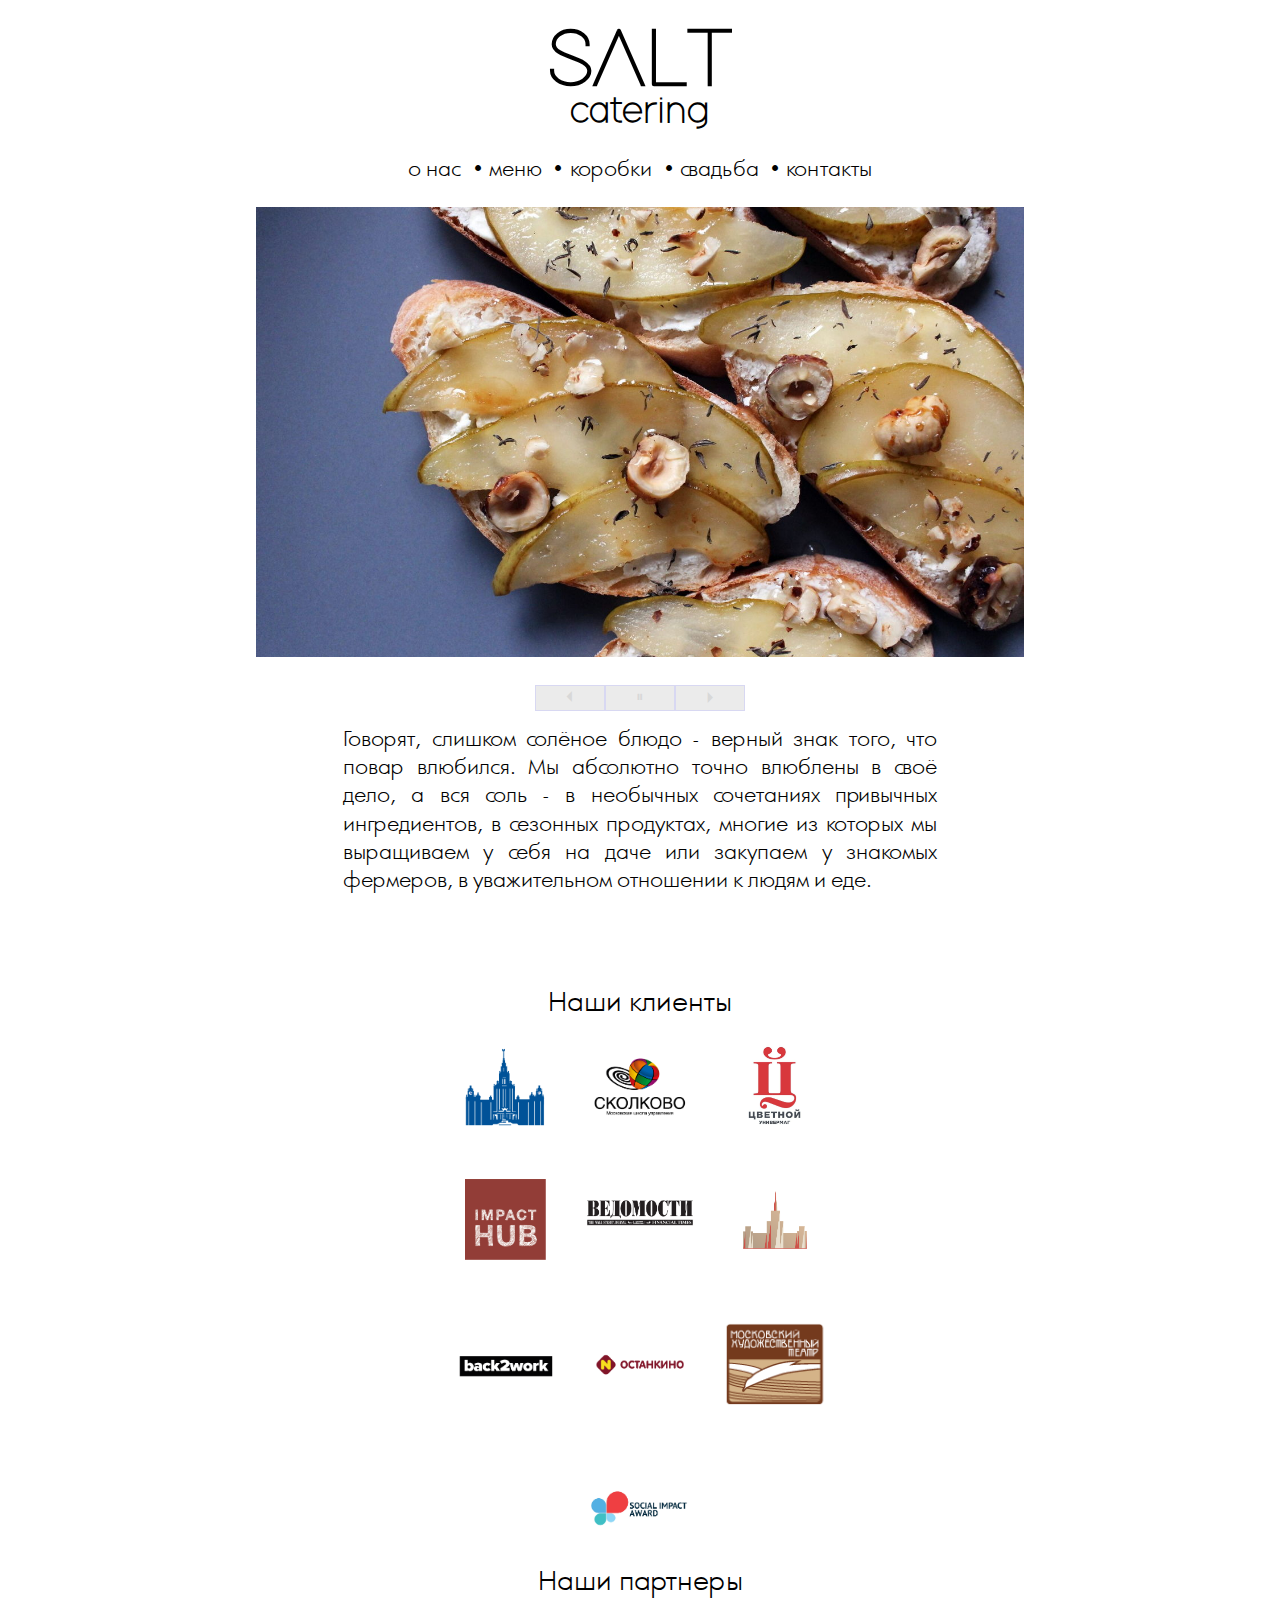
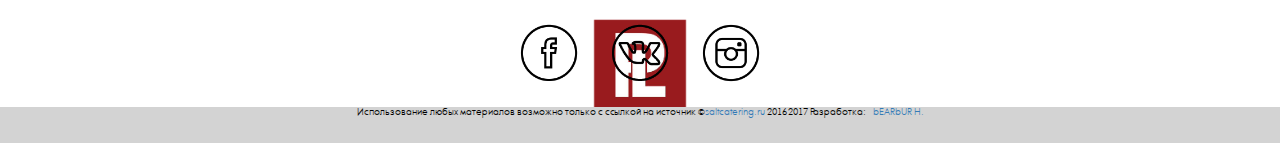
==== commit 237acb48: "some fresh" ====
--- a/index.html
+++ b/index.html
@@ -29,7 +29,7 @@
     <a href="index.html">о нас</a>&ensp;&#149;
     <a href="html/menu.html">меню</a>&ensp;&#149;
     <a href="html/boxes.html">коробки</a>&ensp;&#149;
-  <!--  <a href="html/wedding.html">свадьба</a>&ensp;&#149;-->
+    <a href="html/wedding.html">свадьба</a>&ensp;&#149;
     <a href="html/contacts.html">контакты</a>
     </nav>
   </header>
@@ -39,6 +39,8 @@
         <div class="slider-photo">
           <ul id="slides">
               <li class="slide showing"></li>
+              <li class="slide"></li>
+              <li class="slide"></li>
               <li class="slide"></li>
               <li class="slide"></li>
               <li class="slide"></li>
--- a/css/contacts.css
+++ b/css/contacts.css
@@ -16,6 +16,7 @@
   .mainClass .contactsSlide {
     background: #FFFFFF url(../images/Contacts.jpg) center no-repeat;
     background-size: cover;
+    background-position: center 90%;
     height: 65vh;
     max-height: 450px;
     min-width: 60%;
@@ -153,10 +154,10 @@
   min-width: 100%;
   max-width: 100%;
   margin-left: 0;
-  /* Отступ слева в браузере IE и Opera */
+  /* ╨Ю╤В╤Б╤В╤Г╨┐ ╤Б╨╗╨╡╨▓╨░ ╨▓ ╨▒╤А╨░╤Г╨╖╨╡╤А╨╡ IE ╨╕ Opera */
   margin-bottom: 0;
   padding-left: 0;
-  /* Отступ слева в браузере Firefox, Safari, Chrome */
+  /* ╨Ю╤В╤Б╤В╤Г╨┐ ╤Б╨╗╨╡╨▓╨░ ╨▓ ╨▒╤А╨░╤Г╨╖╨╡╤А╨╡ Firefox, Safari, Chrome */
   padding-bottom: 0;
   height: 100%;
   color: #000;
@@ -221,15 +222,15 @@
 
 .realMain, .mainMenu, .boxes, .wedding {
   height: 149.5vh;
-  min-height: 1200px;
+  min-height: 1000px;
   /*
-  Первичные стили:
-  С ними работает слайд шоу
+  ╨Я╨╡╤А╨▓╨╕╤З╨╜╤Л╨╡ ╤Б╤В╨╕╨╗╨╕:
+  ╨б ╨╜╨╕╨╝╨╕ ╤А╨░╨▒╨╛╤В╨░╨╡╤В ╤Б╨╗╨░╨╣╨┤ ╤И╨╛╤Г
   */
-  /*Сделать видимым, прозрачность=0;*/
+  /*╨б╨┤╨╡╨╗╨░╤В╤М ╨▓╨╕╨┤╨╕╨╝╤Л╨╝, ╨┐╤А╨╛╨╖╤А╨░╤З╨╜╨╛╤Б╤В╤М=0;*/
   /*
-  Второстепенные стили:
-  Внешний вид; можете изменять
+  ╨Т╤В╨╛╤А╨╛╤Б╤В╨╡╨┐╨╡╨╜╨╜╤Л╨╡ ╤Б╤В╨╕╨╗╨╕:
+  ╨Т╨╜╨╡╤И╨╜╨╕╨╣ ╨▓╨╕╨┤; ╨╝╨╛╨╢╨╡╤В╨╡ ╨╕╨╖╨╝╨╡╨╜╤П╤В╤М
   */ }
   .realMain .mainSlide, .mainMenu .mainSlide, .boxes .mainSlide, .wedding .mainSlide {
     background-size: cover;
@@ -286,6 +287,12 @@
     background-size: cover; }
   .realMain .slide:nth-of-type(5), .mainMenu .slide:nth-of-type(5), .boxes .slide:nth-of-type(5), .wedding .slide:nth-of-type(5) {
     background: #FFFFFF url(../images/05.JPG) center no-repeat;
+    background-size: cover; }
+  .realMain .slide:nth-of-type(6), .mainMenu .slide:nth-of-type(6), .boxes .slide:nth-of-type(6), .wedding .slide:nth-of-type(6) {
+    background: #FFFFFF url(../images/06.JPG) center no-repeat;
+    background-size: cover; }
+  .realMain .slide:nth-of-type(7), .mainMenu .slide:nth-of-type(7), .boxes .slide:nth-of-type(7), .wedding .slide:nth-of-type(7) {
+    background: #FFFFFF url(../images/07.JPG) center no-repeat;
     background-size: cover; }
   .realMain .controls, .realMain button, .mainMenu .controls, .mainMenu button, .boxes .controls, .boxes button, .wedding .controls, .wedding button {
     margin-top: 0.5em;
@@ -404,11 +411,12 @@
     text-align: center; }
 
 .mainMenu {
-  max-height: 117vh;
+  max-height: 78vh;
   min-height: 450px;
-  height: 1200px; }
+  height: 1000px; }
   .mainMenu .contentMainMenu {
     background: #FFFFFF url(../images/Menu.jpg) center no-repeat;
+    background-position: center 75%;
     background-size: cover;
     height: 65vh;
     max-height: 450px;
@@ -434,17 +442,17 @@
       color: #000; }
 
 .boxes {
-  max-height: 149.5vh;
-  min-height: 450px;
-  height: 1600px;
+  max-height: 162.5vh;
+  min-height: 550px;
+  height: 1350px;
   min-width: 60vw;
   /*
-  Первичные стили:
-  С ними работает слайд шоу
+  ╨Я╨╡╤А╨▓╨╕╤З╨╜╤Л╨╡ ╤Б╤В╨╕╨╗╨╕:
+  ╨б ╨╜╨╕╨╝╨╕ ╤А╨░╨▒╨╛╤В╨░╨╡╤В ╤Б╨╗╨░╨╣╨┤ ╤И╨╛╤Г
   */
-  /*Сделать видимым, прозрачность=0;*/
-  /*Второстепенные стили:
-  Внешний вид; можете изменять*/ }
+  /*╨б╨┤╨╡╨╗╨░╤В╤М ╨▓╨╕╨┤╨╕╨╝╤Л╨╝, ╨┐╤А╨╛╨╖╤А╨░╤З╨╜╨╛╤Б╤В╤М=0;*/
+  /*╨Т╤В╨╛╤А╨╛╤Б╤В╨╡╨┐╨╡╨╜╨╜╤Л╨╡ ╤Б╤В╨╕╨╗╨╕:
+  ╨Т╨╜╨╡╤И╨╜╨╕╨╣ ╨▓╨╕╨┤; ╨╝╨╛╨╢╨╡╤В╨╡ ╨╕╨╖╨╝╨╡╨╜╤П╤В╤М*/ }
   .boxes #slides-box {
     height: 65vh;
     max-height: 450px;
@@ -487,10 +495,15 @@
   .boxes .slide-box:nth-of-type(4) {
     background: #FFFFFF url(../images/box/04.JPG) center no-repeat;
     background-size: cover; }
+  .boxes .slide-box:nth-of-type(5) {
+    background: #FFFFFF url(../images/box/05.JPG) center no-repeat;
+    background-size: cover; }
+  .boxes .slide-box:nth-of-type(6) {
+    background: #FFFFFF url(../images/box/06.JPG) center no-repeat;
+    background-size: cover; }
   .boxes .slider-photo-box ul {
     margin: auto; }
   .boxes .boxesDownload {
-    padding-top: 2em;
     min-width: 60%;
     max-width: 80vw;
     margin: auto;
@@ -519,10 +532,44 @@
       text-align: justify; }
 
 .wedding {
-  min-height: 1300px; }
+  height: 300vh;
+  margin-top: 5vh;
+  /*.rightContainer  {
+    margin-left: 5px;
+  }*/
+  /*.leftContainerSmall{
+  //  margin-left: -$widthSlideContacts*(0.5);
+  }
+  .rightContainerSmall{
+    margin-left: 5px;
+  }*/
+  /*.contentAboutTextLinkWedding{
+    margin-top: 400px;
+    font-size: 1.5em;
+  }*/
+  /*  .contentAboutTextLinkWedding{
+  //  padding-top:50px;
+    min-width: 200px;
+    max-width: 100%;
+    margin-left: $marginAuto;
+    margin-right: $marginAuto;
+    height: (1/8)*$heightSliderContacts;
+    min-height: 2em;
+    max-height: 10vh;
+    letter-spacing: 0.1em;
+    text-align:center;
+
+    vertical-align: text-top;
+    a{
+      font-size: 1.1em;
+        font-weight: 400;
+      color: #000;
+    }
+  }*/ }
   .wedding .contentMainWedding {
-    background: #FFFFFF url(../images/Wedding.jpg) center no-repeat;
+    background: #ccc url(../images/Wedding.jpg) center no-repeat;
     background-size: cover;
+    background-position: center bottom;
     height: 65vh;
     max-height: 450px;
     min-width: 60%;
@@ -531,78 +578,510 @@
     position: relative; }
   .wedding .weddingText {
     min-width: 100%; }
-  .wedding .contentAboutTextLinkWedding {
-    min-width: 200px;
-    max-width: 100%;
-    margin: auto;
-    height: 8.125vh;
-    min-height: 2em;
-    max-height: 10vh;
-    letter-spacing: 0.1em;
-    text-align: center;
-    font-weight: bolder;
-    vertical-align: text-top; }
-    .wedding .contentAboutTextLinkWedding a {
-      font-size: 2vh;
-      color: #000; }
-
-.leftContainer, .rightContainer {
-  min-width: 130px;
-  display: inline-block;
-  max-width: 28.8vw; }
-
-.leftContainer {
-  position: absolute;
-  margin-left: -29.4vw; }
-
-.rightContainer {
-  position: absolute;
-  margin-left: 0.6vw; }
-
-.cardsOffer {
-  border: 0.125em dotted black;
-  padding-left: 1em;
-  padding-right: 1em; }
-
-.cardsOffer:nth-of-type(2) {
-  margin-top: 1em; }
-
-.headWedding span {
-  font-family: 'Marck Script', cursive;
-  font-weight: bold; }
-
-.dishTitle {
-  font-size: 0.7em;
-  min-height: 1em; }
-
-.dishDetail {
-  font-size: 0.4em;
-  min-height: 1em; }
-
-.priceOfDishes {
-  min-height: 1em; }
-
-@media screen and (max-width: 800px) {
-  .leftContainer {
-    margin-left: -42vw; }
-
+  .wedding .leftContainer, .wedding .rightContainer {
+    min-width: 30vw; }
+  .wedding .weddingInfo {
+    min-width: 60vw;
+    display: block;
+    margin: auto;
+    min-height: 10vh;
+    max-width: 80vw; }
+    .wedding .weddingInfo .infoWeddingText {
+      text-align: justify;
+      padding-bottom: 3em; }
+  .wedding .leftContainer, .wedding .rightContainer {
+    position: absolute; }
+  .wedding .cardsOffer {
+    border: 0.125em dotted black;
+    padding-left: 1em;
+    padding-right: 1em;
+    min-width: 30vw;
+    margin-top: 0.25em; }
+  .wedding .smallWeddingTab {
+    min-width: 30vw;
+    display: inline-block;
+    min-height: 20em; }
+  .wedding .BigWeddingTab {
+    min-width: 30vw;
+    display: inline-block;
+    min-height: 20em; }
+  .wedding .headWedding span {
+    font-family: 'Marck Script', cursive;
+    font-weight: bold; }
+  .wedding .dishTitle {
+    font-size: 0.7em;
+    min-height: 1em; }
+  .wedding .dishDetail {
+    font-size: 0.4em;
+    min-height: 1em; }
+  .wedding .priceOfDishes {
+    min-height: 1em; }
+  .wedding .smallSpan {
+    font-size: 0.95em !important; }
+  .wedding .leftContainerSmall, .wedding .rightContainerSmall {
+    margin-top: -2em;
+    min-width: 30vw;
+    position: absolute;
+    margin-top: 10px; }
+  .wedding .contentAboutTextHeader {
+    margin-top: 100vh;
+    font-size: 1.2em !important; }
+
+.mainMenu {
+  max-height: 150vh; }
+
+.realMain {
+  min-height: 215vh; }
+
+@media all and (min-width: 280px) and (max-width: 600px) and (min-height: 450px) and (max-height: 740px) {
   .wedding {
-    min-height: 220vh; }
-
-  .navygation a {
-    font-size: 0.8em; } }
-.mainMenu {
-  min-height: 155vh; }
-
-.realMain {
-  min-height: 190vh; }
-
-@media screen and (max-width: 800px) {
+    height: 420vh; }
+    .wedding .BigWeddingTab, .wedding .smallWeddingTab {
+      display: block; }
+    .wedding .BigWeddingTab {
+      max-height: 220vh;
+      height: 220vh;
+      overflow-y: scroll;
+      min-width: 75vw;
+      max-width: 75vw;
+      margin-left: 15vw;
+      display: block;
+      position: absolute; }
+      .wedding .BigWeddingTab .leftContainer, .wedding .BigWeddingTab .rightContainer {
+        max-height: 100vh;
+        height: 100vh;
+        overflow-y: scroll;
+        min-width: 75vw;
+        max-width: 75vw;
+        margin-left: 0vw;
+        display: block; }
+        .wedding .BigWeddingTab .leftContainer .cardsOffer, .wedding .BigWeddingTab .rightContainer .cardsOffer {
+          min-width: 75vw;
+          max-width: 75vw;
+          margin-left: 0vw; }
+      .wedding .BigWeddingTab .rightContainer {
+        margin-top: 105vh; }
+    .wedding .contentAboutTextHeader {
+      margin-top: 215vh; }
+    .wedding .smallWeddingTab {
+      max-height: 60vh;
+      height: 60vh;
+      overflow-y: scroll;
+      min-width: 75vw;
+      max-width: 75vw;
+      margin-left: 15vw;
+      display: block;
+      position: absolute; }
+      .wedding .smallWeddingTab .leftContainerSmall, .wedding .smallWeddingTab .rightContainerSmall {
+        min-width: 75vw;
+        max-width: 75vw;
+        margin-left: 0vw;
+        display: block; }
+        .wedding .smallWeddingTab .leftContainerSmall .cardsOffer, .wedding .smallWeddingTab .rightContainerSmall .cardsOffer {
+          padding-top: 1em;
+          padding-bottom: 1em;
+          min-height: 24em;
+          max-height: 24em;
+          min-width: 75vw;
+          max-width: 75vw; }
+      .wedding .smallWeddingTab .rightContainerSmall {
+        margin-top: 27em; } }
+@media all and (min-width: 600px) and (max-width: 900px) and (min-height: 737px) and (max-height: 1440px) {
+  .wedding {
+    height: 420vh; }
+    .wedding .BigWeddingTab {
+      max-height: 220vh;
+      height: 220vh;
+      overflow-y: scroll;
+      min-width: 75vw;
+      max-width: 75vw;
+      margin-left: 15vw;
+      display: block;
+      position: absolute; }
+      .wedding .BigWeddingTab .leftContainer, .wedding .BigWeddingTab .rightContainer {
+        max-height: 100vh;
+        height: 100vh;
+        overflow-y: scroll;
+        min-width: 75vw;
+        max-width: 75vw;
+        margin-left: 0vw;
+        display: block; }
+        .wedding .BigWeddingTab .leftContainer .cardsOffer, .wedding .BigWeddingTab .rightContainer .cardsOffer {
+          min-width: 75vw;
+          max-width: 75vw;
+          margin-left: 0vw; }
+      .wedding .BigWeddingTab .rightContainer {
+        margin-top: 105vh; }
+    .wedding .contentAboutTextHeader {
+      margin-top: 215vh; }
+    .wedding .smallWeddingTab {
+      max-height: 60vh;
+      height: 60vh;
+      overflow-y: scroll;
+      min-width: 75vw;
+      max-width: 75vw;
+      margin-left: 15vw;
+      display: block;
+      position: absolute; }
+      .wedding .smallWeddingTab .leftContainerSmall, .wedding .smallWeddingTab .rightContainerSmall {
+        min-width: 75vw;
+        max-width: 75vw;
+        margin-left: 0vw;
+        display: block; }
+        .wedding .smallWeddingTab .leftContainerSmall .cardsOffer, .wedding .smallWeddingTab .rightContainerSmall .cardsOffer {
+          padding-top: 1em;
+          padding-bottom: 1em;
+          min-height: 24em;
+          max-height: 24em;
+          min-width: 75vw;
+          max-width: 75vw; }
+      .wedding .smallWeddingTab .rightContainerSmall {
+        margin-top: 27em; } }
+@media all and (min-width: 900px) and (max-width: 1100px) and (min-height: 1001px) and (max-height: 1920px) {
+  .wedding {
+    height: 400vh; }
+    .wedding .BigWeddingTab {
+      max-height: 220vh;
+      height: 220vh;
+      overflow-y: scroll;
+      min-width: 75vw;
+      max-width: 75vw;
+      margin-left: 15vw;
+      display: block;
+      position: absolute; }
+      .wedding .BigWeddingTab .leftContainer, .wedding .BigWeddingTab .rightContainer {
+        max-height: 100vh;
+        height: 100vh;
+        overflow-y: scroll;
+        min-width: 75vw;
+        max-width: 75vw;
+        margin-left: 0vw;
+        display: block; }
+        .wedding .BigWeddingTab .leftContainer .cardsOffer, .wedding .BigWeddingTab .rightContainer .cardsOffer {
+          min-width: 75vw;
+          max-width: 75vw;
+          margin-left: 0vw; }
+      .wedding .BigWeddingTab .rightContainer {
+        margin-top: 105vh; }
+    .wedding .contentAboutTextHeader {
+      margin-top: 215vh; }
+    .wedding .smallWeddingTab {
+      max-height: 60vh;
+      height: 60vh;
+      overflow-y: scroll;
+      min-width: 75vw;
+      max-width: 75vw;
+      margin-left: 15vw;
+      display: block;
+      position: absolute; }
+      .wedding .smallWeddingTab .leftContainerSmall, .wedding .smallWeddingTab .rightContainerSmall {
+        min-width: 75vw;
+        max-width: 75vw;
+        margin-left: 0vw;
+        display: block; }
+        .wedding .smallWeddingTab .leftContainerSmall .cardsOffer, .wedding .smallWeddingTab .rightContainerSmall .cardsOffer {
+          padding-top: 1em;
+          padding-bottom: 1em;
+          min-height: 24em;
+          max-height: 24em;
+          min-width: 75vw;
+          max-width: 75vw; }
+      .wedding .smallWeddingTab .rightContainerSmall {
+        margin-top: 27em; } }
+@media all and (min-width: 800px) and (max-width: 1280px) and (min-height: 600px) and (max-height: 900px) {
+  .wedding {
+    height: 350vh; }
+    .wedding .weddingInfo {
+      max-width: 60vw; }
+    .wedding .BigWeddingTab {
+      max-height: 220vh;
+      height: 220vh;
+      overflow-y: scroll;
+      min-width: 60vw;
+      max-width: 60vw;
+      margin-left: 20vw;
+      display: block;
+      position: absolute; }
+      .wedding .BigWeddingTab .leftContainer, .wedding .BigWeddingTab .rightContainer {
+        max-height: 100vh;
+        height: 100vh;
+        min-width: 28vw;
+        max-width: 28vw;
+        margin-left: 0vw;
+        display: inline-block; }
+        .wedding .BigWeddingTab .leftContainer .cardsOffer, .wedding .BigWeddingTab .rightContainer .cardsOffer {
+          min-width: 28vw;
+          max-width: 28vw;
+          margin-left: 0vw; }
+      .wedding .BigWeddingTab .leftContainer {
+        margin-left: -29vw; }
+      .wedding .BigWeddingTab .rightContainer {
+        margin-left: 1vw; }
+    .wedding .contentAboutTextHeader {
+      margin-top: 160vh; }
+    .wedding .smallWeddingTab {
+      max-height: 60vh;
+      height: 60vh;
+      overflow-y: scroll;
+      min-width: 60vw;
+      max-width: 60vw;
+      margin-left: 20vw;
+      display: block;
+      position: absolute; }
+      .wedding .smallWeddingTab .leftContainerSmall, .wedding .smallWeddingTab .rightContainerSmall {
+        min-width: 28vw;
+        max-width: 28vw;
+        margin-left: 0vw;
+        display: inline-block; }
+        .wedding .smallWeddingTab .leftContainerSmall .cardsOffer, .wedding .smallWeddingTab .rightContainerSmall .cardsOffer {
+          padding-top: 1em;
+          padding-bottom: 1em;
+          min-height: 24em;
+          max-height: 24em;
+          min-width: 28vw;
+          max-width: 28vw; }
+      .wedding .smallWeddingTab .leftContainerSmall {
+        margin-left: -29vw; }
+      .wedding .smallWeddingTab .rightContainerSmall {
+        margin-left: 1vw; } }
+@media all and (min-width: 1280px) and (max-width: 1600px) and (min-height: 900px) and (max-height: 1080px) {
+  .wedding {
+    height: 320vh; }
+    .wedding .weddingInfo {
+      max-width: 60vw; }
+    .wedding .BigWeddingTab {
+      max-height: 220vh;
+      height: 220vh;
+      overflow-y: scroll;
+      min-width: 60vw;
+      max-width: 60vw;
+      margin-left: 20vw;
+      display: block;
+      position: absolute; }
+      .wedding .BigWeddingTab .leftContainer, .wedding .BigWeddingTab .rightContainer {
+        max-height: 100vh;
+        height: 100vh;
+        min-width: 28vw;
+        max-width: 28vw;
+        margin-left: 0vw;
+        display: inline-block; }
+        .wedding .BigWeddingTab .leftContainer .cardsOffer, .wedding .BigWeddingTab .rightContainer .cardsOffer {
+          min-width: 28vw;
+          max-width: 28vw;
+          margin-left: 0vw; }
+      .wedding .BigWeddingTab .leftContainer {
+        margin-left: -29vw; }
+      .wedding .BigWeddingTab .rightContainer {
+        margin-left: 1vw; }
+    .wedding .contentAboutTextHeader {
+      margin-top: 160vh; }
+    .wedding .smallWeddingTab {
+      max-height: 60vh;
+      height: 60vh;
+      overflow-y: scroll;
+      min-width: 60vw;
+      max-width: 60vw;
+      margin-left: 20vw;
+      display: block;
+      position: absolute; }
+      .wedding .smallWeddingTab .leftContainerSmall, .wedding .smallWeddingTab .rightContainerSmall {
+        min-width: 28vw;
+        max-width: 28vw;
+        margin-left: 0vw;
+        display: inline-block; }
+        .wedding .smallWeddingTab .leftContainerSmall .cardsOffer, .wedding .smallWeddingTab .rightContainerSmall .cardsOffer {
+          padding-top: 1em;
+          padding-bottom: 1em;
+          min-height: 24em;
+          max-height: 24em;
+          min-width: 28vw;
+          max-width: 28vw; }
+      .wedding .smallWeddingTab .leftContainerSmall {
+        margin-left: -29vw; }
+      .wedding .smallWeddingTab .rightContainerSmall {
+        margin-left: 1vw; } }
+@media all and (min-width: 1440px) and (max-width: 5000px) and (min-height: 600px) and (max-height: 5000px) {
+  body {
+    color: brown; }
+
+  .wedding {
+    height: 310vh; }
+    .wedding .weddingInfo {
+      max-width: 60vw; }
+    .wedding .BigWeddingTab {
+      max-height: 220vh;
+      height: 220vh;
+      overflow-y: scroll;
+      min-width: 60vw;
+      max-width: 60vw;
+      margin-left: 20vw;
+      display: block;
+      position: absolute; }
+      .wedding .BigWeddingTab .leftContainer, .wedding .BigWeddingTab .rightContainer {
+        max-height: 100vh;
+        height: 100vh;
+        min-width: 28vw;
+        max-width: 28vw;
+        margin-left: 0vw;
+        display: inline-block; }
+        .wedding .BigWeddingTab .leftContainer .cardsOffer, .wedding .BigWeddingTab .rightContainer .cardsOffer {
+          min-width: 28vw;
+          max-width: 28vw;
+          margin-left: 0vw; }
+      .wedding .BigWeddingTab .leftContainer {
+        margin-left: -29vw; }
+      .wedding .BigWeddingTab .rightContainer {
+        margin-left: 1vw; }
+    .wedding .contentAboutTextHeader {
+      margin-top: 140vh; }
+    .wedding .smallWeddingTab {
+      max-height: 60vh;
+      height: 60vh;
+      overflow-y: scroll;
+      min-width: 60vw;
+      max-width: 60vw;
+      margin-left: 20vw;
+      display: block;
+      position: absolute; }
+      .wedding .smallWeddingTab .leftContainerSmall, .wedding .smallWeddingTab .rightContainerSmall {
+        min-width: 28vw;
+        max-width: 28vw;
+        margin-left: 0vw;
+        display: inline-block; }
+        .wedding .smallWeddingTab .leftContainerSmall .cardsOffer, .wedding .smallWeddingTab .rightContainerSmall .cardsOffer {
+          padding-top: 1em;
+          padding-bottom: 1em;
+          min-height: 24em;
+          max-height: 24em;
+          min-width: 28vw;
+          max-width: 28vw; }
+      .wedding .smallWeddingTab .leftContainerSmall {
+        margin-left: -29vw; }
+      .wedding .smallWeddingTab .rightContainerSmall {
+        margin-left: 1vw; } }
+@media all and (max-height: 800px) and (max-width: 500px) {
+  .contentMainWedding, .contentMainMenu, .mainSlide {
+    max-height: 250px !important; }
+
+  .mainClass .contactsSlide {
+    max-height: 250px !important; } }
+@media all and (max-height: 666px) and (max-width: 376px) {
+  .mainMenu {
+    max-height: 1000px; }
+
+  .mainClass {
+    max-height: 775px; }
+
   .realMain {
     min-height: 1300px; }
 
-  .ourPartners {
-    padding: 0;
-    margin-top: 0; } }
+  header, .navygation {
+    min-width: 300px; }
+
+  .boxes {
+    min-height: 900px; } }
+@media all and (min-width: 375px) and (min-height: 667px) and (max-height: 700px) and (max-width: 400px) {
+  .mainMenu {
+    max-height: 1100px; }
+
+  .mainClass {
+    max-height: 850px; }
+
+  .realMain {
+    min-height: 1450px; }
+
+  header, .navygation {
+    min-width: 350px; }
+
+  .boxes {
+    min-height: 1050px; } }
+@media all and (min-height: 701px) and (max-height: 850px) and (min-width: 400px) and (max-width: 500px) {
+  .mainMenu {
+    height: 71.5vh;
+    min-height: 950px; }
+
+  .mainClass {
+    max-height: 800px; }
+
+  .realMain {
+    min-height: 1500px; }
+
+  header, .navygation {
+    min-width: 390px; }
+
+  .boxes {
+    min-height: 1100px; } }
+@media all and (min-width: 620px) and (max-width: 820px) and (min-height: 1180px) and (max-height: 1380px) {
+  .mainMenu {
+    height: 71.5vh;
+    min-height: 100vh; }
+
+  .mainClass {
+    max-height: 800px; }
+
+  .realMain {
+    min-height: 180vh; }
+
+  header, .navygation {
+    min-width: 680px; }
+
+  .boxes {
+    min-height: 115vh; } }
+@media all and (min-height: 1000px) and (min-width: 1441px) {
+  .realMain {
+    min-height: 1900px; }
+
+  .mainMenu {
+    min-height: 1100px; }
+
+  .boxes {
+    min-height: 1200px; } }
+@media all and (min-width: 1025px) and (max-width: 1440px) and (min-height: 600px) and (max-height: 1000px) {
+  .realMain {
+    min-height: 1500px; }
+
+  .mainMenu {
+    min-height: 900px;
+    height: 900px; }
+
+  .boxes {
+    min-height: 1100px; } }
+@media all and (min-width: 1000px) and (max-width: 1200px) and (min-height: 1300px) and (max-height: 1400px) {
+  .realMain {
+    height: 2200px; }
+
+  .mainMenu {
+    height: 1400px; }
+
+  .boxes {
+    height: 1600px; } }
+@media all and (min-width: 700px) and (max-width: 900px) and (min-height: 1000px) and (max-height: 1200px) {
+  .realMain {
+    min-height: 1600px; }
+
+  .mainMenu {
+    height: 1100px; }
+
+  .boxes {
+    height: 1200px; }
+    .boxes .contentAboutTextLink {
+      padding-top: 0; } }
+@media all and (min-width: 1000px) and (max-width: 1100px) and (min-height: 700px) and (max-height: 800px) {
+  .realMain {
+    min-height: 1600px; }
+
+  .mainMenu {
+    height: 1100px; }
+
+  .boxes {
+    height: 1200px; }
+    .boxes .contentAboutTextLink {
+      padding-top: 0; } }
+@media all and (min-width: 300px) and (max-width: 768px) and (min-height: 769px) and (max-height: 1300px) {
+  header, .navygation {
+    min-width: 85vw !important; } }
+@media all and (min-width: 300px) and (max-width: 1300px) and (min-height: 600px) and (max-height: 768px) {
+  header, .navygation {
+    min-width: 85vw !important; } }
 
 /*# sourceMappingURL=contacts.css.map */
